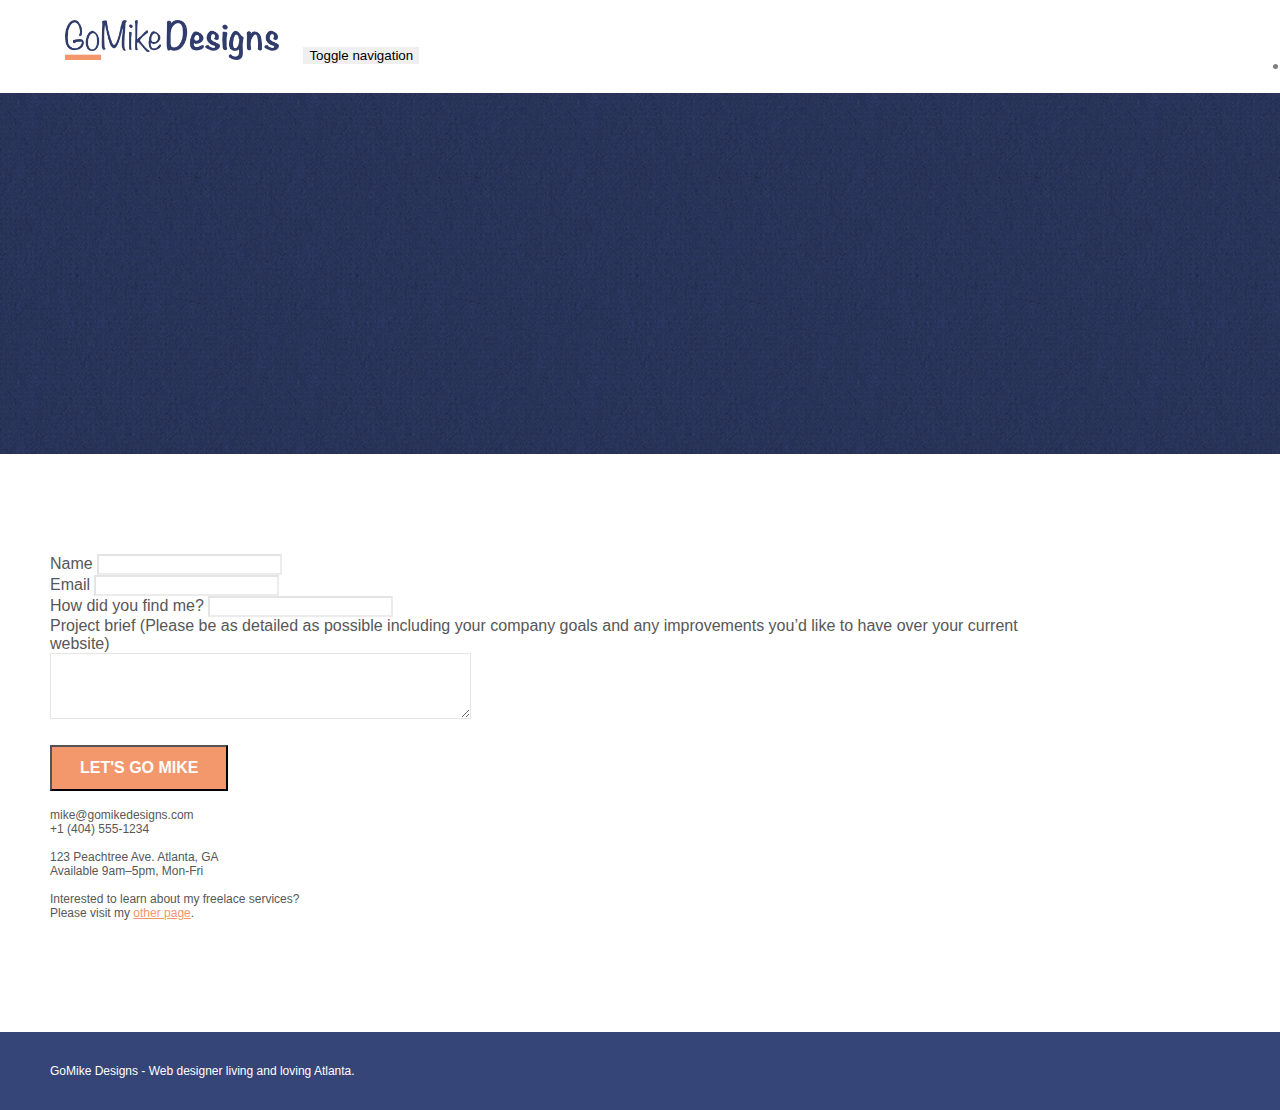
==== page2.html @ 94551f67 "deleted footer links were not nessesery to have" ====
<!doctype html>
<html lang="Default">
<head>
    <meta charset="utf-8">
    <meta name="keywords" content="">
    <meta name="description" content="">
    <meta name="viewport" content="width=device-width, initial-scale=1.0, viewport-fit=cover">
    <link rel="shortcut icon" type="image/png" href="favicon.jpg">
    
	<link rel="stylesheet" type="text/css" href="./css/bootstrap.min.css">
	<link rel="stylesheet" type="text/css" href="style.css">
	<link rel="stylesheet" type="text/css" href="./css/font-awesome.min.css">
	<link rel="stylesheet" type="text/css" href="./css/et-line.min.css">
	
    
	<script src="./js/jquery-2.1.0.min.js"></script>
	<script src="./js/bootstrap.min.js"></script>
	<script src="./js/blocs.min.js"></script>
	<script src="./js/jqBootstrapValidation.js"></script>
	<script src="./js/formHandler.js"></script>
    <title>page2</title>

    
<!-- Analytics -->
 
<!-- Analytics END -->
    
</head>
<body>
<!-- Main container -->
<div class="page-container">
    
<!-- bloc-0 -->
<div class="bloc bgc-white l-bloc " id="bloc-0">
	<div class="container bloc-sm">
		<nav class="navbar row">
			<div class="navbar-header">
				<a class="navbar-brand" href="index.html"><img src="img/atlanta%20web%20design%20logo.png"  height="40" /></a>
				<button id="nav-toggle" type="button" class="ui-navbar-toggle navbar-toggle" data-toggle="collapse" data-target=".navbar-1">
					<span class="sr-only">Toggle navigation</span><span class="icon-bar"></span><span class="icon-bar"></span><span class="icon-bar"></span>
				</button>
			</div>
			<div class="collapse navbar-collapse navbar-1 special-dropdown-nav">
				<ul class="site-navigation nav navbar-nav">
					<li>
						<a href="index.html">Home</a>
					</li>
					<li>
					</li>
					<li>
						<a href="page2.html">page2</a>
					</li>
				</ul>
			</div>
		</nav>
	</div>
</div>
<!-- bloc-0 END -->

<!-- bloc-6 -->
<div class="bloc bg-dots-bg bg-repeat bgc-dark-slate-blue d-bloc bloc-bg-texture texture-paper" id="bloc-6">
	<div class="container bloc-lg">
		<div class="row">
			<div class="col-sm-12">
				<p class="text-center hero-bloc-text tc-white">
					Let&rsquo;s talk web design!
				</p>
				<p class="text-center mg-lg tc-white tight-width-whitespace">
					I&rsquo;m super excited that you want to work together.<br>Please fill in the form below or get in touch so I can learn about your project <br>and we can setup time to &nbsp;talk websites and Atlanta city love.
				</p>
			</div>
		</div>
	</div>
</div>
<!-- bloc-6 END -->

<!-- bloc-7 -->
<div class="bloc bgc-white l-bloc" id="bloc-7">
	<div class="container bloc-lg">
		<div class="row">
			<div class="col-sm-6">
				<form id="form_1" novalidate success-msg="Your message has been sent." fail-msg="Sorry it seems that our mail server is not responding, Sorry for the inconvenience!">
					<div class="form-group">
						<label>
							Name
						</label>
						<input id="name" class="form-control" required />
					</div>
					<div class="form-group">
						<label>
							Email
						</label>
						<input id="email" class="form-control" type="email" required />
					</div>
					<div class="form-group">
						<label>
							How did you find me?
						</label>
						<input class="form-control" type="email" required id="input_504" />
					</div>
					<div class="form-group">
						<label>
							Project brief (Please be as detailed as possible including your company goals and any improvements you&rsquo;d like to have over your current website)<br>
						</label><textarea id="message" class="form-control" rows="4" cols="50" required></textarea>
					</div> 
					<button class="bloc-button btn btn-lg btn-block cta-hero btn-atomic-tangerine" type="submit">
						Let's go Mike
					</button>
				</form>
			</div>
			<div class="col-sm-6">
				<p>
					mike@gomikedesigns.com<br>+1 (404) 555-1234<br> <br>123 Peachtree Ave. Atlanta, GA<br>Available 9am–5pm, Mon-Fri <br> <br>Interested to learn about my freelace services? <br>Please visit my&nbsp;<a class="ltc-atomic-tangerine" href="index.html">other page</a>.
				</p>
			</div>
		</div>
	</div>
</div>
<!-- bloc-7 END -->

<!-- ScrollToTop Button -->
<a class="bloc-button btn btn-d scrollToTop" onclick="scrollToTarget('1')"><span class="fa fa-chevron-up"></span></a>
<!-- ScrollToTop Button END-->


<!-- Footer - bloc-8 -->
<div class="bloc bgc-dark-slate-blue d-bloc" id="bloc-8">
	<div class="container bloc-sm">
		<div class="row">
			<div class="col-sm-12">
				<p class="text-center white">
					GoMike Designs - Web designer living and loving Atlanta.<br>
				</p>
				<div class="row row-no-gutters social">
					<div class="col-sm-3">
						<div class="text-center">
							<a class="social" href="index.html"><span class="fa fa-twitter icon-md"></span></a>
						</div>
					</div>
					<div class="col-sm-3">
						<div class="text-center">
							<a class="social" href="index.html"><span class="fa fa-facebook icon-md"></span></a>
						</div>
					</div>
					<div class="col-sm-3">
						<div class="text-center">
							<a class="social" href="index.html"><span class="fa fa-dribbble icon-md"></span></a>
						</div>
					</div>
					<div class="col-sm-3">
						<div class="text-center">
							<a class="social" href="index.html"><span class="fa fa-instagram icon-md"></span></a>
						</div>
					</div>
				</div>
			</div>
		</div>
	</div>
</div>
<!-- Footer - bloc-8 END -->

</div>
<!-- Main container END -->
    

</body>
</html>
---- style.css ----
body {
    margin: 0;
    padding: 0;
    background: #FFF;
    overflow-x: hidden;
    -webkit-font-smoothing: antialiased;
    -moz-osx-font-smoothing: grayscale;
}

a,
button {
    transition: all .3s ease-in-out;
    outline: none!important;
}

a:hover {
    text-decoration: none;
    cursor: pointer;
}

#page-loading-blocs-notifaction {
    position: fixed;
    top: 0;
    bottom: 0;
    width: 100%;
    z-index: 100000;
    background: #FFFFFF url("img/pageload-spinner.gif") no-repeat center center;
}

.bloc {
    width: 100%;
    clear: both;
    background: 50% 50% no-repeat;
    padding: 0 50px;
    -webkit-background-size: cover;
    -moz-background-size: cover;
    -o-background-size: cover;
    background-size: cover;
    position: relative;
}

.bloc .container {
    padding-left: 0;
    padding-right: 0;
}

.bloc-lg {
    padding: 100px 50px;
}

.bloc-md {
    padding: 50px;
}

.bloc-sm {
    padding: 20px 50px;
}

.bg-center,
.bg-l-edge,
.bg-r-edge,
.bg-t-edge,
.bg-b-edge,
.bg-tl-edge,
.bg-bl-edge,
.bg-tr-edge,
.bg-br-edge,
.bg-repeat {
    -webkit-background-size: auto!important;
    -moz-background-size: auto!important;
    -o-background-size: auto!important;
    background-size: auto!important;
}

.bg-repeat {
    background: repeat;
}

.bg-t-edge {
    background: top no-repeat;
}

.bloc-bg-texture::before {
    content: "";
    background-size: 2px 2px;
    position: absolute;
    top: 0;
    bottom: 0;
    left: 0;
    right: 0;
}

.texture-paper::before {
    background: url("img/texture-paper.png");
    background-size: 280px 280px;
}

.b-parallax {
    background-attachment: fixed;
}

.d-bloc {
    color: rgba(255, 255, 255, .7);
}

.d-bloc button:hover {
    color: rgba(255, 255, 255, .9);
}

.d-bloc .icon-round,
.d-bloc .icon-square,
.d-bloc .icon-rounded,
.d-bloc .icon-semi-rounded-a,
.d-bloc .icon-semi-rounded-b {
    border-color: rgba(255, 255, 255, .9);
}

.d-bloc .divider-h span {
    border-color: rgba(255, 255, 255, .2);
}

.d-bloc .a-btn,
.d-bloc .navbar a,
.d-bloc .navbar-brand,
.d-bloc a .icon-sm,
.d-bloc a .icon-md,
.d-bloc a .icon-lg,
.d-bloc a .icon-xl,
.d-bloc h1 a,
.d-bloc h2 a,
.d-bloc h3 a,
.d-bloc h4 a,
.d-bloc h5 a,
.d-bloc h6 a,
.d-bloc p a {
    color: rgba(255, 255, 255, .6);
}

.d-bloc .a-btn:hover,
.d-bloc .navbar a:hover,
.d-bloc .navbar-brand:hover,
.d-bloc a:hover .icon-sm,
.d-bloc a:hover .icon-md,
.d-bloc a:hover .icon-lg,
.d-bloc a:hover .icon-xl,
.d-bloc h1 a:hover,
.d-bloc h2 a:hover,
.d-bloc h3 a:hover,
.d-bloc h4 a:hover,
.d-bloc h5 a:hover,
.d-bloc h6 a:hover,
.d-bloc p a:hover {
    color: rgba(255, 255, 255, 1);
}

.d-bloc .navbar-toggle .icon-bar {
    background: rgba(255, 255, 255, 1);
}

.d-bloc .btn-wire,
.d-bloc .btn-wire:hover {
    color: rgba(255, 255, 255, 1);
    border-color: rgba(255, 255, 255, 1);
}

.d-bloc .panel {
    color: rgba(0, 0, 0, .5);
}

.d-bloc .panel button:hover {
    color: rgba(0, 0, 0, .7);
}

.d-bloc .panel icon {
    border-color: rgba(0, 0, 0, .7);
}

.d-bloc .panel .divider-h span {
    border-color: rgba(0, 0, 0, .1);
}

.d-bloc .panel .a-btn {
    color: rgba(0, 0, 0, .6);
}

.d-bloc .panel .a-btn:hover {
    color: rgba(0, 0, 0, 1);
}

.d-bloc .panel .btn-wire,
.d-bloc .panel .btn-wire:hover {
    color: rgba(0, 0, 0, .7);
    border-color: rgba(0, 0, 0, .3);
}

.d-bloc .panel,
.l-bloc {
    color: rgba(0, 0, 0, .5);
}

.d-bloc .panel button:hover,
.l-bloc button:hover {
    color: rgba(0, 0, 0, .7);
}

.l-bloc .icon-round,
.l-bloc .icon-square,
.l-bloc .icon-rounded,
.l-bloc .icon-semi-rounded-a,
.l-bloc .icon-semi-rounded-b {
    border-color: rgba(0, 0, 0, .7);
}

.d-bloc .panel .divider-h span,
.l-bloc .divider-h span {
    border-color: rgba(0, 0, 0, .1);
}

.d-bloc .panel .a-btn,
.l-bloc .a-btn,
.l-bloc .navbar a,
.l-bloc .navbar-brand,
.l-bloc a .icon-sm,
.l-bloc a .icon-md,
.l-bloc a .icon-lg,
.l-bloc a .icon-xl,
.l-bloc h1 a,
.l-bloc h2 a,
.l-bloc h3 a,
.l-bloc h4 a,
.l-bloc h5 a,
.l-bloc h6 a,
.l-bloc p a {
    color: rgba(0, 0, 0, .6);
}

.d-bloc .panel .a-btn:hover,
.l-bloc .a-btn:hover,
.l-bloc .navbar a:hover,
.l-bloc .navbar-brand:hover,
.l-bloc a:hover .icon-sm,
.l-bloc a:hover .icon-md,
.l-bloc a:hover .icon-lg,
.l-bloc a:hover .icon-xl,
.l-bloc h1 a:hover,
.l-bloc h2 a:hover,
.l-bloc h3 a:hover,
.l-bloc h4 a:hover,
.l-bloc h5 a:hover,
.l-bloc h6 a:hover,
.l-bloc p a:hover {
    color: rgba(0, 0, 0, 1);
}

.l-bloc .navbar-toggle .icon-bar {
    color: rgba(0, 0, 0, .6);
}

.d-bloc .panel .btn-wire,
.d-bloc .panel .btn-wire:hover,
.l-bloc .btn-wire,
.l-bloc .btn-wire:hover {
    color: rgba(0, 0, 0, .7);
    border-color: rgba(0, 0, 0, .3);
}

.voffset {
    margin-top: 30px;
}

.voffset-lg {
    margin-top: 80px;
}

.row-no-gutters {
    margin-right: 0;
    margin-left: 0;
}

.row.row-no-gutters > [class^="col-"],
.row.row-no-gutters > [class*=" col-"] {
    padding-right: 0;
    padding-left: 0;
}

#bloc-2-services p {
    font-size: 11px;
}

.navbar {
    margin-bottom: 0;
    z-index: 1;
}

.navbar-brand {
    height: auto;
    padding: 3px 15px;
    font-size: 25px;
    font-weight: normal;
    font-weight: 600;
    line-height: 44px;
}

.navbar-brand img {
    max-height: 200px;
    margin: 0 5px 0 0;
    display: inline;
}

.navbar-brand img[src$=svg] {
    min-width: 100px;
}

.nav-center .navbar-brand img {
    margin: 0;
}

.navbar .nav {
    padding-top: 2px;
    margin-right: -16px;
    float: right;
    z-index: 1;
}

.nav > li {
    float: left;
    margin-top: 4px;
    font-size: 16px;
}

.navbar-nav .open .dropdown-menu > li > a {
    text-align: inherit;
}

.nav > li a:hover,
.nav > li a:focus {
    background: transparent;
}

.navbar-toggle {
    margin: 10px 10px 0 0;
    border: 0px;
}

.navbar-toggle:hover {
    background: transparent!important;
}

.navbar-toggle .icon-bar {
    background-color: rgba(0, 0, 0, .5);
    width: 26px;
}

.nav-invert .navbar .nav {
    float: left;
}

.nav-invert .navbar-header,
.nav-invert .navbar-brand {
    float: right;
    position: relative;
    z-index: 2;
}

@media (min-width: 768px) {
    .site-navigation {
        position: absolute;
        top: 50%;
        right: 20px;
        transform: translate(0, -50%);
        -webkit-transform: translateY(-50%);
    }
    .nav > li .dropdown-menu a,
    .nav > li .dropdown-menu a:hover {
        color: #484848;
    }
    .nav-invert .site-navigation {
        left: 0;
        right: 0;
    }
    .nav-center {
        text-align: center;
    }
    .nav-center .navbar-header {
        width: 100%;
    }
    .nav-center .navbar-header,
    .nav-center .navbar-brand,
    .nav-center .nav > li {
        float: none;
        display: inline-block;
    }
    .nav-center .site-navigation {
        position: relative;
        width: 100%;
        right: 0;
        margin-right: 0px;
        margin-top: 20px;
    }
    .nav-center.mini-nav .navbar-toggle {
        float: none;
        margin: 10px auto 0;
    }
}

.nav > li > .dropdown a {
    background: none!important;
    display: block;
    padding: 14px 15px;
}

nav .caret {
    margin: 0 5px;
}

.dropdown-menu .dropdown-menu {
    top: -8px;
    left: 100%;
}

.dropdown-menu .dropmenu-flow-right {
    top: 100%;
    left: 0;
    margin-left: -1px;
    border-top-left-radius: 0;
    border-top-right-radius: 0;
}

.dropdown-menu .dropdown span {
    border: 4px solid black;
    border-top-color: transparent;
    border-right-color: transparent;
    border-bottom-color: transparent;
    margin: 6px -5px 0 0!important;
    float: right;
}

.mg-md {
    margin-top: 10px;
    margin-bottom: 20px;
}

.mg-lg {
    margin-top: 10px;
    margin-bottom: 40px;
}

.btn {
    margin: 0 5px 5px 0;
}

.btn.pull-right {
    margin: 0 0 5px 5px;
}

.btn-d,
.btn-d:hover,
.btn-d:focus {
    color: #FFF;
    background: rgba(0, 0, 0, .3);
}

button {
    outline: none!important;
}

.btn-rd {
    border-radius: 40px;
}

.btn-clean {
    border: 1px solid rgba(0, 0, 0, .08);
    border-bottom-color: rgba(0, 0, 0, .1);
    text-shadow: 0 1px 0 rgba(0, 0, 1, .1);
    box-shadow: 0 1px 3px rgba(0, 0, 1, .25), inset 0 1px 0 0 rgba(255, 255, 255, .15);
}

.icon-md {
    font-size: 30px!important;
}

.icon-lg {
    font-size: 60px!important;
}

.sm-shadow {
    text-shadow: 0 1px 2px rgba(0, 0, 0, .3);
}

.panel-sq,
.panel-sq .panel-heading,
.panel-sq .panel-footer {
    border-radius: 0;
}

.panel-rd {
    border-radius: 30px;
}

.panel-rd .panel-heading {
    border-radius: 29px 29px 0 0;
}

.panel-rd .panel-footer {
    border-radius: 0 0 29px 29px;
}

.form-control {
    border-color: rgba(0, 0, 0, .1);
    box-shadow: none;
}

.scrollToTop {
    width: 40px;
    height: 40px;
    position: fixed;
    bottom: 20px;
    right: 20px;
    opacity: 0;
    z-index: 500;
    transition: all .3s ease-in-out;
}

.scrollToTop span {
    margin-top: 6px;
}

.showScrollTop {
    font-size: 14px;
    opacity: 1;
}

a[data-lightbox] {
    position: relative;
    display: block;
    text-align: center;
}

a[data-lightbox]:hover::before {
    content: "+";
    font-family: "HelveticaNeue-Light", "Helvetica Neue Light", "Helvetica Neue", Helvetica, Arial;
    font-size: 32px;
    width: 50px;
    height: 50px;
    margin-left: -25px;
    border-radius: 50%;
    background: rgba(0, 0, 0, .6);
    color: #FFF;
    font-weight: 100;
    z-index: 1;
    position: absolute;
    top: 50%;
    transform: translateY(-50%);
    -webkit-transform: translateY(-50%);
}

a[data-lightbox]:hover img {
    opacity: 0.6;
    -webkit-animation-fill-mode: none;
    animation-fill-mode: none;
}

#lightbox-modal {
    display: flex;
    align-items: center;
}

#lightbox-modal .modal-dialog {
    width: 90%;
    max-width: 900px;
    margin: 0 auto 0;
}

#lightbox-modal .modal-dialog img {
    max-height: 90vh;
    margin: 0 auto;
}

.lightbox-caption {
    padding: 20px;
    color: #FFF;
    background: rgba(0, 0, 0, .5);
    position: absolute;
    left: 15px;
    right: 15px;
    bottom: 5px;
}

.close-lightbox {
    color: #FFF;
    font-size: 30px;
    position: absolute;
    top: 20px;
    right: 20px;
    z-index: 20;
    background: rgba(0, 0, 0, .5);
    border: none;
    line-height: 30px;
    padding: 0 9px 5px;
    opacity: 0.3;
}

.close-lightbox:hover,
.next-lightbox:hover,
.prev-lightbox:hover {
    opacity: 1.0;
    color: #FFF;
}

.next-lightbox,
.prev-lightbox {
    font-size: 20px;
    color: rgba(255, 255, 255, .9);
    background: rgba(0, 0, 0, .5);
    transition: all .2s ease-in-out;
    position: absolute;
    top: 45%;
    z-index: 1;
    opacity: 0.4;
}

.next-lightbox {
    padding: 6px 8px 1px 13px;
    right: 25px;
}

.prev-lightbox {
    padding: 6px 13px 1px 10px;
    left: 25px;
}

.snapshot-lb .modal-body {
    padding-bottom: 45px;
}

.snapshot-lb .lightbox-caption {
    padding: 0;
    color: rgba(0, 0, 0, .5);
    background: none;
}

h1,
h2,
h3,
h4,
h5,
h6,
p,
label,
.btn,
a {
    font-family: "helvetica";
    font-weight: 400;
    color: #575757!important;
}

.container {
    max-width: 1000px;
}

.hero-bloc-text {
    font-size: 38px;
}

.hero-bloc-text-sub {
    font-size: 36px;
}

.statement-bloc-text {
    line-height: 26px;
    font-style: italic;
    font-size: 20px;
    text-align: center;
    font-weight: lighter;
    max-width: 520px;
    margin: auto auto auto auto;
}

p {
    font-size: 12px;
}

.tight-width-whitespace {
    max-width: 600px;
    margin: auto auto auto auto;
}

.h1 {
    font-size: 20px;
    font-family: "Open Sans";
}

.cta-hero {
    margin-top: 22px;
    color: #FFFFFF!important;
    text-transform: uppercase;
    padding: 12px 28px 12px 28px;
    font-size: 1.0em;
    font-weight: 700;
}

.social {
    max-width: 400px;
    margin: auto auto auto auto;
}

h2 {
    font-size: 22px;
    line-height: 1.4em;
}

h3 {
    font-size: 15px;
    text-transform: uppercase;
    font-weight: 700;
    color: #333333!important;
}

.med-width-whitespace {
    max-width: 800px;
    margin: auto auto auto auto;
    box-shadow: 0px 0px 0px #000000;
}

h1 {
    color: #333333!important;
}

h4 {
    color: #333333!important;
}

.icons {
    margin-bottom: 14px;
    margin-top: 24px;
}

.white {
    color: #FFFFFF!important;
}

.portfolio-thumb {
    margin-bottom: 24px;
}

.portfolio-row {
    margin-bottom: 44px;
    margin-top: 50px;
}

.avatar {
    box-shadow: 0px 4px 9px rgba(0, 0, 0, 0.3);
}

.black-background {
    background-color: rgba(35, 31, 32, 0.7);
    padding: 40px 40px 40px 40px;
}

.bold-link {
    font-weight: 900;
    text-decoration: underline!important;
}

.service-header {
    font-size: 15px;
    font-weight: 700;
    text-transform: uppercase;
}

.bgc-white {
    background-color: #FFFFFF;
}

.bgc-dark-slate-blue {
    background-color: #364577;
}

.bgc-atomic-tangerine {
    background-color: #F3976C;
}

.tc-white {
    color: #364577!important;
}

.btn-atomic-tangerine {
    background: #F3976C;
    color: #FFFFFF!important;
}

.btn-atomic-tangerine:hover {
    background: #c27956!important;
    color: #FFFFFF!important;
}

.ltc-white {
    color: #FFFFFF!important;
}

.ltc-white:hover {
    color: #cccccc!important;
}

.ltc-atomic-tangerine {
    color: #F3976C!important;
}

.ltc-atomic-tangerine:hover {
    color: #c27956!important;
}

.icon-dark-slate-blue {
    color: #364577!important;
    border-color: #364577!important;
}

.bg-dots-bg {
    background-image: url("img/dots-bg.png");
}

.bg-lines-h2-bg {
    background-image: url("img/lines-h2-bg.png");
}

.bg-atlanta-20made-20sign {
    background-image: url("img/atlanta%20made%20sign.jpg");
}

.bg-atlanta-20made-20sign-20orange {
    background-image: url("img/atlanta%20made%20sign%20orange.jpg");
}

@media (max-width: 1024px) {
    .bloc {
        padding-left: 20px;
        padding-right: 20px;
    }
    .bloc.full-width-bloc,
    .bloc-tile-2.full-width-bloc .container,
    .bloc-tile-3.full-width-bloc .container,
    .bloc-tile-4.full-width-bloc .container {
        padding-left: 0;
        padding-right: 0;
    }
}

@media (max-width: 992px) and (min-width: 768px) {
    .navbar .nav {
        max-width: 80%
    }
    .nav-center.navbar .nav {
        max-width: 100%
    }
}

@media only screen and (min-device-width: 768px) and (max-device-width: 1024px) and (orientation: landscape) {
    .b-parallax {
        background-attachment: scroll;
    }
}

@media only screen and (min-device-width: 1024px) and (max-device-width: 1366px) and (-webkit-min-device-pixel-ratio: 1.5) {
    .b-parallax {
        background-attachment: scroll;
    }
}

@media (max-width: 991px) {
    .container {
        width: 100%;
    }
    .b-parallax {
        background-attachment: scroll;
    }
    .page-container,
    #hero-bloc {
        overflow-x: hidden;
        position: relative;
    }
    .bloc {
        padding-left: constant(safe-area-inset-left);
        padding-right: constant(safe-area-inset-right);
    }
    .bloc-group,
    .bloc-group .bloc {
        display: block;
        width: 100%;
    }
    .bloc-fill-screen .fill-bloc-top-edge,
    .bloc-fill-screen .fill-bloc-bottom-edge {
        padding: 0 20px;
        padding-left: constant(safe-area-inset-left);
        padding-right: constant(safe-area-inset-right);
    }
}

@media (max-width: 767px) {
    .page-container {
        overflow-x: hidden;
        position: relative;
    }
    h1,
    h2,
    h3,
    h4,
    h5,
    h6,
    p,
    #disqus_thread {
        padding-left: 10px!important;
        padding-right: 10px!important;
    }
    .b-parallax {
        background-attachment: scroll;
    }
    .navbar .nav {
        padding-top: 0;
        border-top: 1px solid rgba(0, 0, 0, .2);
        float: none!important;
    }
    .navbar.row {
        margin-left: 0;
        margin-right: 0;
    }
    .site-navigation {
        position: inherit;
        transform: none;
        -webkit-transform: none;
        -ms-transform: none;
    }
    .nav > li {
        margin-top: 0;
        border-bottom: 1px solid rgba(0, 0, 0, .1);
        background: rgba(0, 0, 0, .05);
        text-align: left;
        padding-left: 15px;
        width: 100%;
    }
    .nav > li:hover {
        background: rgba(0, 0, 0, .08);
    }
    .dropdown .dropdown a .caret {
        float: none;
        margin: 5px 0 0 10px!important;
        border: 4px solid black;
        border-bottom-color: transparent;
        border-right-color: transparent;
        border-left-color: transparent;
    }
    #hero-bloc .navbar .nav {
        background: rgba(0, 0, 0, .8);
    }
    #hero-bloc .navbar .nav a {
        color: rgba(255, 255, 255, .6);
    }
    .hero {
        padding: 50px 0;
    }
    .hero-nav {
        left: -1px;
        right: -1px;
    }
    .navbar-collapse {
        padding: 0;
        overflow-x: hidden;
        -webkit-box-shadow: none;
        box-shadow: none;
    }
    .navbar-brand img {
        max-height: 40px;
        width: auto;
    }
    .nav-invert .navbar-header {
        float: none;
        width: 100%;
    }
    .nav-invert .navbar-toggle {
        float: left;
        margin-left: 10px;
    }
    .bloc {
        padding-left: 0;
        padding-right: 0;
    }
    .bloc-xxl,
    .bloc-xl,
    .bloc-lg {
        padding: 40px 0;
    }
    .bloc-sm,
    .bloc-md {
        padding-left: 0;
        padding-right: 0;
    }
    .bloc-tile-2 .container,
    .bloc-tile-3 .container,
    .bloc-tile-4 .container,
    .bloc-fill-screen .fill-bloc-top-edge,
    .bloc-fill-screen .fill-bloc-bottom-edge {
        padding-left: 0;
        padding-right: 0;
    }
    .a-block {
        padding: 0 10px;
    }
    .btn-dwn {
        display: none;
    }
    .voffset {
        margin-top: 5px;
    }
    .voffset-md {
        margin-top: 20px;
    }
    .voffset-lg {
        margin-top: 30px;
    }
    form {
        padding: 5px;
    }
    .close-lightbox {
        display: inline-block;
    }
    .blocsapp-device-iphone5 {
        background-size: 216px 425px;
        padding-top: 60px;
        width: 216px;
        height: 425px;
    }
    .blocsapp-device-iphone5 img {
        width: 180px;
        height: 320px;
    }
}

@media (max-width: 400px) {
    .bloc {
        padding-left: 0;
        padding-right: 0;
    }
}

@media (max-width: 767px) {
    .bloc-mob-center-text {
        text-align: center;
    }
}
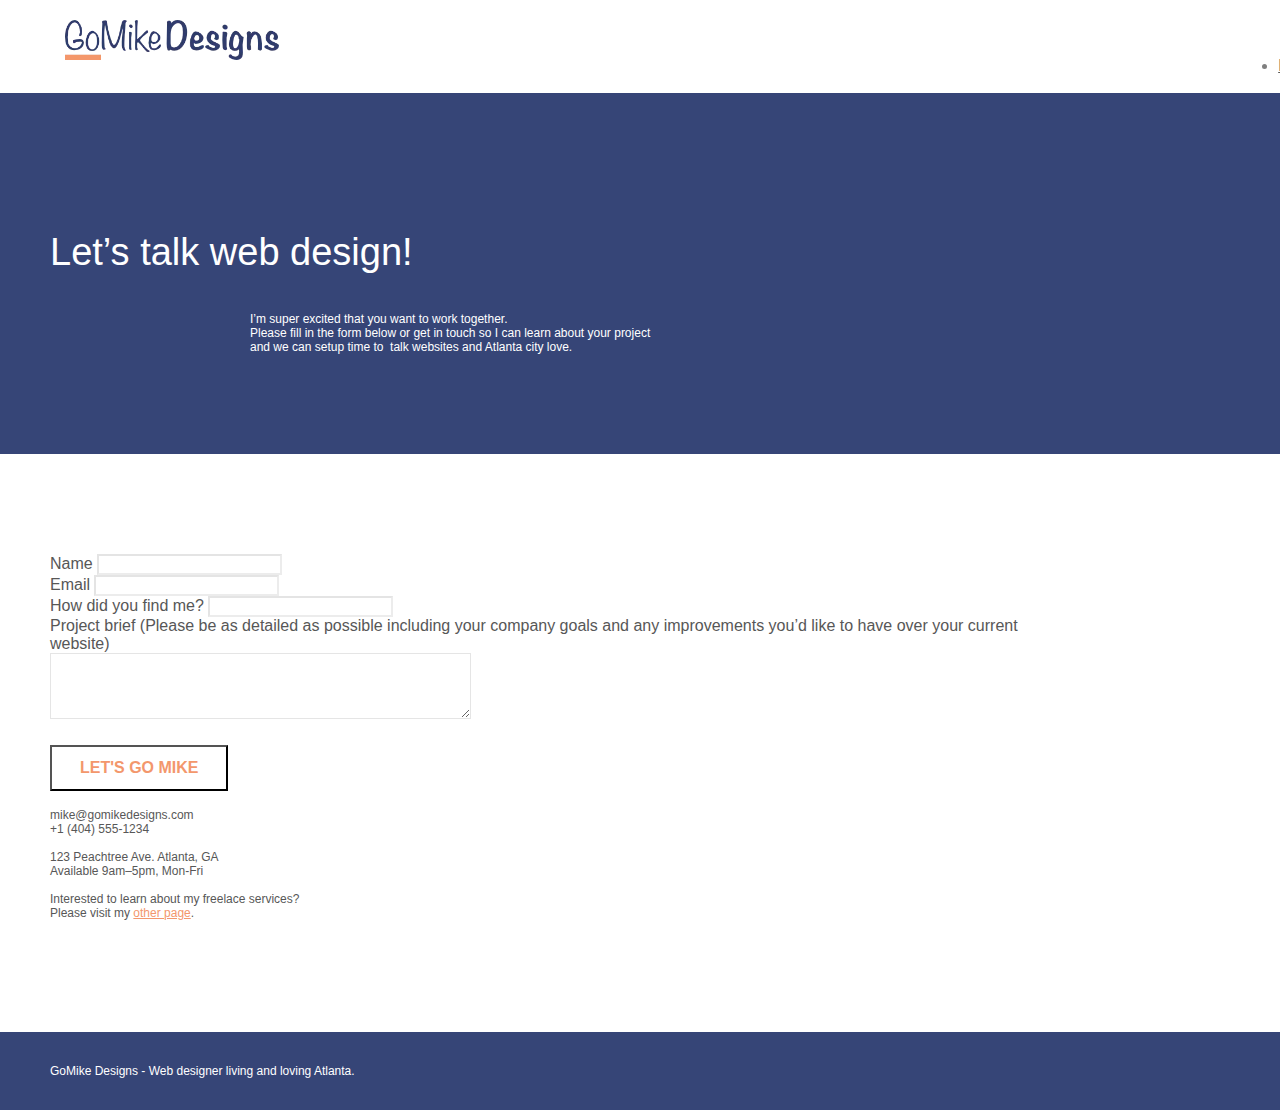
==== commit 601fc6bb: "made changes to page 2 copied deleted nav bar from home page to page 2 deleted texture img from text" ====
--- a/page2.html
+++ b/page2.html
@@ -35,10 +35,7 @@
 	<div class="container bloc-sm">
 		<nav class="navbar row">
 			<div class="navbar-header">
-				<a class="navbar-brand" href="index.html"><img src="img/atlanta%20web%20design%20logo.png"  height="40" /></a>
-				<button id="nav-toggle" type="button" class="ui-navbar-toggle navbar-toggle" data-toggle="collapse" data-target=".navbar-1">
-					<span class="sr-only">Toggle navigation</span><span class="icon-bar"></span><span class="icon-bar"></span><span class="icon-bar"></span>
-				</button>
+				<a class="navbar-brand" href="index.html"><img src="img/atlanta%20web%20design%20logo.webp" alt="Go Mikes designs logo" height="40" /></a>
 			</div>
 			<div class="collapse navbar-collapse navbar-1 special-dropdown-nav">
 				<ul class="site-navigation nav navbar-nav">
@@ -46,9 +43,7 @@
 						<a href="index.html">Home</a>
 					</li>
 					<li>
-					</li>
-					<li>
-						<a href="page2.html">page2</a>
+						<a href="page2.html">Contact</a>
 					</li>
 				</ul>
 			</div>
@@ -119,7 +114,7 @@
 <!-- bloc-7 END -->
 
 <!-- ScrollToTop Button -->
-<a class="bloc-button btn btn-d scrollToTop" onclick="scrollToTarget('1')"><span class="fa fa-chevron-up"></span></a>
+<!-- <a class="bloc-button btn btn-d scrollToTop" onclick="scrollToTarget('1')"><span class="fa fa-chevron-up"></span></a> -->
 <!-- ScrollToTop Button END-->
 
 
--- a/style.css
+++ b/style.css
@@ -90,10 +90,10 @@
     right: 0;
 }
 
-.texture-paper::before {
+/* .texture-paper::before {
     background: url("img/texture-paper.png");
     background-size: 280px 280px;
-}
+} */
 
 .b-parallax {
     background-attachment: fixed;
@@ -284,7 +284,7 @@
 }
 
 #bloc-2-services p {
-    font-size: 11px;
+    font-size: 17px;
 }
 
 .navbar {
@@ -656,6 +656,7 @@
 
 .container {
     max-width: 1000px;
+    margin-right: 0px;
 }
 
 .hero-bloc-text {
@@ -763,7 +764,7 @@
 }
 
 .service-header {
-    font-size: 15px;
+    font-size: 17px;
     font-weight: 700;
     text-transform: uppercase;
 }
@@ -781,12 +782,12 @@
 }
 
 .tc-white {
-    color: #364577!important;
+    color: #FFFFFF!important;
 }
 
 .btn-atomic-tangerine {
-    background: #F3976C;
-    color: #FFFFFF!important;
+    background: #FFFFFF;
+    color: #F3976C!important;
 }
 
 .btn-atomic-tangerine:hover {
@@ -815,20 +816,25 @@
     border-color: #364577!important;
 }
 
-.bg-dots-bg {
+.icreate-img {
+    height: 115px;
+    width: 1000px;
+}
+
+/* .bg-dots-bg {
     background-image: url("img/dots-bg.png");
-}
-
-.bg-lines-h2-bg {
+} */
+
+/* .bg-lines-h2-bg {
     background-image: url("img/lines-h2-bg.png");
-}
+} */
 
 .bg-atlanta-20made-20sign {
     background-image: url("img/atlanta%20made%20sign.jpg");
 }
 
 .bg-atlanta-20made-20sign-20orange {
-    background-image: url("img/atlanta%20made%20sign%20orange.jpg");
+    background-image: url("img/atlanta%20made%20sign%20orange.png");
 }
 
 @media (max-width: 1024px) {
@@ -895,7 +901,7 @@
     }
 }
 
-@media (max-width: 767px) {
+@media (max-width: 768px) {
     .page-container {
         overflow-x: hidden;
         position: relative;
@@ -1022,6 +1028,11 @@
     .close-lightbox {
         display: inline-block;
     }
+    
+    .icreate-img{ 
+        height: 140px;
+        width: 742px;
+    }
     .blocsapp-device-iphone5 {
         background-size: 216px 425px;
         padding-top: 60px;
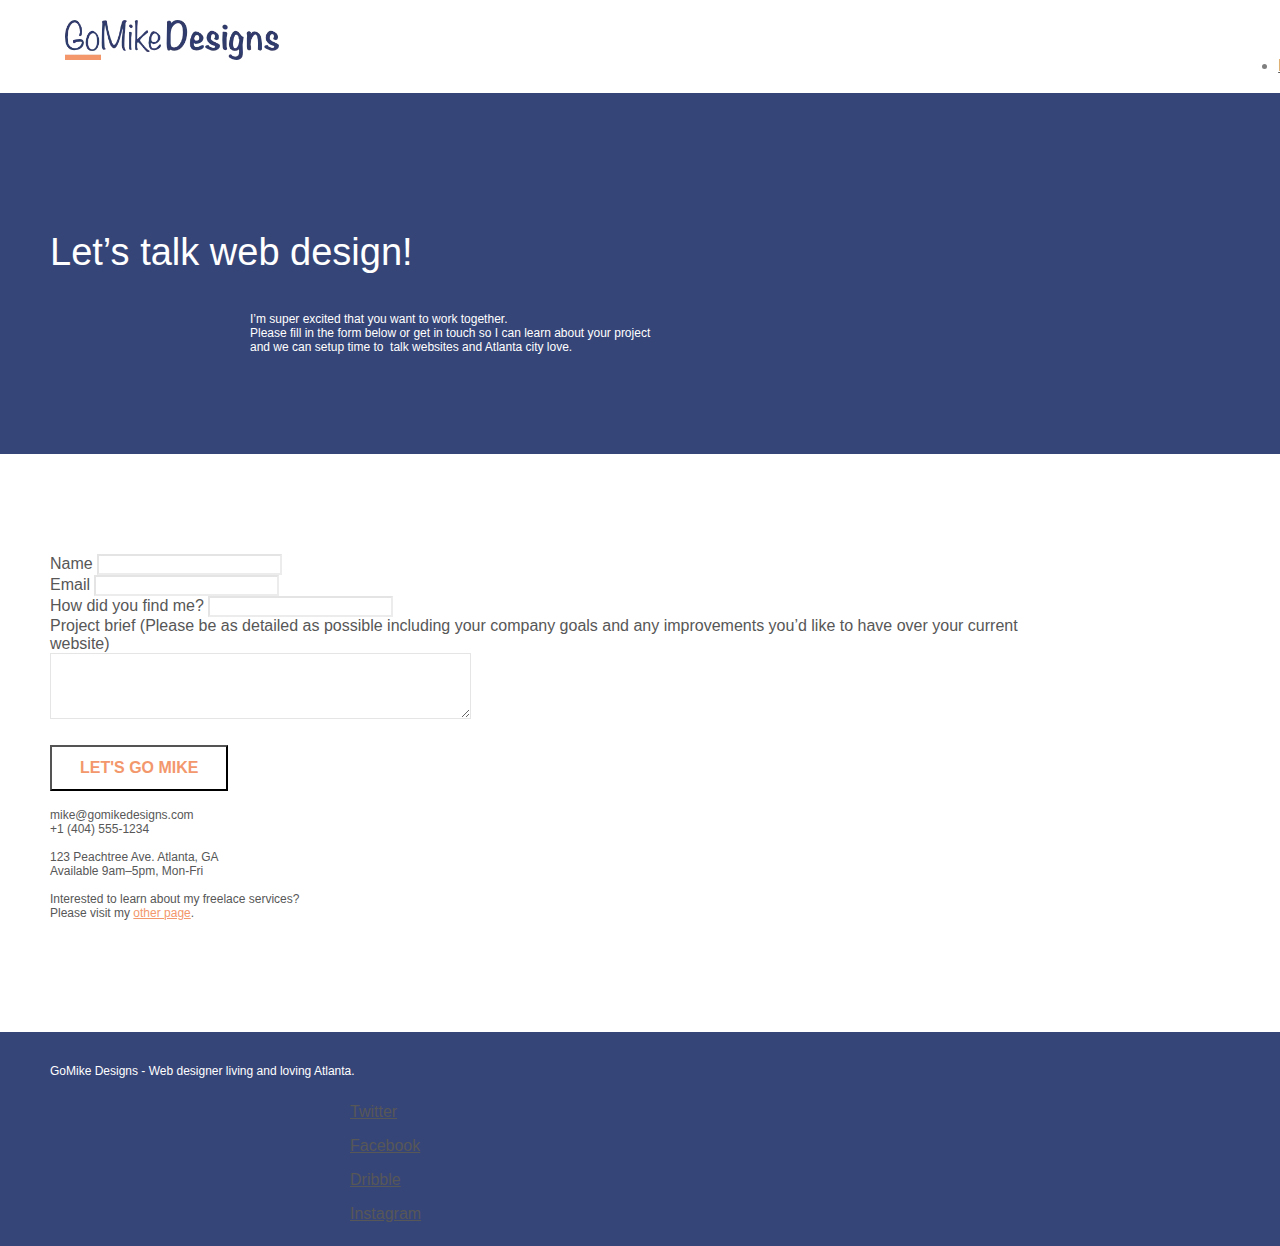
==== commit 3477d1f5: "added src set changed the size of the images to fit different responsive devices" ====
--- a/page2.html
+++ b/page2.html
@@ -1,5 +1,5 @@
 <!doctype html>
-<html lang="Default">
+<html lang="en">
 <head>
     <meta charset="utf-8">
     <meta name="keywords" content="">
@@ -129,22 +129,34 @@
 				<div class="row row-no-gutters social">
 					<div class="col-sm-3">
 						<div class="text-center">
-							<a class="social" href="index.html"><span class="fa fa-twitter icon-md"></span></a>
+							<a class="social" href="index.html">
+								<span class="fa fa-twitter icon-md"></span>
+								<span>Twitter</span>
+							</a>
 						</div>
 					</div>
 					<div class="col-sm-3">
 						<div class="text-center">
-							<a class="social" href="index.html"><span class="fa fa-facebook icon-md"></span></a>
+							<a class="social" href="index.html">
+								<span class="fa fa-facebook icon-md"></span>
+								<span>Facebook</span>
+							</a>
 						</div>
 					</div>
 					<div class="col-sm-3">
 						<div class="text-center">
-							<a class="social" href="index.html"><span class="fa fa-dribbble icon-md"></span></a>
+							<a class="social" href="index.html">
+								<span class="fa fa-dribbble icon-md"></span>
+								<span>Dribble</span>
+							</a>
 						</div>
 					</div>
 					<div class="col-sm-3">
 						<div class="text-center">
-							<a class="social" href="index.html"><span class="fa fa-instagram icon-md"></span></a>
+							<a class="social" href="index.html">
+								<span class="fa fa-instagram icon-md"></span>
+								<span>Instagram</span>
+							</a>
 						</div>
 					</div>
 				</div>
--- a/style.css
+++ b/style.css
@@ -656,7 +656,6 @@
 
 .container {
     max-width: 1000px;
-    margin-right: 0px;
 }
 
 .hero-bloc-text {
@@ -821,21 +820,6 @@
     width: 1000px;
 }
 
-/* .bg-dots-bg {
-    background-image: url("img/dots-bg.png");
-} */
-
-/* .bg-lines-h2-bg {
-    background-image: url("img/lines-h2-bg.png");
-} */
-
-.bg-atlanta-20made-20sign {
-    background-image: url("img/atlanta%20made%20sign.jpg");
-}
-
-.bg-atlanta-20made-20sign-20orange {
-    background-image: url("img/atlanta%20made%20sign%20orange.png");
-}
 
 @media (max-width: 1024px) {
     .bloc {
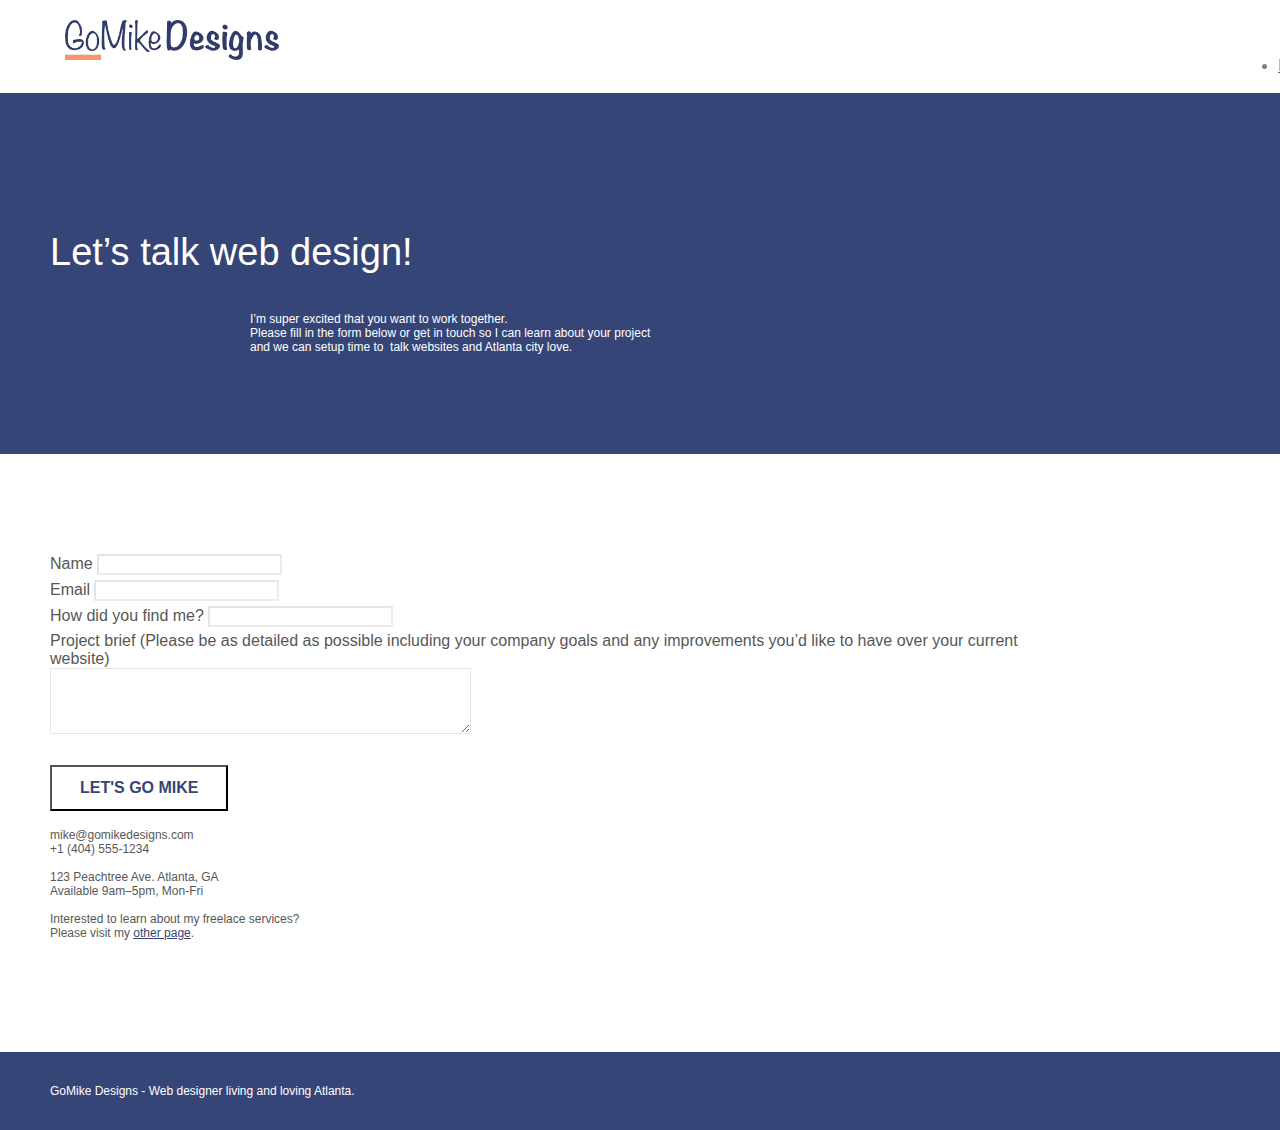
==== commit e525dc7e: "changes photos sizes made color changes to buttons minified js scripts made changes to page 2 fixed " ====
--- a/page2.html
+++ b/page2.html
@@ -2,8 +2,8 @@
 <html lang="en">
 <head>
     <meta charset="utf-8">
-    <meta name="keywords" content="">
-    <meta name="description" content="">
+    <meta name="keywords" content="website, internet, web design, web developer, design agency, atlanta, local, small business, logo design, native, freelance, experience">
+    <meta name="description" content="Need a website! Atlanta's very own local native Mike can do the job! With 7 years of experience,  Mike is the best there is in Atlanta.">
     <meta name="viewport" content="width=device-width, initial-scale=1.0, viewport-fit=cover">
     <link rel="shortcut icon" type="image/png" href="favicon.jpg">
     
@@ -12,13 +12,7 @@
 	<link rel="stylesheet" type="text/css" href="./css/font-awesome.min.css">
 	<link rel="stylesheet" type="text/css" href="./css/et-line.min.css">
 	
-    
-	<script src="./js/jquery-2.1.0.min.js"></script>
-	<script src="./js/bootstrap.min.js"></script>
-	<script src="./js/blocs.min.js"></script>
-	<script src="./js/jqBootstrapValidation.js"></script>
-	<script src="./js/formHandler.js"></script>
-    <title>page2</title>
+    <title>Mike Atlanta's Native Web Developer Contact Page</title>
 
     
 <!-- Analytics -->
@@ -78,25 +72,26 @@
 					<div class="form-group">
 						<label>
 							Name
+							<input id="name" class="form-control" required />
 						</label>
-						<input id="name" class="form-control" required />
 					</div>
 					<div class="form-group">
 						<label>
 							Email
+							<input id="email" class="form-control" type="email" required />
 						</label>
-						<input id="email" class="form-control" type="email" required />
 					</div>
 					<div class="form-group">
 						<label>
 							How did you find me?
+							<input class="form-control" type="email" required id="input_504" />
 						</label>
-						<input class="form-control" type="email" required id="input_504" />
 					</div>
 					<div class="form-group">
 						<label>
 							Project brief (Please be as detailed as possible including your company goals and any improvements you&rsquo;d like to have over your current website)<br>
-						</label><textarea id="message" class="form-control" rows="4" cols="50" required></textarea>
+							<textarea id="message" class="form-control" rows="4" cols="50" required></textarea>
+						</label>
 					</div> 
 					<button class="bloc-button btn btn-lg btn-block cta-hero btn-atomic-tangerine" type="submit">
 						Let's go Mike
@@ -131,7 +126,7 @@
 						<div class="text-center">
 							<a class="social" href="index.html">
 								<span class="fa fa-twitter icon-md"></span>
-								<span>Twitter</span>
+								<span class="logo-text">Twitter</span>
 							</a>
 						</div>
 					</div>
@@ -139,7 +134,7 @@
 						<div class="text-center">
 							<a class="social" href="index.html">
 								<span class="fa fa-facebook icon-md"></span>
-								<span>Facebook</span>
+								<span class="logo-text">Facebook</span>
 							</a>
 						</div>
 					</div>
@@ -147,7 +142,7 @@
 						<div class="text-center">
 							<a class="social" href="index.html">
 								<span class="fa fa-dribbble icon-md"></span>
-								<span>Dribble</span>
+								<span class="logo-text">Dribble</span>
 							</a>
 						</div>
 					</div>
@@ -155,7 +150,7 @@
 						<div class="text-center">
 							<a class="social" href="index.html">
 								<span class="fa fa-instagram icon-md"></span>
-								<span>Instagram</span>
+								<span class="logo-text">Instagram</span>
 							</a>
 						</div>
 					</div>
@@ -168,7 +163,11 @@
 
 </div>
 <!-- Main container END -->
-    
+<script src="./js/jquery-2.1.0.min.js"></script>
+	<script src="./js/bootstrap.min.js"></script>
+	<script src="./js/blocs.min.js"></script>
+	<script src="./js/jqBootstrapValidation.js"></script>
+	<script src="./js/formHandler.js"></script>    
 
 </body>
 </html>
--- a/style.css
+++ b/style.css
@@ -201,6 +201,10 @@
 .d-bloc .panel button:hover,
 .l-bloc button:hover {
     color: rgba(0, 0, 0, .7);
+}
+
+.form-group {
+    padding-bottom: 5px;
 }
 
 .l-bloc .icon-round,
@@ -704,6 +708,10 @@
     margin: auto auto auto auto;
 }
 
+.logo-text {
+    display: none;
+}
+
 h2 {
     font-size: 22px;
     line-height: 1.4em;
@@ -777,7 +785,7 @@
 }
 
 .bgc-atomic-tangerine {
-    background-color: #F3976C;
+    background-color: #364577;
 }
 
 .tc-white {
@@ -786,11 +794,11 @@
 
 .btn-atomic-tangerine {
     background: #FFFFFF;
-    color: #F3976C!important;
+    color: #364577!important;
 }
 
 .btn-atomic-tangerine:hover {
-    background: #c27956!important;
+    background: #364577!important;
     color: #FFFFFF!important;
 }
 
@@ -803,11 +811,11 @@
 }
 
 .ltc-atomic-tangerine {
-    color: #F3976C!important;
+    color: #364577!important;
 }
 
 .ltc-atomic-tangerine:hover {
-    color: #c27956!important;
+    color: #364577!important;
 }
 
 .icon-dark-slate-blue {
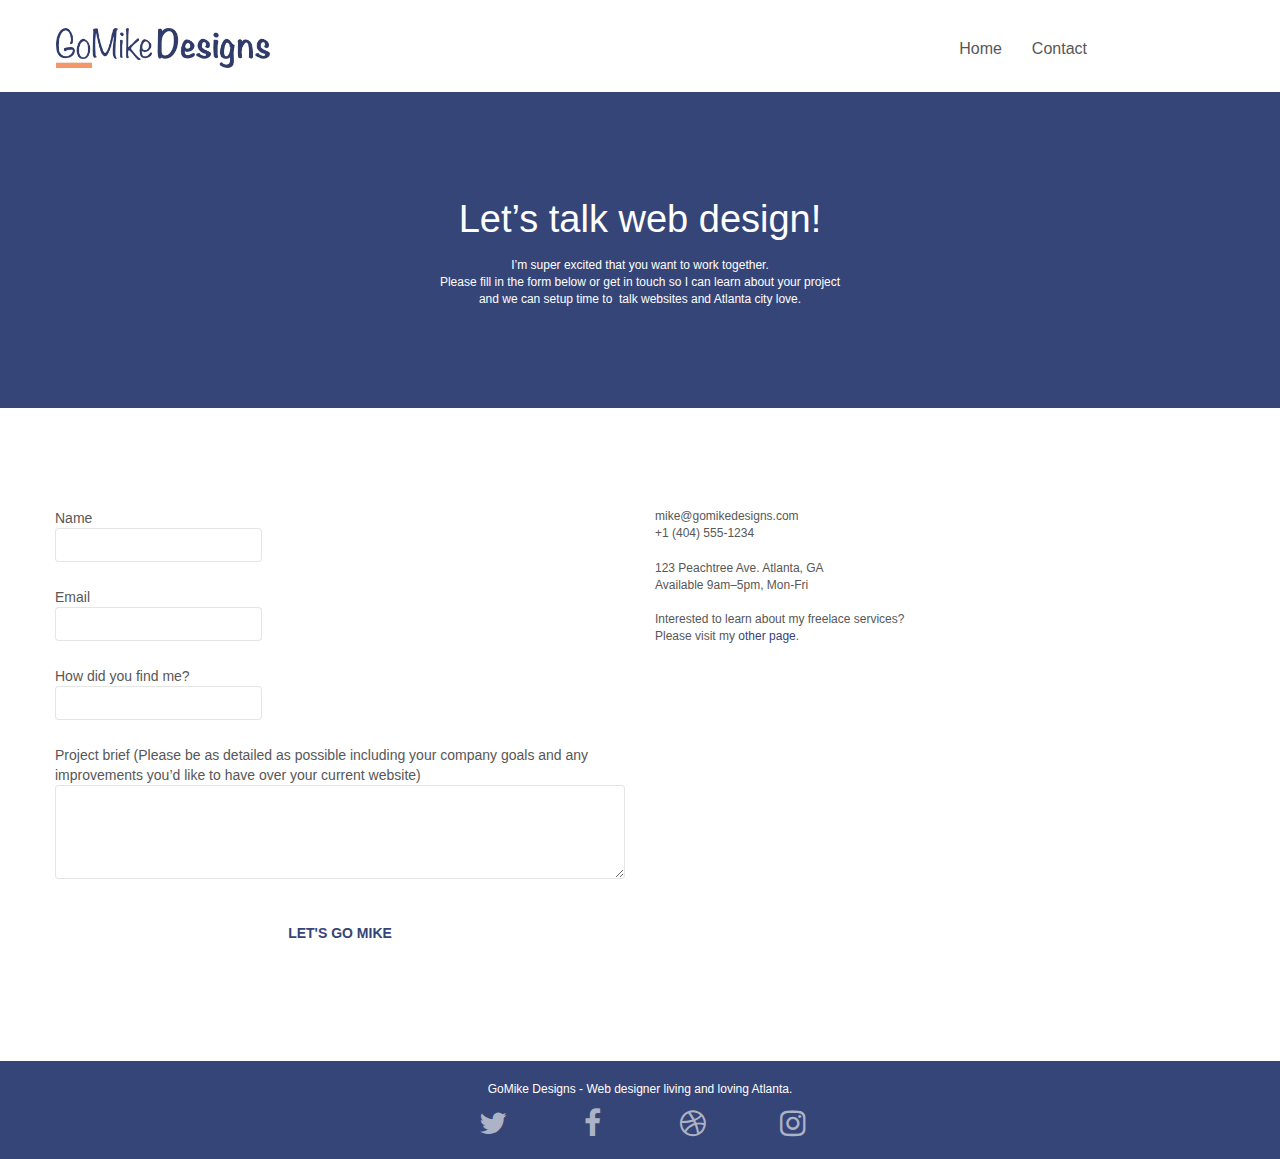
==== commit 9bbfd262: "fixed nav bar and contact page bugs seo for both  page is in all green min bootstrap page is complet" ====
--- a/page2.html
+++ b/page2.html
@@ -7,9 +7,9 @@
     <meta name="viewport" content="width=device-width, initial-scale=1.0, viewport-fit=cover">
     <link rel="shortcut icon" type="image/png" href="favicon.jpg">
     
-	<link rel="stylesheet" type="text/css" href="./css/bootstrap.min.css">
+	<link rel="stylesheet" type="text/css" href="./css/bootstrap3.3.7.min.css">
 	<link rel="stylesheet" type="text/css" href="style.css">
-	<link rel="stylesheet" type="text/css" href="./css/font-awesome.min.css">
+	<link rel="stylesheet" type="text/css" href="./css/font-awesome-min.css">
 	<link rel="stylesheet" type="text/css" href="./css/et-line.min.css">
 	
     <title>Mike Atlanta's Native Web Developer Contact Page</title>
@@ -30,7 +30,13 @@
 		<nav class="navbar row">
 			<div class="navbar-header">
 				<a class="navbar-brand" href="index.html"><img src="img/atlanta%20web%20design%20logo.webp" alt="Go Mikes designs logo" height="40" /></a>
+
+				<button id="nav-toggle" type="button" class="ui-navbar-toggle navbar-toggle" data-toggle="collapse" data-target=".navbar-1">
+					<span class="sr-only">Toggle navigation</span><span class="icon-bar"></span><span class="icon-bar"></span><span class="icon-bar"></span>
+				</button>
 			</div>
+
+			
 			<div class="collapse navbar-collapse navbar-1 special-dropdown-nav">
 				<ul class="site-navigation nav navbar-nav">
 					<li>
--- a/css/bootstrap3.3.7.min.css
+++ b/css/bootstrap3.3.7.min.css
@@ -0,0 +1,6 @@
+/*!
+ * Bootstrap v3.3.7 (http://getbootstrap.com)
+ * Copyright 2011-2016 Twitter, Inc.
+ * Licensed under MIT (https://github.com/twbs/bootstrap/blob/master/LICENSE)
+ *//*! normalize.css v3.0.3 | MIT License | github.com/necolas/normalize.css */html{font-family:sans-serif;-webkit-text-size-adjust:100%;-ms-text-size-adjust:100%}body{margin:0}article,aside,details,figcaption,figure,footer,header,hgroup,main,menu,nav,section,summary{display:block}audio,canvas,progress,video{display:inline-block;vertical-align:baseline}audio:not([controls]){display:none;height:0}[hidden],template{display:none}a{background-color:transparent}a:active,a:hover{outline:0}abbr[title]{border-bottom:1px dotted}b,strong{font-weight:700}dfn{font-style:italic}h1{margin:.67em 0;font-size:2em}mark{color:#000;background:#ff0}small{font-size:80%}sub,sup{position:relative;font-size:75%;line-height:0;vertical-align:baseline}sup{top:-.5em}sub{bottom:-.25em}img{border:0}svg:not(:root){overflow:hidden}figure{margin:1em 40px}hr{height:0;-webkit-box-sizing:content-box;-moz-box-sizing:content-box;box-sizing:content-box}pre{overflow:auto}code,kbd,pre,samp{font-family:monospace,monospace;font-size:1em}button,input,optgroup,select,textarea{margin:0;font:inherit;color:inherit}button{overflow:visible}button,select{text-transform:none}button,html input[type=button],input[type=reset],input[type=submit]{-webkit-appearance:button;cursor:pointer}button[disabled],html input[disabled]{cursor:default}button::-moz-focus-inner,input::-moz-focus-inner{padding:0;border:0}input{line-height:normal}input[type=checkbox],input[type=radio]{-webkit-box-sizing:border-box;-moz-box-sizing:border-box;box-sizing:border-box;padding:0}input[type=number]::-webkit-inner-spin-button,input[type=number]::-webkit-outer-spin-button{height:auto}input[type=search]{-webkit-box-sizing:content-box;-moz-box-sizing:content-box;box-sizing:content-box;-webkit-appearance:textfield}input[type=search]::-webkit-search-cancel-button,input[type=search]::-webkit-search-decoration{-webkit-appearance:none}fieldset{padding:.35em .625em .75em;margin:0 2px;border:1px solid silver}legend{padding:0;border:0}textarea{overflow:auto}optgroup{font-weight:700}table{border-spacing:0;border-collapse:collapse}td,th{padding:0}/*! Source: https://github.com/h5bp/html5-boilerplate/blob/master/src/css/main.css */@media print{*,:after,:before{color:#000!important;text-shadow:none!important;background:0 0!important;-webkit-box-shadow:none!important;box-shadow:none!important}a,a:visited{text-decoration:underline}a[href]:after{content:" (" attr(href) ")"}abbr[title]:after{content:" (" attr(title) ")"}a[href^="javascript:"]:after,a[href^="#"]:after{content:""}blockquote,pre{border:1px solid #999;page-break-inside:avoid}thead{display:table-header-group}img,tr{page-break-inside:avoid}img{max-width:100%!important}h2,h3,p{orphans:3;widows:3}h2,h3{page-break-after:avoid}.navbar{display:none}.btn>.caret,.dropup>.btn>.caret{border-top-color:#000!important}.label{border:1px solid #000}.table{border-collapse:collapse!important}.table td,.table th{background-color:#fff!important}.table-bordered td,.table-bordered th{border:1px solid #ddd!important}}@font-face{font-family:'Glyphicons Halflings';src:url(../fonts/glyphicons-halflings-regular.eot);src:url(../fonts/glyphicons-halflings-regular.eot?#iefix) format('embedded-opentype'),url(../fonts/glyphicons-halflings-regular.woff2) format('woff2'),url(../fonts/glyphicons-halflings-regular.woff) format('woff'),url(../fonts/glyphicons-halflings-regular.ttf) format('truetype'),url(../fonts/glyphicons-halflings-regular.svg#glyphicons_halflingsregular) format('svg')}.glyphicon{position:relative;top:1px;display:inline-block;font-family:'Glyphicons Halflings';font-style:normal;font-weight:400;line-height:1;-webkit-font-smoothing:antialiased;-moz-osx-font-smoothing:grayscale}.glyphicon-asterisk:before{content:"\002a"}.glyphicon-plus:before{content:"\002b"}.glyphicon-eur:before,.glyphicon-euro:before{content:"\20ac"}.glyphicon-minus:before{content:"\2212"}.glyphicon-cloud:before{content:"\2601"}.glyphicon-envelope:before{content:"\2709"}.glyphicon-pencil:before{content:"\270f"}.glyphicon-glass:before{content:"\e001"}.glyphicon-music:before{content:"\e002"}.glyphicon-search:before{content:"\e003"}.glyphicon-heart:before{content:"\e005"}.glyphicon-star:before{content:"\e006"}.glyphicon-star-empty:before{content:"\e007"}.glyphicon-user:before{content:"\e008"}.glyphicon-film:before{content:"\e009"}.glyphicon-th-large:before{content:"\e010"}.glyphicon-th:before{content:"\e011"}.glyphicon-th-list:before{content:"\e012"}.glyphicon-ok:before{content:"\e013"}.glyphicon-remove:before{content:"\e014"}.glyphicon-zoom-in:before{content:"\e015"}.glyphicon-zoom-out:before{content:"\e016"}.glyphicon-off:before{content:"\e017"}.glyphicon-signal:before{content:"\e018"}.glyphicon-cog:before{content:"\e019"}.glyphicon-trash:before{content:"\e020"}.glyphicon-home:before{content:"\e021"}.glyphicon-file:before{content:"\e022"}.glyphicon-time:before{content:"\e023"}.glyphicon-road:before{content:"\e024"}.glyphicon-download-alt:before{content:"\e025"}.glyphicon-download:before{content:"\e026"}.glyphicon-upload:before{content:"\e027"}.glyphicon-inbox:before{content:"\e028"}.glyphicon-play-circle:before{content:"\e029"}.glyphicon-repeat:before{content:"\e030"}.glyphicon-refresh:before{content:"\e031"}.glyphicon-list-alt:before{content:"\e032"}.glyphicon-lock:before{content:"\e033"}.glyphicon-flag:before{content:"\e034"}.glyphicon-headphones:before{content:"\e035"}.glyphicon-volume-off:before{content:"\e036"}.glyphicon-volume-down:before{content:"\e037"}.glyphicon-volume-up:before{content:"\e038"}.glyphicon-qrcode:before{content:"\e039"}.glyphicon-barcode:before{content:"\e040"}.glyphicon-tag:before{content:"\e041"}.glyphicon-tags:before{content:"\e042"}.glyphicon-book:before{content:"\e043"}.glyphicon-bookmark:before{content:"\e044"}.glyphicon-print:before{content:"\e045"}.glyphicon-camera:before{content:"\e046"}.glyphicon-font:before{content:"\e047"}.glyphicon-bold:before{content:"\e048"}.glyphicon-italic:before{content:"\e049"}.glyphicon-text-height:before{content:"\e050"}.glyphicon-text-width:before{content:"\e051"}.glyphicon-align-left:before{content:"\e052"}.glyphicon-align-center:before{content:"\e053"}.glyphicon-align-right:before{content:"\e054"}.glyphicon-align-justify:before{content:"\e055"}.glyphicon-list:before{content:"\e056"}.glyphicon-indent-left:before{content:"\e057"}.glyphicon-indent-right:before{content:"\e058"}.glyphicon-facetime-video:before{content:"\e059"}.glyphicon-picture:before{content:"\e060"}.glyphicon-map-marker:before{content:"\e062"}.glyphicon-adjust:before{content:"\e063"}.glyphicon-tint:before{content:"\e064"}.glyphicon-edit:before{content:"\e065"}.glyphicon-share:before{content:"\e066"}.glyphicon-check:before{content:"\e067"}.glyphicon-move:before{content:"\e068"}.glyphicon-step-backward:before{content:"\e069"}.glyphicon-fast-backward:before{content:"\e070"}.glyphicon-backward:before{content:"\e071"}.glyphicon-play:before{content:"\e072"}.glyphicon-pause:before{content:"\e073"}.glyphicon-stop:before{content:"\e074"}.glyphicon-forward:before{content:"\e075"}.glyphicon-fast-forward:before{content:"\e076"}.glyphicon-step-forward:before{content:"\e077"}.glyphicon-eject:before{content:"\e078"}.glyphicon-chevron-left:before{content:"\e079"}.glyphicon-chevron-right:before{content:"\e080"}.glyphicon-plus-sign:before{content:"\e081"}.glyphicon-minus-sign:before{content:"\e082"}.glyphicon-remove-sign:before{content:"\e083"}.glyphicon-ok-sign:before{content:"\e084"}.glyphicon-question-sign:before{content:"\e085"}.glyphicon-info-sign:before{content:"\e086"}.glyphicon-screenshot:before{content:"\e087"}.glyphicon-remove-circle:before{content:"\e088"}.glyphicon-ok-circle:before{content:"\e089"}.glyphicon-ban-circle:before{content:"\e090"}.glyphicon-arrow-left:before{content:"\e091"}.glyphicon-arrow-right:before{content:"\e092"}.glyphicon-arrow-up:before{content:"\e093"}.glyphicon-arrow-down:before{content:"\e094"}.glyphicon-share-alt:before{content:"\e095"}.glyphicon-resize-full:before{content:"\e096"}.glyphicon-resize-small:before{content:"\e097"}.glyphicon-exclamation-sign:before{content:"\e101"}.glyphicon-gift:before{content:"\e102"}.glyphicon-leaf:before{content:"\e103"}.glyphicon-fire:before{content:"\e104"}.glyphicon-eye-open:before{content:"\e105"}.glyphicon-eye-close:before{content:"\e106"}.glyphicon-warning-sign:before{content:"\e107"}.glyphicon-plane:before{content:"\e108"}.glyphicon-calendar:before{content:"\e109"}.glyphicon-random:before{content:"\e110"}.glyphicon-comment:before{content:"\e111"}.glyphicon-magnet:before{content:"\e112"}.glyphicon-chevron-up:before{content:"\e113"}.glyphicon-chevron-down:before{content:"\e114"}.glyphicon-retweet:before{content:"\e115"}.glyphicon-shopping-cart:before{content:"\e116"}.glyphicon-folder-close:before{content:"\e117"}.glyphicon-folder-open:before{content:"\e118"}.glyphicon-resize-vertical:before{content:"\e119"}.glyphicon-resize-horizontal:before{content:"\e120"}.glyphicon-hdd:before{content:"\e121"}.glyphicon-bullhorn:before{content:"\e122"}.glyphicon-bell:before{content:"\e123"}.glyphicon-certificate:before{content:"\e124"}.glyphicon-thumbs-up:before{content:"\e125"}.glyphicon-thumbs-down:before{content:"\e126"}.glyphicon-hand-right:before{content:"\e127"}.glyphicon-hand-left:before{content:"\e128"}.glyphicon-hand-up:before{content:"\e129"}.glyphicon-hand-down:before{content:"\e130"}.glyphicon-circle-arrow-right:before{content:"\e131"}.glyphicon-circle-arrow-left:before{content:"\e132"}.glyphicon-circle-arrow-up:before{content:"\e133"}.glyphicon-circle-arrow-down:before{content:"\e134"}.glyphicon-globe:before{content:"\e135"}.glyphicon-wrench:before{content:"\e136"}.glyphicon-tasks:before{content:"\e137"}.glyphicon-filter:before{content:"\e138"}.glyphicon-briefcase:before{content:"\e139"}.glyphicon-fullscreen:before{content:"\e140"}.glyphicon-dashboard:before{content:"\e141"}.glyphicon-paperclip:before{content:"\e142"}.glyphicon-heart-empty:before{content:"\e143"}.glyphicon-link:before{content:"\e144"}.glyphicon-phone:before{content:"\e145"}.glyphicon-pushpin:before{content:"\e146"}.glyphicon-usd:before{content:"\e148"}.glyphicon-gbp:before{content:"\e149"}.glyphicon-sort:before{content:"\e150"}.glyphicon-sort-by-alphabet:before{content:"\e151"}.glyphicon-sort-by-alphabet-alt:before{content:"\e152"}.glyphicon-sort-by-order:before{content:"\e153"}.glyphicon-sort-by-order-alt:before{content:"\e154"}.glyphicon-sort-by-attributes:before{content:"\e155"}.glyphicon-sort-by-attributes-alt:before{content:"\e156"}.glyphicon-unchecked:before{content:"\e157"}.glyphicon-expand:before{content:"\e158"}.glyphicon-collapse-down:before{content:"\e159"}.glyphicon-collapse-up:before{content:"\e160"}.glyphicon-log-in:before{content:"\e161"}.glyphicon-flash:before{content:"\e162"}.glyphicon-log-out:before{content:"\e163"}.glyphicon-new-window:before{content:"\e164"}.glyphicon-record:before{content:"\e165"}.glyphicon-save:before{content:"\e166"}.glyphicon-open:before{content:"\e167"}.glyphicon-saved:before{content:"\e168"}.glyphicon-import:before{content:"\e169"}.glyphicon-export:before{content:"\e170"}.glyphicon-send:before{content:"\e171"}.glyphicon-floppy-disk:before{content:"\e172"}.glyphicon-floppy-saved:before{content:"\e173"}.glyphicon-floppy-remove:before{content:"\e174"}.glyphicon-floppy-save:before{content:"\e175"}.glyphicon-floppy-open:before{content:"\e176"}.glyphicon-credit-card:before{content:"\e177"}.glyphicon-transfer:before{content:"\e178"}.glyphicon-cutlery:before{content:"\e179"}.glyphicon-header:before{content:"\e180"}.glyphicon-compressed:before{content:"\e181"}.glyphicon-earphone:before{content:"\e182"}.glyphicon-phone-alt:before{content:"\e183"}.glyphicon-tower:before{content:"\e184"}.glyphicon-stats:before{content:"\e185"}.glyphicon-sd-video:before{content:"\e186"}.glyphicon-hd-video:before{content:"\e187"}.glyphicon-subtitles:before{content:"\e188"}.glyphicon-sound-stereo:before{content:"\e189"}.glyphicon-sound-dolby:before{content:"\e190"}.glyphicon-sound-5-1:before{content:"\e191"}.glyphicon-sound-6-1:before{content:"\e192"}.glyphicon-sound-7-1:before{content:"\e193"}.glyphicon-copyright-mark:before{content:"\e194"}.glyphicon-registration-mark:before{content:"\e195"}.glyphicon-cloud-download:before{content:"\e197"}.glyphicon-cloud-upload:before{content:"\e198"}.glyphicon-tree-conifer:before{content:"\e199"}.glyphicon-tree-deciduous:before{content:"\e200"}.glyphicon-cd:before{content:"\e201"}.glyphicon-save-file:before{content:"\e202"}.glyphicon-open-file:before{content:"\e203"}.glyphicon-level-up:before{content:"\e204"}.glyphicon-copy:before{content:"\e205"}.glyphicon-paste:before{content:"\e206"}.glyphicon-alert:before{content:"\e209"}.glyphicon-equalizer:before{content:"\e210"}.glyphicon-king:before{content:"\e211"}.glyphicon-queen:before{content:"\e212"}.glyphicon-pawn:before{content:"\e213"}.glyphicon-bishop:before{content:"\e214"}.glyphicon-knight:before{content:"\e215"}.glyphicon-baby-formula:before{content:"\e216"}.glyphicon-tent:before{content:"\26fa"}.glyphicon-blackboard:before{content:"\e218"}.glyphicon-bed:before{content:"\e219"}.glyphicon-apple:before{content:"\f8ff"}.glyphicon-erase:before{content:"\e221"}.glyphicon-hourglass:before{content:"\231b"}.glyphicon-lamp:before{content:"\e223"}.glyphicon-duplicate:before{content:"\e224"}.glyphicon-piggy-bank:before{content:"\e225"}.glyphicon-scissors:before{content:"\e226"}.glyphicon-bitcoin:before{content:"\e227"}.glyphicon-btc:before{content:"\e227"}.glyphicon-xbt:before{content:"\e227"}.glyphicon-yen:before{content:"\00a5"}.glyphicon-jpy:before{content:"\00a5"}.glyphicon-ruble:before{content:"\20bd"}.glyphicon-rub:before{content:"\20bd"}.glyphicon-scale:before{content:"\e230"}.glyphicon-ice-lolly:before{content:"\e231"}.glyphicon-ice-lolly-tasted:before{content:"\e232"}.glyphicon-education:before{content:"\e233"}.glyphicon-option-horizontal:before{content:"\e234"}.glyphicon-option-vertical:before{content:"\e235"}.glyphicon-menu-hamburger:before{content:"\e236"}.glyphicon-modal-window:before{content:"\e237"}.glyphicon-oil:before{content:"\e238"}.glyphicon-grain:before{content:"\e239"}.glyphicon-sunglasses:before{content:"\e240"}.glyphicon-text-size:before{content:"\e241"}.glyphicon-text-color:before{content:"\e242"}.glyphicon-text-background:before{content:"\e243"}.glyphicon-object-align-top:before{content:"\e244"}.glyphicon-object-align-bottom:before{content:"\e245"}.glyphicon-object-align-horizontal:before{content:"\e246"}.glyphicon-object-align-left:before{content:"\e247"}.glyphicon-object-align-vertical:before{content:"\e248"}.glyphicon-object-align-right:before{content:"\e249"}.glyphicon-triangle-right:before{content:"\e250"}.glyphicon-triangle-left:before{content:"\e251"}.glyphicon-triangle-bottom:before{content:"\e252"}.glyphicon-triangle-top:before{content:"\e253"}.glyphicon-console:before{content:"\e254"}.glyphicon-superscript:before{content:"\e255"}.glyphicon-subscript:before{content:"\e256"}.glyphicon-menu-left:before{content:"\e257"}.glyphicon-menu-right:before{content:"\e258"}.glyphicon-menu-down:before{content:"\e259"}.glyphicon-menu-up:before{content:"\e260"}*{-webkit-box-sizing:border-box;-moz-box-sizing:border-box;box-sizing:border-box}:after,:before{-webkit-box-sizing:border-box;-moz-box-sizing:border-box;box-sizing:border-box}html{font-size:10px;-webkit-tap-highlight-color:rgba(0,0,0,0)}body{font-family:"Helvetica Neue",Helvetica,Arial,sans-serif;font-size:14px;line-height:1.42857143;color:#333;background-color:#fff}button,input,select,textarea{font-family:inherit;font-size:inherit;line-height:inherit}a{color:#337ab7;text-decoration:none}a:focus,a:hover{color:#23527c;text-decoration:underline}a:focus{outline:5px auto -webkit-focus-ring-color;outline-offset:-2px}figure{margin:0}img{vertical-align:middle}.carousel-inner>.item>a>img,.carousel-inner>.item>img,.img-responsive,.thumbnail a>img,.thumbnail>img{display:block;max-width:100%;height:auto}.img-rounded{border-radius:6px}.img-thumbnail{display:inline-block;max-width:100%;height:auto;padding:4px;line-height:1.42857143;background-color:#fff;border:1px solid #ddd;border-radius:4px;-webkit-transition:all .2s ease-in-out;-o-transition:all .2s ease-in-out;transition:all .2s ease-in-out}.img-circle{border-radius:50%}hr{margin-top:20px;margin-bottom:20px;border:0;border-top:1px solid #eee}.sr-only{position:absolute;width:1px;height:1px;padding:0;margin:-1px;overflow:hidden;clip:rect(0,0,0,0);border:0}.sr-only-focusable:active,.sr-only-focusable:focus{position:static;width:auto;height:auto;margin:0;overflow:visible;clip:auto}[role=button]{cursor:pointer}.h1,.h2,.h3,.h4,.h5,.h6,h1,h2,h3,h4,h5,h6{font-family:inherit;font-weight:500;line-height:1.1;color:inherit}.h1 .small,.h1 small,.h2 .small,.h2 small,.h3 .small,.h3 small,.h4 .small,.h4 small,.h5 .small,.h5 small,.h6 .small,.h6 small,h1 .small,h1 small,h2 .small,h2 small,h3 .small,h3 small,h4 .small,h4 small,h5 .small,h5 small,h6 .small,h6 small{font-weight:400;line-height:1;color:#777}.h1,.h2,.h3,h1,h2,h3{margin-top:20px;margin-bottom:10px}.h1 .small,.h1 small,.h2 .small,.h2 small,.h3 .small,.h3 small,h1 .small,h1 small,h2 .small,h2 small,h3 .small,h3 small{font-size:65%}.h4,.h5,.h6,h4,h5,h6{margin-top:10px;margin-bottom:10px}.h4 .small,.h4 small,.h5 .small,.h5 small,.h6 .small,.h6 small,h4 .small,h4 small,h5 .small,h5 small,h6 .small,h6 small{font-size:75%}.h1,h1{font-size:36px}.h2,h2{font-size:30px}.h3,h3{font-size:24px}.h4,h4{font-size:18px}.h5,h5{font-size:14px}.h6,h6{font-size:12px}p{margin:0 0 10px}.lead{margin-bottom:20px;font-size:16px;font-weight:300;line-height:1.4}@media (min-width:768px){.lead{font-size:21px}}.small,small{font-size:85%}.mark,mark{padding:.2em;background-color:#fcf8e3}.text-left{text-align:left}.text-right{text-align:right}.text-center{text-align:center}.text-justify{text-align:justify}.text-nowrap{white-space:nowrap}.text-lowercase{text-transform:lowercase}.text-uppercase{text-transform:uppercase}.text-capitalize{text-transform:capitalize}.text-muted{color:#777}.text-primary{color:#337ab7}a.text-primary:focus,a.text-primary:hover{color:#286090}.text-success{color:#3c763d}a.text-success:focus,a.text-success:hover{color:#2b542c}.text-info{color:#31708f}a.text-info:focus,a.text-info:hover{color:#245269}.text-warning{color:#8a6d3b}a.text-warning:focus,a.text-warning:hover{color:#66512c}.text-danger{color:#a94442}a.text-danger:focus,a.text-danger:hover{color:#843534}.bg-primary{color:#fff;background-color:#337ab7}a.bg-primary:focus,a.bg-primary:hover{background-color:#286090}.bg-success{background-color:#dff0d8}a.bg-success:focus,a.bg-success:hover{background-color:#c1e2b3}.bg-info{background-color:#d9edf7}a.bg-info:focus,a.bg-info:hover{background-color:#afd9ee}.bg-warning{background-color:#fcf8e3}a.bg-warning:focus,a.bg-warning:hover{background-color:#f7ecb5}.bg-danger{background-color:#f2dede}a.bg-danger:focus,a.bg-danger:hover{background-color:#e4b9b9}.page-header{padding-bottom:9px;margin:40px 0 20px;border-bottom:1px solid #eee}ol,ul{margin-top:0;margin-bottom:10px}ol ol,ol ul,ul ol,ul ul{margin-bottom:0}.list-unstyled{padding-left:0;list-style:none}.list-inline{padding-left:0;margin-left:-5px;list-style:none}.list-inline>li{display:inline-block;padding-right:5px;padding-left:5px}dl{margin-top:0;margin-bottom:20px}dd,dt{line-height:1.42857143}dt{font-weight:700}dd{margin-left:0}@media (min-width:768px){.dl-horizontal dt{float:left;width:160px;overflow:hidden;clear:left;text-align:right;text-overflow:ellipsis;white-space:nowrap}.dl-horizontal dd{margin-left:180px}}abbr[data-original-title],abbr[title]{cursor:help;border-bottom:1px dotted #777}.initialism{font-size:90%;text-transform:uppercase}blockquote{padding:10px 20px;margin:0 0 20px;font-size:17.5px;border-left:5px solid #eee}blockquote ol:last-child,blockquote p:last-child,blockquote ul:last-child{margin-bottom:0}blockquote .small,blockquote footer,blockquote small{display:block;font-size:80%;line-height:1.42857143;color:#777}blockquote .small:before,blockquote footer:before,blockquote small:before{content:'\2014 \00A0'}.blockquote-reverse,blockquote.pull-right{padding-right:15px;padding-left:0;text-align:right;border-right:5px solid #eee;border-left:0}.blockquote-reverse .small:before,.blockquote-reverse footer:before,.blockquote-reverse small:before,blockquote.pull-right .small:before,blockquote.pull-right footer:before,blockquote.pull-right small:before{content:''}.blockquote-reverse .small:after,.blockquote-reverse footer:after,.blockquote-reverse small:after,blockquote.pull-right .small:after,blockquote.pull-right footer:after,blockquote.pull-right small:after{content:'\00A0 \2014'}address{margin-bottom:20px;font-style:normal;line-height:1.42857143}code,kbd,pre,samp{font-family:Menlo,Monaco,Consolas,"Courier New",monospace}code{padding:2px 4px;font-size:90%;color:#c7254e;background-color:#f9f2f4;border-radius:4px}kbd{padding:2px 4px;font-size:90%;color:#fff;background-color:#333;border-radius:3px;-webkit-box-shadow:inset 0 -1px 0 rgba(0,0,0,.25);box-shadow:inset 0 -1px 0 rgba(0,0,0,.25)}kbd kbd{padding:0;font-size:100%;font-weight:700;-webkit-box-shadow:none;box-shadow:none}pre{display:block;padding:9.5px;margin:0 0 10px;font-size:13px;line-height:1.42857143;color:#333;word-break:break-all;word-wrap:break-word;background-color:#f5f5f5;border:1px solid #ccc;border-radius:4px}pre code{padding:0;font-size:inherit;color:inherit;white-space:pre-wrap;background-color:transparent;border-radius:0}.pre-scrollable{max-height:340px;overflow-y:scroll}.container{padding-right:15px;padding-left:15px;margin-right:auto;margin-left:auto}@media (min-width:768px){.container{width:750px}}@media (min-width:992px){.container{width:970px}}@media (min-width:1200px){.container{width:1170px}}.container-fluid{padding-right:15px;padding-left:15px;margin-right:auto;margin-left:auto}.row{margin-right:-15px;margin-left:-15px}.col-lg-1,.col-lg-10,.col-lg-11,.col-lg-12,.col-lg-2,.col-lg-3,.col-lg-4,.col-lg-5,.col-lg-6,.col-lg-7,.col-lg-8,.col-lg-9,.col-md-1,.col-md-10,.col-md-11,.col-md-12,.col-md-2,.col-md-3,.col-md-4,.col-md-5,.col-md-6,.col-md-7,.col-md-8,.col-md-9,.col-sm-1,.col-sm-10,.col-sm-11,.col-sm-12,.col-sm-2,.col-sm-3,.col-sm-4,.col-sm-5,.col-sm-6,.col-sm-7,.col-sm-8,.col-sm-9,.col-xs-1,.col-xs-10,.col-xs-11,.col-xs-12,.col-xs-2,.col-xs-3,.col-xs-4,.col-xs-5,.col-xs-6,.col-xs-7,.col-xs-8,.col-xs-9{position:relative;min-height:1px;padding-right:15px;padding-left:15px}.col-xs-1,.col-xs-10,.col-xs-11,.col-xs-12,.col-xs-2,.col-xs-3,.col-xs-4,.col-xs-5,.col-xs-6,.col-xs-7,.col-xs-8,.col-xs-9{float:left}.col-xs-12{width:100%}.col-xs-11{width:91.66666667%}.col-xs-10{width:83.33333333%}.col-xs-9{width:75%}.col-xs-8{width:66.66666667%}.col-xs-7{width:58.33333333%}.col-xs-6{width:50%}.col-xs-5{width:41.66666667%}.col-xs-4{width:33.33333333%}.col-xs-3{width:25%}.col-xs-2{width:16.66666667%}.col-xs-1{width:8.33333333%}.col-xs-pull-12{right:100%}.col-xs-pull-11{right:91.66666667%}.col-xs-pull-10{right:83.33333333%}.col-xs-pull-9{right:75%}.col-xs-pull-8{right:66.66666667%}.col-xs-pull-7{right:58.33333333%}.col-xs-pull-6{right:50%}.col-xs-pull-5{right:41.66666667%}.col-xs-pull-4{right:33.33333333%}.col-xs-pull-3{right:25%}.col-xs-pull-2{right:16.66666667%}.col-xs-pull-1{right:8.33333333%}.col-xs-pull-0{right:auto}.col-xs-push-12{left:100%}.col-xs-push-11{left:91.66666667%}.col-xs-push-10{left:83.33333333%}.col-xs-push-9{left:75%}.col-xs-push-8{left:66.66666667%}.col-xs-push-7{left:58.33333333%}.col-xs-push-6{left:50%}.col-xs-push-5{left:41.66666667%}.col-xs-push-4{left:33.33333333%}.col-xs-push-3{left:25%}.col-xs-push-2{left:16.66666667%}.col-xs-push-1{left:8.33333333%}.col-xs-push-0{left:auto}.col-xs-offset-12{margin-left:100%}.col-xs-offset-11{margin-left:91.66666667%}.col-xs-offset-10{margin-left:83.33333333%}.col-xs-offset-9{margin-left:75%}.col-xs-offset-8{margin-left:66.66666667%}.col-xs-offset-7{margin-left:58.33333333%}.col-xs-offset-6{margin-left:50%}.col-xs-offset-5{margin-left:41.66666667%}.col-xs-offset-4{margin-left:33.33333333%}.col-xs-offset-3{margin-left:25%}.col-xs-offset-2{margin-left:16.66666667%}.col-xs-offset-1{margin-left:8.33333333%}.col-xs-offset-0{margin-left:0}@media (min-width:768px){.col-sm-1,.col-sm-10,.col-sm-11,.col-sm-12,.col-sm-2,.col-sm-3,.col-sm-4,.col-sm-5,.col-sm-6,.col-sm-7,.col-sm-8,.col-sm-9{float:left}.col-sm-12{width:100%}.col-sm-11{width:91.66666667%}.col-sm-10{width:83.33333333%}.col-sm-9{width:75%}.col-sm-8{width:66.66666667%}.col-sm-7{width:58.33333333%}.col-sm-6{width:50%}.col-sm-5{width:41.66666667%}.col-sm-4{width:33.33333333%}.col-sm-3{width:25%}.col-sm-2{width:16.66666667%}.col-sm-1{width:8.33333333%}.col-sm-pull-12{right:100%}.col-sm-pull-11{right:91.66666667%}.col-sm-pull-10{right:83.33333333%}.col-sm-pull-9{right:75%}.col-sm-pull-8{right:66.66666667%}.col-sm-pull-7{right:58.33333333%}.col-sm-pull-6{right:50%}.col-sm-pull-5{right:41.66666667%}.col-sm-pull-4{right:33.33333333%}.col-sm-pull-3{right:25%}.col-sm-pull-2{right:16.66666667%}.col-sm-pull-1{right:8.33333333%}.col-sm-pull-0{right:auto}.col-sm-push-12{left:100%}.col-sm-push-11{left:91.66666667%}.col-sm-push-10{left:83.33333333%}.col-sm-push-9{left:75%}.col-sm-push-8{left:66.66666667%}.col-sm-push-7{left:58.33333333%}.col-sm-push-6{left:50%}.col-sm-push-5{left:41.66666667%}.col-sm-push-4{left:33.33333333%}.col-sm-push-3{left:25%}.col-sm-push-2{left:16.66666667%}.col-sm-push-1{left:8.33333333%}.col-sm-push-0{left:auto}.col-sm-offset-12{margin-left:100%}.col-sm-offset-11{margin-left:91.66666667%}.col-sm-offset-10{margin-left:83.33333333%}.col-sm-offset-9{margin-left:75%}.col-sm-offset-8{margin-left:66.66666667%}.col-sm-offset-7{margin-left:58.33333333%}.col-sm-offset-6{margin-left:50%}.col-sm-offset-5{margin-left:41.66666667%}.col-sm-offset-4{margin-left:33.33333333%}.col-sm-offset-3{margin-left:25%}.col-sm-offset-2{margin-left:16.66666667%}.col-sm-offset-1{margin-left:8.33333333%}.col-sm-offset-0{margin-left:0}}@media (min-width:992px){.col-md-1,.col-md-10,.col-md-11,.col-md-12,.col-md-2,.col-md-3,.col-md-4,.col-md-5,.col-md-6,.col-md-7,.col-md-8,.col-md-9{float:left}.col-md-12{width:100%}.col-md-11{width:91.66666667%}.col-md-10{width:83.33333333%}.col-md-9{width:75%}.col-md-8{width:66.66666667%}.col-md-7{width:58.33333333%}.col-md-6{width:50%}.col-md-5{width:41.66666667%}.col-md-4{width:33.33333333%}.col-md-3{width:25%}.col-md-2{width:16.66666667%}.col-md-1{width:8.33333333%}.col-md-pull-12{right:100%}.col-md-pull-11{right:91.66666667%}.col-md-pull-10{right:83.33333333%}.col-md-pull-9{right:75%}.col-md-pull-8{right:66.66666667%}.col-md-pull-7{right:58.33333333%}.col-md-pull-6{right:50%}.col-md-pull-5{right:41.66666667%}.col-md-pull-4{right:33.33333333%}.col-md-pull-3{right:25%}.col-md-pull-2{right:16.66666667%}.col-md-pull-1{right:8.33333333%}.col-md-pull-0{right:auto}.col-md-push-12{left:100%}.col-md-push-11{left:91.66666667%}.col-md-push-10{left:83.33333333%}.col-md-push-9{left:75%}.col-md-push-8{left:66.66666667%}.col-md-push-7{left:58.33333333%}.col-md-push-6{left:50%}.col-md-push-5{left:41.66666667%}.col-md-push-4{left:33.33333333%}.col-md-push-3{left:25%}.col-md-push-2{left:16.66666667%}.col-md-push-1{left:8.33333333%}.col-md-push-0{left:auto}.col-md-offset-12{margin-left:100%}.col-md-offset-11{margin-left:91.66666667%}.col-md-offset-10{margin-left:83.33333333%}.col-md-offset-9{margin-left:75%}.col-md-offset-8{margin-left:66.66666667%}.col-md-offset-7{margin-left:58.33333333%}.col-md-offset-6{margin-left:50%}.col-md-offset-5{margin-left:41.66666667%}.col-md-offset-4{margin-left:33.33333333%}.col-md-offset-3{margin-left:25%}.col-md-offset-2{margin-left:16.66666667%}.col-md-offset-1{margin-left:8.33333333%}.col-md-offset-0{margin-left:0}}@media (min-width:1200px){.col-lg-1,.col-lg-10,.col-lg-11,.col-lg-12,.col-lg-2,.col-lg-3,.col-lg-4,.col-lg-5,.col-lg-6,.col-lg-7,.col-lg-8,.col-lg-9{float:left}.col-lg-12{width:100%}.col-lg-11{width:91.66666667%}.col-lg-10{width:83.33333333%}.col-lg-9{width:75%}.col-lg-8{width:66.66666667%}.col-lg-7{width:58.33333333%}.col-lg-6{width:50%}.col-lg-5{width:41.66666667%}.col-lg-4{width:33.33333333%}.col-lg-3{width:25%}.col-lg-2{width:16.66666667%}.col-lg-1{width:8.33333333%}.col-lg-pull-12{right:100%}.col-lg-pull-11{right:91.66666667%}.col-lg-pull-10{right:83.33333333%}.col-lg-pull-9{right:75%}.col-lg-pull-8{right:66.66666667%}.col-lg-pull-7{right:58.33333333%}.col-lg-pull-6{right:50%}.col-lg-pull-5{right:41.66666667%}.col-lg-pull-4{right:33.33333333%}.col-lg-pull-3{right:25%}.col-lg-pull-2{right:16.66666667%}.col-lg-pull-1{right:8.33333333%}.col-lg-pull-0{right:auto}.col-lg-push-12{left:100%}.col-lg-push-11{left:91.66666667%}.col-lg-push-10{left:83.33333333%}.col-lg-push-9{left:75%}.col-lg-push-8{left:66.66666667%}.col-lg-push-7{left:58.33333333%}.col-lg-push-6{left:50%}.col-lg-push-5{left:41.66666667%}.col-lg-push-4{left:33.33333333%}.col-lg-push-3{left:25%}.col-lg-push-2{left:16.66666667%}.col-lg-push-1{left:8.33333333%}.col-lg-push-0{left:auto}.col-lg-offset-12{margin-left:100%}.col-lg-offset-11{margin-left:91.66666667%}.col-lg-offset-10{margin-left:83.33333333%}.col-lg-offset-9{margin-left:75%}.col-lg-offset-8{margin-left:66.66666667%}.col-lg-offset-7{margin-left:58.33333333%}.col-lg-offset-6{margin-left:50%}.col-lg-offset-5{margin-left:41.66666667%}.col-lg-offset-4{margin-left:33.33333333%}.col-lg-offset-3{margin-left:25%}.col-lg-offset-2{margin-left:16.66666667%}.col-lg-offset-1{margin-left:8.33333333%}.col-lg-offset-0{margin-left:0}}table{background-color:transparent}caption{padding-top:8px;padding-bottom:8px;color:#777;text-align:left}th{text-align:left}.table{width:100%;max-width:100%;margin-bottom:20px}.table>tbody>tr>td,.table>tbody>tr>th,.table>tfoot>tr>td,.table>tfoot>tr>th,.table>thead>tr>td,.table>thead>tr>th{padding:8px;line-height:1.42857143;vertical-align:top;border-top:1px solid #ddd}.table>thead>tr>th{vertical-align:bottom;border-bottom:2px solid #ddd}.table>caption+thead>tr:first-child>td,.table>caption+thead>tr:first-child>th,.table>colgroup+thead>tr:first-child>td,.table>colgroup+thead>tr:first-child>th,.table>thead:first-child>tr:first-child>td,.table>thead:first-child>tr:first-child>th{border-top:0}.table>tbody+tbody{border-top:2px solid #ddd}.table .table{background-color:#fff}.table-condensed>tbody>tr>td,.table-condensed>tbody>tr>th,.table-condensed>tfoot>tr>td,.table-condensed>tfoot>tr>th,.table-condensed>thead>tr>td,.table-condensed>thead>tr>th{padding:5px}.table-bordered{border:1px solid #ddd}.table-bordered>tbody>tr>td,.table-bordered>tbody>tr>th,.table-bordered>tfoot>tr>td,.table-bordered>tfoot>tr>th,.table-bordered>thead>tr>td,.table-bordered>thead>tr>th{border:1px solid #ddd}.table-bordered>thead>tr>td,.table-bordered>thead>tr>th{border-bottom-width:2px}.table-striped>tbody>tr:nth-of-type(odd){background-color:#f9f9f9}.table-hover>tbody>tr:hover{background-color:#f5f5f5}table col[class*=col-]{position:static;display:table-column;float:none}table td[class*=col-],table th[class*=col-]{position:static;display:table-cell;float:none}.table>tbody>tr.active>td,.table>tbody>tr.active>th,.table>tbody>tr>td.active,.table>tbody>tr>th.active,.table>tfoot>tr.active>td,.table>tfoot>tr.active>th,.table>tfoot>tr>td.active,.table>tfoot>tr>th.active,.table>thead>tr.active>td,.table>thead>tr.active>th,.table>thead>tr>td.active,.table>thead>tr>th.active{background-color:#f5f5f5}.table-hover>tbody>tr.active:hover>td,.table-hover>tbody>tr.active:hover>th,.table-hover>tbody>tr:hover>.active,.table-hover>tbody>tr>td.active:hover,.table-hover>tbody>tr>th.active:hover{background-color:#e8e8e8}.table>tbody>tr.success>td,.table>tbody>tr.success>th,.table>tbody>tr>td.success,.table>tbody>tr>th.success,.table>tfoot>tr.success>td,.table>tfoot>tr.success>th,.table>tfoot>tr>td.success,.table>tfoot>tr>th.success,.table>thead>tr.success>td,.table>thead>tr.success>th,.table>thead>tr>td.success,.table>thead>tr>th.success{background-color:#dff0d8}.table-hover>tbody>tr.success:hover>td,.table-hover>tbody>tr.success:hover>th,.table-hover>tbody>tr:hover>.success,.table-hover>tbody>tr>td.success:hover,.table-hover>tbody>tr>th.success:hover{background-color:#d0e9c6}.table>tbody>tr.info>td,.table>tbody>tr.info>th,.table>tbody>tr>td.info,.table>tbody>tr>th.info,.table>tfoot>tr.info>td,.table>tfoot>tr.info>th,.table>tfoot>tr>td.info,.table>tfoot>tr>th.info,.table>thead>tr.info>td,.table>thead>tr.info>th,.table>thead>tr>td.info,.table>thead>tr>th.info{background-color:#d9edf7}.table-hover>tbody>tr.info:hover>td,.table-hover>tbody>tr.info:hover>th,.table-hover>tbody>tr:hover>.info,.table-hover>tbody>tr>td.info:hover,.table-hover>tbody>tr>th.info:hover{background-color:#c4e3f3}.table>tbody>tr.warning>td,.table>tbody>tr.warning>th,.table>tbody>tr>td.warning,.table>tbody>tr>th.warning,.table>tfoot>tr.warning>td,.table>tfoot>tr.warning>th,.table>tfoot>tr>td.warning,.table>tfoot>tr>th.warning,.table>thead>tr.warning>td,.table>thead>tr.warning>th,.table>thead>tr>td.warning,.table>thead>tr>th.warning{background-color:#fcf8e3}.table-hover>tbody>tr.warning:hover>td,.table-hover>tbody>tr.warning:hover>th,.table-hover>tbody>tr:hover>.warning,.table-hover>tbody>tr>td.warning:hover,.table-hover>tbody>tr>th.warning:hover{background-color:#faf2cc}.table>tbody>tr.danger>td,.table>tbody>tr.danger>th,.table>tbody>tr>td.danger,.table>tbody>tr>th.danger,.table>tfoot>tr.danger>td,.table>tfoot>tr.danger>th,.table>tfoot>tr>td.danger,.table>tfoot>tr>th.danger,.table>thead>tr.danger>td,.table>thead>tr.danger>th,.table>thead>tr>td.danger,.table>thead>tr>th.danger{background-color:#f2dede}.table-hover>tbody>tr.danger:hover>td,.table-hover>tbody>tr.danger:hover>th,.table-hover>tbody>tr:hover>.danger,.table-hover>tbody>tr>td.danger:hover,.table-hover>tbody>tr>th.danger:hover{background-color:#ebcccc}.table-responsive{min-height:.01%;overflow-x:auto}@media screen and (max-width:767px){.table-responsive{width:100%;margin-bottom:15px;overflow-y:hidden;-ms-overflow-style:-ms-autohiding-scrollbar;border:1px solid #ddd}.table-responsive>.table{margin-bottom:0}.table-responsive>.table>tbody>tr>td,.table-responsive>.table>tbody>tr>th,.table-responsive>.table>tfoot>tr>td,.table-responsive>.table>tfoot>tr>th,.table-responsive>.table>thead>tr>td,.table-responsive>.table>thead>tr>th{white-space:nowrap}.table-responsive>.table-bordered{border:0}.table-responsive>.table-bordered>tbody>tr>td:first-child,.table-responsive>.table-bordered>tbody>tr>th:first-child,.table-responsive>.table-bordered>tfoot>tr>td:first-child,.table-responsive>.table-bordered>tfoot>tr>th:first-child,.table-responsive>.table-bordered>thead>tr>td:first-child,.table-responsive>.table-bordered>thead>tr>th:first-child{border-left:0}.table-responsive>.table-bordered>tbody>tr>td:last-child,.table-responsive>.table-bordered>tbody>tr>th:last-child,.table-responsive>.table-bordered>tfoot>tr>td:last-child,.table-responsive>.table-bordered>tfoot>tr>th:last-child,.table-responsive>.table-bordered>thead>tr>td:last-child,.table-responsive>.table-bordered>thead>tr>th:last-child{border-right:0}.table-responsive>.table-bordered>tbody>tr:last-child>td,.table-responsive>.table-bordered>tbody>tr:last-child>th,.table-responsive>.table-bordered>tfoot>tr:last-child>td,.table-responsive>.table-bordered>tfoot>tr:last-child>th{border-bottom:0}}fieldset{min-width:0;padding:0;margin:0;border:0}legend{display:block;width:100%;padding:0;margin-bottom:20px;font-size:21px;line-height:inherit;color:#333;border:0;border-bottom:1px solid #e5e5e5}label{display:inline-block;max-width:100%;margin-bottom:5px;font-weight:700}input[type=search]{-webkit-box-sizing:border-box;-moz-box-sizing:border-box;box-sizing:border-box}input[type=checkbox],input[type=radio]{margin:4px 0 0;margin-top:1px\9;line-height:normal}input[type=file]{display:block}input[type=range]{display:block;width:100%}select[multiple],select[size]{height:auto}input[type=file]:focus,input[type=checkbox]:focus,input[type=radio]:focus{outline:5px auto -webkit-focus-ring-color;outline-offset:-2px}output{display:block;padding-top:7px;font-size:14px;line-height:1.42857143;color:#555}.form-control{display:block;width:100%;height:34px;padding:6px 12px;font-size:14px;line-height:1.42857143;color:#555;background-color:#fff;background-image:none;border:1px solid #ccc;border-radius:4px;-webkit-box-shadow:inset 0 1px 1px rgba(0,0,0,.075);box-shadow:inset 0 1px 1px rgba(0,0,0,.075);-webkit-transition:border-color ease-in-out .15s,-webkit-box-shadow ease-in-out .15s;-o-transition:border-color ease-in-out .15s,box-shadow ease-in-out .15s;transition:border-color ease-in-out .15s,box-shadow ease-in-out .15s}.form-control:focus{border-color:#66afe9;outline:0;-webkit-box-shadow:inset 0 1px 1px rgba(0,0,0,.075),0 0 8px rgba(102,175,233,.6);box-shadow:inset 0 1px 1px rgba(0,0,0,.075),0 0 8px rgba(102,175,233,.6)}.form-control::-moz-placeholder{color:#999;opacity:1}.form-control:-ms-input-placeholder{color:#999}.form-control::-webkit-input-placeholder{color:#999}.form-control::-ms-expand{background-color:transparent;border:0}.form-control[disabled],.form-control[readonly],fieldset[disabled] .form-control{background-color:#eee;opacity:1}.form-control[disabled],fieldset[disabled] .form-control{cursor:not-allowed}textarea.form-control{height:auto}input[type=search]{-webkit-appearance:none}@media screen and (-webkit-min-device-pixel-ratio:0){input[type=date].form-control,input[type=time].form-control,input[type=datetime-local].form-control,input[type=month].form-control{line-height:34px}.input-group-sm input[type=date],.input-group-sm input[type=time],.input-group-sm input[type=datetime-local],.input-group-sm input[type=month],input[type=date].input-sm,input[type=time].input-sm,input[type=datetime-local].input-sm,input[type=month].input-sm{line-height:30px}.input-group-lg input[type=date],.input-group-lg input[type=time],.input-group-lg input[type=datetime-local],.input-group-lg input[type=month],input[type=date].input-lg,input[type=time].input-lg,input[type=datetime-local].input-lg,input[type=month].input-lg{line-height:46px}}.form-group{margin-bottom:15px}.checkbox,.radio{position:relative;display:block;margin-top:10px;margin-bottom:10px}.checkbox label,.radio label{min-height:20px;padding-left:20px;margin-bottom:0;font-weight:400;cursor:pointer}.checkbox input[type=checkbox],.checkbox-inline input[type=checkbox],.radio input[type=radio],.radio-inline input[type=radio]{position:absolute;margin-top:4px\9;margin-left:-20px}.checkbox+.checkbox,.radio+.radio{margin-top:-5px}.checkbox-inline,.radio-inline{position:relative;display:inline-block;padding-left:20px;margin-bottom:0;font-weight:400;vertical-align:middle;cursor:pointer}.checkbox-inline+.checkbox-inline,.radio-inline+.radio-inline{margin-top:0;margin-left:10px}fieldset[disabled] input[type=checkbox],fieldset[disabled] input[type=radio],input[type=checkbox].disabled,input[type=checkbox][disabled],input[type=radio].disabled,input[type=radio][disabled]{cursor:not-allowed}.checkbox-inline.disabled,.radio-inline.disabled,fieldset[disabled] .checkbox-inline,fieldset[disabled] .radio-inline{cursor:not-allowed}.checkbox.disabled label,.radio.disabled label,fieldset[disabled] .checkbox label,fieldset[disabled] .radio label{cursor:not-allowed}.form-control-static{min-height:34px;padding-top:7px;padding-bottom:7px;margin-bottom:0}.form-control-static.input-lg,.form-control-static.input-sm{padding-right:0;padding-left:0}.input-sm{height:30px;padding:5px 10px;font-size:12px;line-height:1.5;border-radius:3px}select.input-sm{height:30px;line-height:30px}select[multiple].input-sm,textarea.input-sm{height:auto}.form-group-sm .form-control{height:30px;padding:5px 10px;font-size:12px;line-height:1.5;border-radius:3px}.form-group-sm select.form-control{height:30px;line-height:30px}.form-group-sm select[multiple].form-control,.form-group-sm textarea.form-control{height:auto}.form-group-sm .form-control-static{height:30px;min-height:32px;padding:6px 10px;font-size:12px;line-height:1.5}.input-lg{height:46px;padding:10px 16px;font-size:18px;line-height:1.3333333;border-radius:6px}select.input-lg{height:46px;line-height:46px}select[multiple].input-lg,textarea.input-lg{height:auto}.form-group-lg .form-control{height:46px;padding:10px 16px;font-size:18px;line-height:1.3333333;border-radius:6px}.form-group-lg select.form-control{height:46px;line-height:46px}.form-group-lg select[multiple].form-control,.form-group-lg textarea.form-control{height:auto}.form-group-lg .form-control-static{height:46px;min-height:38px;padding:11px 16px;font-size:18px;line-height:1.3333333}.has-feedback{position:relative}.has-feedback .form-control{padding-right:42.5px}.form-control-feedback{position:absolute;top:0;right:0;z-index:2;display:block;width:34px;height:34px;line-height:34px;text-align:center;pointer-events:none}.form-group-lg .form-control+.form-control-feedback,.input-group-lg+.form-control-feedback,.input-lg+.form-control-feedback{width:46px;height:46px;line-height:46px}.form-group-sm .form-control+.form-control-feedback,.input-group-sm+.form-control-feedback,.input-sm+.form-control-feedback{width:30px;height:30px;line-height:30px}.has-success .checkbox,.has-success .checkbox-inline,.has-success .control-label,.has-success .help-block,.has-success .radio,.has-success .radio-inline,.has-success.checkbox label,.has-success.checkbox-inline label,.has-success.radio label,.has-success.radio-inline label{color:#3c763d}.has-success .form-control{border-color:#3c763d;-webkit-box-shadow:inset 0 1px 1px rgba(0,0,0,.075);box-shadow:inset 0 1px 1px rgba(0,0,0,.075)}.has-success .form-control:focus{border-color:#2b542c;-webkit-box-shadow:inset 0 1px 1px rgba(0,0,0,.075),0 0 6px #67b168;box-shadow:inset 0 1px 1px rgba(0,0,0,.075),0 0 6px #67b168}.has-success .input-group-addon{color:#3c763d;background-color:#dff0d8;border-color:#3c763d}.has-success .form-control-feedback{color:#3c763d}.has-warning .checkbox,.has-warning .checkbox-inline,.has-warning .control-label,.has-warning .help-block,.has-warning .radio,.has-warning .radio-inline,.has-warning.checkbox label,.has-warning.checkbox-inline label,.has-warning.radio label,.has-warning.radio-inline label{color:#8a6d3b}.has-warning .form-control{border-color:#8a6d3b;-webkit-box-shadow:inset 0 1px 1px rgba(0,0,0,.075);box-shadow:inset 0 1px 1px rgba(0,0,0,.075)}.has-warning .form-control:focus{border-color:#66512c;-webkit-box-shadow:inset 0 1px 1px rgba(0,0,0,.075),0 0 6px #c0a16b;box-shadow:inset 0 1px 1px rgba(0,0,0,.075),0 0 6px #c0a16b}.has-warning .input-group-addon{color:#8a6d3b;background-color:#fcf8e3;border-color:#8a6d3b}.has-warning .form-control-feedback{color:#8a6d3b}.has-error .checkbox,.has-error .checkbox-inline,.has-error .control-label,.has-error .help-block,.has-error .radio,.has-error .radio-inline,.has-error.checkbox label,.has-error.checkbox-inline label,.has-error.radio label,.has-error.radio-inline label{color:#a94442}.has-error .form-control{border-color:#a94442;-webkit-box-shadow:inset 0 1px 1px rgba(0,0,0,.075);box-shadow:inset 0 1px 1px rgba(0,0,0,.075)}.has-error .form-control:focus{border-color:#843534;-webkit-box-shadow:inset 0 1px 1px rgba(0,0,0,.075),0 0 6px #ce8483;box-shadow:inset 0 1px 1px rgba(0,0,0,.075),0 0 6px #ce8483}.has-error .input-group-addon{color:#a94442;background-color:#f2dede;border-color:#a94442}.has-error .form-control-feedback{color:#a94442}.has-feedback label~.form-control-feedback{top:25px}.has-feedback label.sr-only~.form-control-feedback{top:0}.help-block{display:block;margin-top:5px;margin-bottom:10px;color:#737373}@media (min-width:768px){.form-inline .form-group{display:inline-block;margin-bottom:0;vertical-align:middle}.form-inline .form-control{display:inline-block;width:auto;vertical-align:middle}.form-inline .form-control-static{display:inline-block}.form-inline .input-group{display:inline-table;vertical-align:middle}.form-inline .input-group .form-control,.form-inline .input-group .input-group-addon,.form-inline .input-group .input-group-btn{width:auto}.form-inline .input-group>.form-control{width:100%}.form-inline .control-label{margin-bottom:0;vertical-align:middle}.form-inline .checkbox,.form-inline .radio{display:inline-block;margin-top:0;margin-bottom:0;vertical-align:middle}.form-inline .checkbox label,.form-inline .radio label{padding-left:0}.form-inline .checkbox input[type=checkbox],.form-inline .radio input[type=radio]{position:relative;margin-left:0}.form-inline .has-feedback .form-control-feedback{top:0}}.form-horizontal .checkbox,.form-horizontal .checkbox-inline,.form-horizontal .radio,.form-horizontal .radio-inline{padding-top:7px;margin-top:0;margin-bottom:0}.form-horizontal .checkbox,.form-horizontal .radio{min-height:27px}.form-horizontal .form-group{margin-right:-15px;margin-left:-15px}@media (min-width:768px){.form-horizontal .control-label{padding-top:7px;margin-bottom:0;text-align:right}}.form-horizontal .has-feedback .form-control-feedback{right:15px}@media (min-width:768px){.form-horizontal .form-group-lg .control-label{padding-top:11px;font-size:18px}}@media (min-width:768px){.form-horizontal .form-group-sm .control-label{padding-top:6px;font-size:12px}}.btn{display:inline-block;padding:6px 12px;margin-bottom:0;font-size:14px;font-weight:400;line-height:1.42857143;text-align:center;white-space:nowrap;vertical-align:middle;-ms-touch-action:manipulation;touch-action:manipulation;cursor:pointer;-webkit-user-select:none;-moz-user-select:none;-ms-user-select:none;user-select:none;background-image:none;border:1px solid transparent;border-radius:4px}.btn.active.focus,.btn.active:focus,.btn.focus,.btn:active.focus,.btn:active:focus,.btn:focus{outline:5px auto -webkit-focus-ring-color;outline-offset:-2px}.btn.focus,.btn:focus,.btn:hover{color:#333;text-decoration:none}.btn.active,.btn:active{background-image:none;outline:0;-webkit-box-shadow:inset 0 3px 5px rgba(0,0,0,.125);box-shadow:inset 0 3px 5px rgba(0,0,0,.125)}.btn.disabled,.btn[disabled],fieldset[disabled] .btn{cursor:not-allowed;filter:alpha(opacity=65);-webkit-box-shadow:none;box-shadow:none;opacity:.65}a.btn.disabled,fieldset[disabled] a.btn{pointer-events:none}.btn-default{color:#333;background-color:#fff;border-color:#ccc}.btn-default.focus,.btn-default:focus{color:#333;background-color:#e6e6e6;border-color:#8c8c8c}.btn-default:hover{color:#333;background-color:#e6e6e6;border-color:#adadad}.btn-default.active,.btn-default:active,.open>.dropdown-toggle.btn-default{color:#333;background-color:#e6e6e6;border-color:#adadad}.btn-default.active.focus,.btn-default.active:focus,.btn-default.active:hover,.btn-default:active.focus,.btn-default:active:focus,.btn-default:active:hover,.open>.dropdown-toggle.btn-default.focus,.open>.dropdown-toggle.btn-default:focus,.open>.dropdown-toggle.btn-default:hover{color:#333;background-color:#d4d4d4;border-color:#8c8c8c}.btn-default.active,.btn-default:active,.open>.dropdown-toggle.btn-default{background-image:none}.btn-default.disabled.focus,.btn-default.disabled:focus,.btn-default.disabled:hover,.btn-default[disabled].focus,.btn-default[disabled]:focus,.btn-default[disabled]:hover,fieldset[disabled] .btn-default.focus,fieldset[disabled] .btn-default:focus,fieldset[disabled] .btn-default:hover{background-color:#fff;border-color:#ccc}.btn-default .badge{color:#fff;background-color:#333}.btn-primary{color:#fff;background-color:#337ab7;border-color:#2e6da4}.btn-primary.focus,.btn-primary:focus{color:#fff;background-color:#286090;border-color:#122b40}.btn-primary:hover{color:#fff;background-color:#286090;border-color:#204d74}.btn-primary.active,.btn-primary:active,.open>.dropdown-toggle.btn-primary{color:#fff;background-color:#286090;border-color:#204d74}.btn-primary.active.focus,.btn-primary.active:focus,.btn-primary.active:hover,.btn-primary:active.focus,.btn-primary:active:focus,.btn-primary:active:hover,.open>.dropdown-toggle.btn-primary.focus,.open>.dropdown-toggle.btn-primary:focus,.open>.dropdown-toggle.btn-primary:hover{color:#fff;background-color:#204d74;border-color:#122b40}.btn-primary.active,.btn-primary:active,.open>.dropdown-toggle.btn-primary{background-image:none}.btn-primary.disabled.focus,.btn-primary.disabled:focus,.btn-primary.disabled:hover,.btn-primary[disabled].focus,.btn-primary[disabled]:focus,.btn-primary[disabled]:hover,fieldset[disabled] .btn-primary.focus,fieldset[disabled] .btn-primary:focus,fieldset[disabled] .btn-primary:hover{background-color:#337ab7;border-color:#2e6da4}.btn-primary .badge{color:#337ab7;background-color:#fff}.btn-success{color:#fff;background-color:#5cb85c;border-color:#4cae4c}.btn-success.focus,.btn-success:focus{color:#fff;background-color:#449d44;border-color:#255625}.btn-success:hover{color:#fff;background-color:#449d44;border-color:#398439}.btn-success.active,.btn-success:active,.open>.dropdown-toggle.btn-success{color:#fff;background-color:#449d44;border-color:#398439}.btn-success.active.focus,.btn-success.active:focus,.btn-success.active:hover,.btn-success:active.focus,.btn-success:active:focus,.btn-success:active:hover,.open>.dropdown-toggle.btn-success.focus,.open>.dropdown-toggle.btn-success:focus,.open>.dropdown-toggle.btn-success:hover{color:#fff;background-color:#398439;border-color:#255625}.btn-success.active,.btn-success:active,.open>.dropdown-toggle.btn-success{background-image:none}.btn-success.disabled.focus,.btn-success.disabled:focus,.btn-success.disabled:hover,.btn-success[disabled].focus,.btn-success[disabled]:focus,.btn-success[disabled]:hover,fieldset[disabled] .btn-success.focus,fieldset[disabled] .btn-success:focus,fieldset[disabled] .btn-success:hover{background-color:#5cb85c;border-color:#4cae4c}.btn-success .badge{color:#5cb85c;background-color:#fff}.btn-info{color:#fff;background-color:#5bc0de;border-color:#46b8da}.btn-info.focus,.btn-info:focus{color:#fff;background-color:#31b0d5;border-color:#1b6d85}.btn-info:hover{color:#fff;background-color:#31b0d5;border-color:#269abc}.btn-info.active,.btn-info:active,.open>.dropdown-toggle.btn-info{color:#fff;background-color:#31b0d5;border-color:#269abc}.btn-info.active.focus,.btn-info.active:focus,.btn-info.active:hover,.btn-info:active.focus,.btn-info:active:focus,.btn-info:active:hover,.open>.dropdown-toggle.btn-info.focus,.open>.dropdown-toggle.btn-info:focus,.open>.dropdown-toggle.btn-info:hover{color:#fff;background-color:#269abc;border-color:#1b6d85}.btn-info.active,.btn-info:active,.open>.dropdown-toggle.btn-info{background-image:none}.btn-info.disabled.focus,.btn-info.disabled:focus,.btn-info.disabled:hover,.btn-info[disabled].focus,.btn-info[disabled]:focus,.btn-info[disabled]:hover,fieldset[disabled] .btn-info.focus,fieldset[disabled] .btn-info:focus,fieldset[disabled] .btn-info:hover{background-color:#5bc0de;border-color:#46b8da}.btn-info .badge{color:#5bc0de;background-color:#fff}.btn-warning{color:#fff;background-color:#f0ad4e;border-color:#eea236}.btn-warning.focus,.btn-warning:focus{color:#fff;background-color:#ec971f;border-color:#985f0d}.btn-warning:hover{color:#fff;background-color:#ec971f;border-color:#d58512}.btn-warning.active,.btn-warning:active,.open>.dropdown-toggle.btn-warning{color:#fff;background-color:#ec971f;border-color:#d58512}.btn-warning.active.focus,.btn-warning.active:focus,.btn-warning.active:hover,.btn-warning:active.focus,.btn-warning:active:focus,.btn-warning:active:hover,.open>.dropdown-toggle.btn-warning.focus,.open>.dropdown-toggle.btn-warning:focus,.open>.dropdown-toggle.btn-warning:hover{color:#fff;background-color:#d58512;border-color:#985f0d}.btn-warning.active,.btn-warning:active,.open>.dropdown-toggle.btn-warning{background-image:none}.btn-warning.disabled.focus,.btn-warning.disabled:focus,.btn-warning.disabled:hover,.btn-warning[disabled].focus,.btn-warning[disabled]:focus,.btn-warning[disabled]:hover,fieldset[disabled] .btn-warning.focus,fieldset[disabled] .btn-warning:focus,fieldset[disabled] .btn-warning:hover{background-color:#f0ad4e;border-color:#eea236}.btn-warning .badge{color:#f0ad4e;background-color:#fff}.btn-danger{color:#fff;background-color:#d9534f;border-color:#d43f3a}.btn-danger.focus,.btn-danger:focus{color:#fff;background-color:#c9302c;border-color:#761c19}.btn-danger:hover{color:#fff;background-color:#c9302c;border-color:#ac2925}.btn-danger.active,.btn-danger:active,.open>.dropdown-toggle.btn-danger{color:#fff;background-color:#c9302c;border-color:#ac2925}.btn-danger.active.focus,.btn-danger.active:focus,.btn-danger.active:hover,.btn-danger:active.focus,.btn-danger:active:focus,.btn-danger:active:hover,.open>.dropdown-toggle.btn-danger.focus,.open>.dropdown-toggle.btn-danger:focus,.open>.dropdown-toggle.btn-danger:hover{color:#fff;background-color:#ac2925;border-color:#761c19}.btn-danger.active,.btn-danger:active,.open>.dropdown-toggle.btn-danger{background-image:none}.btn-danger.disabled.focus,.btn-danger.disabled:focus,.btn-danger.disabled:hover,.btn-danger[disabled].focus,.btn-danger[disabled]:focus,.btn-danger[disabled]:hover,fieldset[disabled] .btn-danger.focus,fieldset[disabled] .btn-danger:focus,fieldset[disabled] .btn-danger:hover{background-color:#d9534f;border-color:#d43f3a}.btn-danger .badge{color:#d9534f;background-color:#fff}.btn-link{font-weight:400;color:#337ab7;border-radius:0}.btn-link,.btn-link.active,.btn-link:active,.btn-link[disabled],fieldset[disabled] .btn-link{background-color:transparent;-webkit-box-shadow:none;box-shadow:none}.btn-link,.btn-link:active,.btn-link:focus,.btn-link:hover{border-color:transparent}.btn-link:focus,.btn-link:hover{color:#23527c;text-decoration:underline;background-color:transparent}.btn-link[disabled]:focus,.btn-link[disabled]:hover,fieldset[disabled] .btn-link:focus,fieldset[disabled] .btn-link:hover{color:#777;text-decoration:none}.btn-group-lg>.btn,.btn-lg{padding:10px 16px;font-size:18px;line-height:1.3333333;border-radius:6px}.btn-group-sm>.btn,.btn-sm{padding:5px 10px;font-size:12px;line-height:1.5;border-radius:3px}.btn-group-xs>.btn,.btn-xs{padding:1px 5px;font-size:12px;line-height:1.5;border-radius:3px}.btn-block{display:block;width:100%}.btn-block+.btn-block{margin-top:5px}input[type=button].btn-block,input[type=reset].btn-block,input[type=submit].btn-block{width:100%}.fade{opacity:0;-webkit-transition:opacity .15s linear;-o-transition:opacity .15s linear;transition:opacity .15s linear}.fade.in{opacity:1}.collapse{display:none}.collapse.in{display:block}tr.collapse.in{display:table-row}tbody.collapse.in{display:table-row-group}.collapsing{position:relative;height:0;overflow:hidden;-webkit-transition-timing-function:ease;-o-transition-timing-function:ease;transition-timing-function:ease;-webkit-transition-duration:.35s;-o-transition-duration:.35s;transition-duration:.35s;-webkit-transition-property:height,visibility;-o-transition-property:height,visibility;transition-property:height,visibility}.caret{display:inline-block;width:0;height:0;margin-left:2px;vertical-align:middle;border-top:4px dashed;border-top:4px solid\9;border-right:4px solid transparent;border-left:4px solid transparent}.dropdown,.dropup{position:relative}.dropdown-toggle:focus{outline:0}.dropdown-menu{position:absolute;top:100%;left:0;z-index:1000;display:none;float:left;min-width:160px;padding:5px 0;margin:2px 0 0;font-size:14px;text-align:left;list-style:none;background-color:#fff;-webkit-background-clip:padding-box;background-clip:padding-box;border:1px solid #ccc;border:1px solid rgba(0,0,0,.15);border-radius:4px;-webkit-box-shadow:0 6px 12px rgba(0,0,0,.175);box-shadow:0 6px 12px rgba(0,0,0,.175)}.dropdown-menu.pull-right{right:0;left:auto}.dropdown-menu .divider{height:1px;margin:9px 0;overflow:hidden;background-color:#e5e5e5}.dropdown-menu>li>a{display:block;padding:3px 20px;clear:both;font-weight:400;line-height:1.42857143;color:#333;white-space:nowrap}.dropdown-menu>li>a:focus,.dropdown-menu>li>a:hover{color:#262626;text-decoration:none;background-color:#f5f5f5}.dropdown-menu>.active>a,.dropdown-menu>.active>a:focus,.dropdown-menu>.active>a:hover{color:#fff;text-decoration:none;background-color:#337ab7;outline:0}.dropdown-menu>.disabled>a,.dropdown-menu>.disabled>a:focus,.dropdown-menu>.disabled>a:hover{color:#777}.dropdown-menu>.disabled>a:focus,.dropdown-menu>.disabled>a:hover{text-decoration:none;cursor:not-allowed;background-color:transparent;background-image:none;filter:progid:DXImageTransform.Microsoft.gradient(enabled=false)}.open>.dropdown-menu{display:block}.open>a{outline:0}.dropdown-menu-right{right:0;left:auto}.dropdown-menu-left{right:auto;left:0}.dropdown-header{display:block;padding:3px 20px;font-size:12px;line-height:1.42857143;color:#777;white-space:nowrap}.dropdown-backdrop{position:fixed;top:0;right:0;bottom:0;left:0;z-index:990}.pull-right>.dropdown-menu{right:0;left:auto}.dropup .caret,.navbar-fixed-bottom .dropdown .caret{content:"";border-top:0;border-bottom:4px dashed;border-bottom:4px solid\9}.dropup .dropdown-menu,.navbar-fixed-bottom .dropdown .dropdown-menu{top:auto;bottom:100%;margin-bottom:2px}@media (min-width:768px){.navbar-right .dropdown-menu{right:0;left:auto}.navbar-right .dropdown-menu-left{right:auto;left:0}}.btn-group,.btn-group-vertical{position:relative;display:inline-block;vertical-align:middle}.btn-group-vertical>.btn,.btn-group>.btn{position:relative;float:left}.btn-group-vertical>.btn.active,.btn-group-vertical>.btn:active,.btn-group-vertical>.btn:focus,.btn-group-vertical>.btn:hover,.btn-group>.btn.active,.btn-group>.btn:active,.btn-group>.btn:focus,.btn-group>.btn:hover{z-index:2}.btn-group .btn+.btn,.btn-group .btn+.btn-group,.btn-group .btn-group+.btn,.btn-group .btn-group+.btn-group{margin-left:-1px}.btn-toolbar{margin-left:-5px}.btn-toolbar .btn,.btn-toolbar .btn-group,.btn-toolbar .input-group{float:left}.btn-toolbar>.btn,.btn-toolbar>.btn-group,.btn-toolbar>.input-group{margin-left:5px}.btn-group>.btn:not(:first-child):not(:last-child):not(.dropdown-toggle){border-radius:0}.btn-group>.btn:first-child{margin-left:0}.btn-group>.btn:first-child:not(:last-child):not(.dropdown-toggle){border-top-right-radius:0;border-bottom-right-radius:0}.btn-group>.btn:last-child:not(:first-child),.btn-group>.dropdown-toggle:not(:first-child){border-top-left-radius:0;border-bottom-left-radius:0}.btn-group>.btn-group{float:left}.btn-group>.btn-group:not(:first-child):not(:last-child)>.btn{border-radius:0}.btn-group>.btn-group:first-child:not(:last-child)>.btn:last-child,.btn-group>.btn-group:first-child:not(:last-child)>.dropdown-toggle{border-top-right-radius:0;border-bottom-right-radius:0}.btn-group>.btn-group:last-child:not(:first-child)>.btn:first-child{border-top-left-radius:0;border-bottom-left-radius:0}.btn-group .dropdown-toggle:active,.btn-group.open .dropdown-toggle{outline:0}.btn-group>.btn+.dropdown-toggle{padding-right:8px;padding-left:8px}.btn-group>.btn-lg+.dropdown-toggle{padding-right:12px;padding-left:12px}.btn-group.open .dropdown-toggle{-webkit-box-shadow:inset 0 3px 5px rgba(0,0,0,.125);box-shadow:inset 0 3px 5px rgba(0,0,0,.125)}.btn-group.open .dropdown-toggle.btn-link{-webkit-box-shadow:none;box-shadow:none}.btn .caret{margin-left:0}.btn-lg .caret{border-width:5px 5px 0;border-bottom-width:0}.dropup .btn-lg .caret{border-width:0 5px 5px}.btn-group-vertical>.btn,.btn-group-vertical>.btn-group,.btn-group-vertical>.btn-group>.btn{display:block;float:none;width:100%;max-width:100%}.btn-group-vertical>.btn-group>.btn{float:none}.btn-group-vertical>.btn+.btn,.btn-group-vertical>.btn+.btn-group,.btn-group-vertical>.btn-group+.btn,.btn-group-vertical>.btn-group+.btn-group{margin-top:-1px;margin-left:0}.btn-group-vertical>.btn:not(:first-child):not(:last-child){border-radius:0}.btn-group-vertical>.btn:first-child:not(:last-child){border-top-left-radius:4px;border-top-right-radius:4px;border-bottom-right-radius:0;border-bottom-left-radius:0}.btn-group-vertical>.btn:last-child:not(:first-child){border-top-left-radius:0;border-top-right-radius:0;border-bottom-right-radius:4px;border-bottom-left-radius:4px}.btn-group-vertical>.btn-group:not(:first-child):not(:last-child)>.btn{border-radius:0}.btn-group-vertical>.btn-group:first-child:not(:last-child)>.btn:last-child,.btn-group-vertical>.btn-group:first-child:not(:last-child)>.dropdown-toggle{border-bottom-right-radius:0;border-bottom-left-radius:0}.btn-group-vertical>.btn-group:last-child:not(:first-child)>.btn:first-child{border-top-left-radius:0;border-top-right-radius:0}.btn-group-justified{display:table;width:100%;table-layout:fixed;border-collapse:separate}.btn-group-justified>.btn,.btn-group-justified>.btn-group{display:table-cell;float:none;width:1%}.btn-group-justified>.btn-group .btn{width:100%}.btn-group-justified>.btn-group .dropdown-menu{left:auto}[data-toggle=buttons]>.btn input[type=checkbox],[data-toggle=buttons]>.btn input[type=radio],[data-toggle=buttons]>.btn-group>.btn input[type=checkbox],[data-toggle=buttons]>.btn-group>.btn input[type=radio]{position:absolute;clip:rect(0,0,0,0);pointer-events:none}.input-group{position:relative;display:table;border-collapse:separate}.input-group[class*=col-]{float:none;padding-right:0;padding-left:0}.input-group .form-control{position:relative;z-index:2;float:left;width:100%;margin-bottom:0}.input-group .form-control:focus{z-index:3}.input-group-lg>.form-control,.input-group-lg>.input-group-addon,.input-group-lg>.input-group-btn>.btn{height:46px;padding:10px 16px;font-size:18px;line-height:1.3333333;border-radius:6px}select.input-group-lg>.form-control,select.input-group-lg>.input-group-addon,select.input-group-lg>.input-group-btn>.btn{height:46px;line-height:46px}select[multiple].input-group-lg>.form-control,select[multiple].input-group-lg>.input-group-addon,select[multiple].input-group-lg>.input-group-btn>.btn,textarea.input-group-lg>.form-control,textarea.input-group-lg>.input-group-addon,textarea.input-group-lg>.input-group-btn>.btn{height:auto}.input-group-sm>.form-control,.input-group-sm>.input-group-addon,.input-group-sm>.input-group-btn>.btn{height:30px;padding:5px 10px;font-size:12px;line-height:1.5;border-radius:3px}select.input-group-sm>.form-control,select.input-group-sm>.input-group-addon,select.input-group-sm>.input-group-btn>.btn{height:30px;line-height:30px}select[multiple].input-group-sm>.form-control,select[multiple].input-group-sm>.input-group-addon,select[multiple].input-group-sm>.input-group-btn>.btn,textarea.input-group-sm>.form-control,textarea.input-group-sm>.input-group-addon,textarea.input-group-sm>.input-group-btn>.btn{height:auto}.input-group .form-control,.input-group-addon,.input-group-btn{display:table-cell}.input-group .form-control:not(:first-child):not(:last-child),.input-group-addon:not(:first-child):not(:last-child),.input-group-btn:not(:first-child):not(:last-child){border-radius:0}.input-group-addon,.input-group-btn{width:1%;white-space:nowrap;vertical-align:middle}.input-group-addon{padding:6px 12px;font-size:14px;font-weight:400;line-height:1;color:#555;text-align:center;background-color:#eee;border:1px solid #ccc;border-radius:4px}.input-group-addon.input-sm{padding:5px 10px;font-size:12px;border-radius:3px}.input-group-addon.input-lg{padding:10px 16px;font-size:18px;border-radius:6px}.input-group-addon input[type=checkbox],.input-group-addon input[type=radio]{margin-top:0}.input-group .form-control:first-child,.input-group-addon:first-child,.input-group-btn:first-child>.btn,.input-group-btn:first-child>.btn-group>.btn,.input-group-btn:first-child>.dropdown-toggle,.input-group-btn:last-child>.btn-group:not(:last-child)>.btn,.input-group-btn:last-child>.btn:not(:last-child):not(.dropdown-toggle){border-top-right-radius:0;border-bottom-right-radius:0}.input-group-addon:first-child{border-right:0}.input-group .form-control:last-child,.input-group-addon:last-child,.input-group-btn:first-child>.btn-group:not(:first-child)>.btn,.input-group-btn:first-child>.btn:not(:first-child),.input-group-btn:last-child>.btn,.input-group-btn:last-child>.btn-group>.btn,.input-group-btn:last-child>.dropdown-toggle{border-top-left-radius:0;border-bottom-left-radius:0}.input-group-addon:last-child{border-left:0}.input-group-btn{position:relative;font-size:0;white-space:nowrap}.input-group-btn>.btn{position:relative}.input-group-btn>.btn+.btn{margin-left:-1px}.input-group-btn>.btn:active,.input-group-btn>.btn:focus,.input-group-btn>.btn:hover{z-index:2}.input-group-btn:first-child>.btn,.input-group-btn:first-child>.btn-group{margin-right:-1px}.input-group-btn:last-child>.btn,.input-group-btn:last-child>.btn-group{z-index:2;margin-left:-1px}.nav{padding-left:0;margin-bottom:0;list-style:none}.nav>li{position:relative;display:block}.nav>li>a{position:relative;display:block;padding:10px 15px}.nav>li>a:focus,.nav>li>a:hover{text-decoration:none;background-color:#eee}.nav>li.disabled>a{color:#777}.nav>li.disabled>a:focus,.nav>li.disabled>a:hover{color:#777;text-decoration:none;cursor:not-allowed;background-color:transparent}.nav .open>a,.nav .open>a:focus,.nav .open>a:hover{background-color:#eee;border-color:#337ab7}.nav .nav-divider{height:1px;margin:9px 0;overflow:hidden;background-color:#e5e5e5}.nav>li>a>img{max-width:none}.nav-tabs{border-bottom:1px solid #ddd}.nav-tabs>li{float:left;margin-bottom:-1px}.nav-tabs>li>a{margin-right:2px;line-height:1.42857143;border:1px solid transparent;border-radius:4px 4px 0 0}.nav-tabs>li>a:hover{border-color:#eee #eee #ddd}.nav-tabs>li.active>a,.nav-tabs>li.active>a:focus,.nav-tabs>li.active>a:hover{color:#555;cursor:default;background-color:#fff;border:1px solid #ddd;border-bottom-color:transparent}.nav-tabs.nav-justified{width:100%;border-bottom:0}.nav-tabs.nav-justified>li{float:none}.nav-tabs.nav-justified>li>a{margin-bottom:5px;text-align:center}.nav-tabs.nav-justified>.dropdown .dropdown-menu{top:auto;left:auto}@media (min-width:768px){.nav-tabs.nav-justified>li{display:table-cell;width:1%}.nav-tabs.nav-justified>li>a{margin-bottom:0}}.nav-tabs.nav-justified>li>a{margin-right:0;border-radius:4px}.nav-tabs.nav-justified>.active>a,.nav-tabs.nav-justified>.active>a:focus,.nav-tabs.nav-justified>.active>a:hover{border:1px solid #ddd}@media (min-width:768px){.nav-tabs.nav-justified>li>a{border-bottom:1px solid #ddd;border-radius:4px 4px 0 0}.nav-tabs.nav-justified>.active>a,.nav-tabs.nav-justified>.active>a:focus,.nav-tabs.nav-justified>.active>a:hover{border-bottom-color:#fff}}.nav-pills>li{float:left}.nav-pills>li>a{border-radius:4px}.nav-pills>li+li{margin-left:2px}.nav-pills>li.active>a,.nav-pills>li.active>a:focus,.nav-pills>li.active>a:hover{color:#fff;background-color:#337ab7}.nav-stacked>li{float:none}.nav-stacked>li+li{margin-top:2px;margin-left:0}.nav-justified{width:100%}.nav-justified>li{float:none}.nav-justified>li>a{margin-bottom:5px;text-align:center}.nav-justified>.dropdown .dropdown-menu{top:auto;left:auto}@media (min-width:768px){.nav-justified>li{display:table-cell;width:1%}.nav-justified>li>a{margin-bottom:0}}.nav-tabs-justified{border-bottom:0}.nav-tabs-justified>li>a{margin-right:0;border-radius:4px}.nav-tabs-justified>.active>a,.nav-tabs-justified>.active>a:focus,.nav-tabs-justified>.active>a:hover{border:1px solid #ddd}@media (min-width:768px){.nav-tabs-justified>li>a{border-bottom:1px solid #ddd;border-radius:4px 4px 0 0}.nav-tabs-justified>.active>a,.nav-tabs-justified>.active>a:focus,.nav-tabs-justified>.active>a:hover{border-bottom-color:#fff}}.tab-content>.tab-pane{display:none}.tab-content>.active{display:block}.nav-tabs .dropdown-menu{margin-top:-1px;border-top-left-radius:0;border-top-right-radius:0}.navbar{position:relative;min-height:50px;margin-bottom:20px;border:1px solid transparent}@media (min-width:768px){.navbar{border-radius:4px}}@media (min-width:768px){.navbar-header{float:left}}.navbar-collapse{padding-right:15px;padding-left:15px;overflow-x:visible;-webkit-overflow-scrolling:touch;border-top:1px solid transparent;-webkit-box-shadow:inset 0 1px 0 rgba(255,255,255,.1);box-shadow:inset 0 1px 0 rgba(255,255,255,.1)}.navbar-collapse.in{overflow-y:auto}@media (min-width:768px){.navbar-collapse{width:auto;border-top:0;-webkit-box-shadow:none;box-shadow:none}.navbar-collapse.collapse{display:block!important;height:auto!important;padding-bottom:0;overflow:visible!important}.navbar-collapse.in{overflow-y:visible}.navbar-fixed-bottom .navbar-collapse,.navbar-fixed-top .navbar-collapse,.navbar-static-top .navbar-collapse{padding-right:0;padding-left:0}}.navbar-fixed-bottom .navbar-collapse,.navbar-fixed-top .navbar-collapse{max-height:340px}@media (max-device-width:480px) and (orientation:landscape){.navbar-fixed-bottom .navbar-collapse,.navbar-fixed-top .navbar-collapse{max-height:200px}}.container-fluid>.navbar-collapse,.container-fluid>.navbar-header,.container>.navbar-collapse,.container>.navbar-header{margin-right:-15px;margin-left:-15px}@media (min-width:768px){.container-fluid>.navbar-collapse,.container-fluid>.navbar-header,.container>.navbar-collapse,.container>.navbar-header{margin-right:0;margin-left:0}}.navbar-static-top{z-index:1000;border-width:0 0 1px}@media (min-width:768px){.navbar-static-top{border-radius:0}}.navbar-fixed-bottom,.navbar-fixed-top{position:fixed;right:0;left:0;z-index:1030}@media (min-width:768px){.navbar-fixed-bottom,.navbar-fixed-top{border-radius:0}}.navbar-fixed-top{top:0;border-width:0 0 1px}.navbar-fixed-bottom{bottom:0;margin-bottom:0;border-width:1px 0 0}.navbar-brand{float:left;height:50px;padding:15px 15px;font-size:18px;line-height:20px}.navbar-brand:focus,.navbar-brand:hover{text-decoration:none}.navbar-brand>img{display:block}@media (min-width:768px){.navbar>.container .navbar-brand,.navbar>.container-fluid .navbar-brand{margin-left:-15px}}.navbar-toggle{position:relative;float:right;padding:9px 10px;margin-top:8px;margin-right:15px;margin-bottom:8px;background-color:transparent;background-image:none;border:1px solid transparent;border-radius:4px}.navbar-toggle:focus{outline:0}.navbar-toggle .icon-bar{display:block;width:22px;height:2px;border-radius:1px}.navbar-toggle .icon-bar+.icon-bar{margin-top:4px}@media (min-width:768px){.navbar-toggle{display:none}}.navbar-nav{margin:7.5px -15px}.navbar-nav>li>a{padding-top:10px;padding-bottom:10px;line-height:20px}@media (max-width:767px){.navbar-nav .open .dropdown-menu{position:static;float:none;width:auto;margin-top:0;background-color:transparent;border:0;-webkit-box-shadow:none;box-shadow:none}.navbar-nav .open .dropdown-menu .dropdown-header,.navbar-nav .open .dropdown-menu>li>a{padding:5px 15px 5px 25px}.navbar-nav .open .dropdown-menu>li>a{line-height:20px}.navbar-nav .open .dropdown-menu>li>a:focus,.navbar-nav .open .dropdown-menu>li>a:hover{background-image:none}}@media (min-width:768px){.navbar-nav{float:left;margin:0}.navbar-nav>li{float:left}.navbar-nav>li>a{padding-top:15px;padding-bottom:15px}}.navbar-form{padding:10px 15px;margin-top:8px;margin-right:-15px;margin-bottom:8px;margin-left:-15px;border-top:1px solid transparent;border-bottom:1px solid transparent;-webkit-box-shadow:inset 0 1px 0 rgba(255,255,255,.1),0 1px 0 rgba(255,255,255,.1);box-shadow:inset 0 1px 0 rgba(255,255,255,.1),0 1px 0 rgba(255,255,255,.1)}@media (min-width:768px){.navbar-form .form-group{display:inline-block;margin-bottom:0;vertical-align:middle}.navbar-form .form-control{display:inline-block;width:auto;vertical-align:middle}.navbar-form .form-control-static{display:inline-block}.navbar-form .input-group{display:inline-table;vertical-align:middle}.navbar-form .input-group .form-control,.navbar-form .input-group .input-group-addon,.navbar-form .input-group .input-group-btn{width:auto}.navbar-form .input-group>.form-control{width:100%}.navbar-form .control-label{margin-bottom:0;vertical-align:middle}.navbar-form .checkbox,.navbar-form .radio{display:inline-block;margin-top:0;margin-bottom:0;vertical-align:middle}.navbar-form .checkbox label,.navbar-form .radio label{padding-left:0}.navbar-form .checkbox input[type=checkbox],.navbar-form .radio input[type=radio]{position:relative;margin-left:0}.navbar-form .has-feedback .form-control-feedback{top:0}}@media (max-width:767px){.navbar-form .form-group{margin-bottom:5px}.navbar-form .form-group:last-child{margin-bottom:0}}@media (min-width:768px){.navbar-form{width:auto;padding-top:0;padding-bottom:0;margin-right:0;margin-left:0;border:0;-webkit-box-shadow:none;box-shadow:none}}.navbar-nav>li>.dropdown-menu{margin-top:0;border-top-left-radius:0;border-top-right-radius:0}.navbar-fixed-bottom .navbar-nav>li>.dropdown-menu{margin-bottom:0;border-top-left-radius:4px;border-top-right-radius:4px;border-bottom-right-radius:0;border-bottom-left-radius:0}.navbar-btn{margin-top:8px;margin-bottom:8px}.navbar-btn.btn-sm{margin-top:10px;margin-bottom:10px}.navbar-btn.btn-xs{margin-top:14px;margin-bottom:14px}.navbar-text{margin-top:15px;margin-bottom:15px}@media (min-width:768px){.navbar-text{float:left;margin-right:15px;margin-left:15px}}@media (min-width:768px){.navbar-left{float:left!important}.navbar-right{float:right!important;margin-right:-15px}.navbar-right~.navbar-right{margin-right:0}}.navbar-default{background-color:#f8f8f8;border-color:#e7e7e7}.navbar-default .navbar-brand{color:#777}.navbar-default .navbar-brand:focus,.navbar-default .navbar-brand:hover{color:#5e5e5e;background-color:transparent}.navbar-default .navbar-text{color:#777}.navbar-default .navbar-nav>li>a{color:#777}.navbar-default .navbar-nav>li>a:focus,.navbar-default .navbar-nav>li>a:hover{color:#333;background-color:transparent}.navbar-default .navbar-nav>.active>a,.navbar-default .navbar-nav>.active>a:focus,.navbar-default .navbar-nav>.active>a:hover{color:#555;background-color:#e7e7e7}.navbar-default .navbar-nav>.disabled>a,.navbar-default .navbar-nav>.disabled>a:focus,.navbar-default .navbar-nav>.disabled>a:hover{color:#ccc;background-color:transparent}.navbar-default .navbar-toggle{border-color:#ddd}.navbar-default .navbar-toggle:focus,.navbar-default .navbar-toggle:hover{background-color:#ddd}.navbar-default .navbar-toggle .icon-bar{background-color:#888}.navbar-default .navbar-collapse,.navbar-default .navbar-form{border-color:#e7e7e7}.navbar-default .navbar-nav>.open>a,.navbar-default .navbar-nav>.open>a:focus,.navbar-default .navbar-nav>.open>a:hover{color:#555;background-color:#e7e7e7}@media (max-width:767px){.navbar-default .navbar-nav .open .dropdown-menu>li>a{color:#777}.navbar-default .navbar-nav .open .dropdown-menu>li>a:focus,.navbar-default .navbar-nav .open .dropdown-menu>li>a:hover{color:#333;background-color:transparent}.navbar-default .navbar-nav .open .dropdown-menu>.active>a,.navbar-default .navbar-nav .open .dropdown-menu>.active>a:focus,.navbar-default .navbar-nav .open .dropdown-menu>.active>a:hover{color:#555;background-color:#e7e7e7}.navbar-default .navbar-nav .open .dropdown-menu>.disabled>a,.navbar-default .navbar-nav .open .dropdown-menu>.disabled>a:focus,.navbar-default .navbar-nav .open .dropdown-menu>.disabled>a:hover{color:#ccc;background-color:transparent}}.navbar-default .navbar-link{color:#777}.navbar-default .navbar-link:hover{color:#333}.navbar-default .btn-link{color:#777}.navbar-default .btn-link:focus,.navbar-default .btn-link:hover{color:#333}.navbar-default .btn-link[disabled]:focus,.navbar-default .btn-link[disabled]:hover,fieldset[disabled] .navbar-default .btn-link:focus,fieldset[disabled] .navbar-default .btn-link:hover{color:#ccc}.navbar-inverse{background-color:#222;border-color:#080808}.navbar-inverse .navbar-brand{color:#9d9d9d}.navbar-inverse .navbar-brand:focus,.navbar-inverse .navbar-brand:hover{color:#fff;background-color:transparent}.navbar-inverse .navbar-text{color:#9d9d9d}.navbar-inverse .navbar-nav>li>a{color:#9d9d9d}.navbar-inverse .navbar-nav>li>a:focus,.navbar-inverse .navbar-nav>li>a:hover{color:#fff;background-color:transparent}.navbar-inverse .navbar-nav>.active>a,.navbar-inverse .navbar-nav>.active>a:focus,.navbar-inverse .navbar-nav>.active>a:hover{color:#fff;background-color:#080808}.navbar-inverse .navbar-nav>.disabled>a,.navbar-inverse .navbar-nav>.disabled>a:focus,.navbar-inverse .navbar-nav>.disabled>a:hover{color:#444;background-color:transparent}.navbar-inverse .navbar-toggle{border-color:#333}.navbar-inverse .navbar-toggle:focus,.navbar-inverse .navbar-toggle:hover{background-color:#333}.navbar-inverse .navbar-toggle .icon-bar{background-color:#fff}.navbar-inverse .navbar-collapse,.navbar-inverse .navbar-form{border-color:#101010}.navbar-inverse .navbar-nav>.open>a,.navbar-inverse .navbar-nav>.open>a:focus,.navbar-inverse .navbar-nav>.open>a:hover{color:#fff;background-color:#080808}@media (max-width:767px){.navbar-inverse .navbar-nav .open .dropdown-menu>.dropdown-header{border-color:#080808}.navbar-inverse .navbar-nav .open .dropdown-menu .divider{background-color:#080808}.navbar-inverse .navbar-nav .open .dropdown-menu>li>a{color:#9d9d9d}.navbar-inverse .navbar-nav .open .dropdown-menu>li>a:focus,.navbar-inverse .navbar-nav .open .dropdown-menu>li>a:hover{color:#fff;background-color:transparent}.navbar-inverse .navbar-nav .open .dropdown-menu>.active>a,.navbar-inverse .navbar-nav .open .dropdown-menu>.active>a:focus,.navbar-inverse .navbar-nav .open .dropdown-menu>.active>a:hover{color:#fff;background-color:#080808}.navbar-inverse .navbar-nav .open .dropdown-menu>.disabled>a,.navbar-inverse .navbar-nav .open .dropdown-menu>.disabled>a:focus,.navbar-inverse .navbar-nav .open .dropdown-menu>.disabled>a:hover{color:#444;background-color:transparent}}.navbar-inverse .navbar-link{color:#9d9d9d}.navbar-inverse .navbar-link:hover{color:#fff}.navbar-inverse .btn-link{color:#9d9d9d}.navbar-inverse .btn-link:focus,.navbar-inverse .btn-link:hover{color:#fff}.navbar-inverse .btn-link[disabled]:focus,.navbar-inverse .btn-link[disabled]:hover,fieldset[disabled] .navbar-inverse .btn-link:focus,fieldset[disabled] .navbar-inverse .btn-link:hover{color:#444}.breadcrumb{padding:8px 15px;margin-bottom:20px;list-style:none;background-color:#f5f5f5;border-radius:4px}.breadcrumb>li{display:inline-block}.breadcrumb>li+li:before{padding:0 5px;color:#ccc;content:"/\00a0"}.breadcrumb>.active{color:#777}.pagination{display:inline-block;padding-left:0;margin:20px 0;border-radius:4px}.pagination>li{display:inline}.pagination>li>a,.pagination>li>span{position:relative;float:left;padding:6px 12px;margin-left:-1px;line-height:1.42857143;color:#337ab7;text-decoration:none;background-color:#fff;border:1px solid #ddd}.pagination>li:first-child>a,.pagination>li:first-child>span{margin-left:0;border-top-left-radius:4px;border-bottom-left-radius:4px}.pagination>li:last-child>a,.pagination>li:last-child>span{border-top-right-radius:4px;border-bottom-right-radius:4px}.pagination>li>a:focus,.pagination>li>a:hover,.pagination>li>span:focus,.pagination>li>span:hover{z-index:2;color:#23527c;background-color:#eee;border-color:#ddd}.pagination>.active>a,.pagination>.active>a:focus,.pagination>.active>a:hover,.pagination>.active>span,.pagination>.active>span:focus,.pagination>.active>span:hover{z-index:3;color:#fff;cursor:default;background-color:#337ab7;border-color:#337ab7}.pagination>.disabled>a,.pagination>.disabled>a:focus,.pagination>.disabled>a:hover,.pagination>.disabled>span,.pagination>.disabled>span:focus,.pagination>.disabled>span:hover{color:#777;cursor:not-allowed;background-color:#fff;border-color:#ddd}.pagination-lg>li>a,.pagination-lg>li>span{padding:10px 16px;font-size:18px;line-height:1.3333333}.pagination-lg>li:first-child>a,.pagination-lg>li:first-child>span{border-top-left-radius:6px;border-bottom-left-radius:6px}.pagination-lg>li:last-child>a,.pagination-lg>li:last-child>span{border-top-right-radius:6px;border-bottom-right-radius:6px}.pagination-sm>li>a,.pagination-sm>li>span{padding:5px 10px;font-size:12px;line-height:1.5}.pagination-sm>li:first-child>a,.pagination-sm>li:first-child>span{border-top-left-radius:3px;border-bottom-left-radius:3px}.pagination-sm>li:last-child>a,.pagination-sm>li:last-child>span{border-top-right-radius:3px;border-bottom-right-radius:3px}.pager{padding-left:0;margin:20px 0;text-align:center;list-style:none}.pager li{display:inline}.pager li>a,.pager li>span{display:inline-block;padding:5px 14px;background-color:#fff;border:1px solid #ddd;border-radius:15px}.pager li>a:focus,.pager li>a:hover{text-decoration:none;background-color:#eee}.pager .next>a,.pager .next>span{float:right}.pager .previous>a,.pager .previous>span{float:left}.pager .disabled>a,.pager .disabled>a:focus,.pager .disabled>a:hover,.pager .disabled>span{color:#777;cursor:not-allowed;background-color:#fff}.label{display:inline;padding:.2em .6em .3em;font-size:75%;font-weight:700;line-height:1;color:#fff;text-align:center;white-space:nowrap;vertical-align:baseline;border-radius:.25em}a.label:focus,a.label:hover{color:#fff;text-decoration:none;cursor:pointer}.label:empty{display:none}.btn .label{position:relative;top:-1px}.label-default{background-color:#777}.label-default[href]:focus,.label-default[href]:hover{background-color:#5e5e5e}.label-primary{background-color:#337ab7}.label-primary[href]:focus,.label-primary[href]:hover{background-color:#286090}.label-success{background-color:#5cb85c}.label-success[href]:focus,.label-success[href]:hover{background-color:#449d44}.label-info{background-color:#5bc0de}.label-info[href]:focus,.label-info[href]:hover{background-color:#31b0d5}.label-warning{background-color:#f0ad4e}.label-warning[href]:focus,.label-warning[href]:hover{background-color:#ec971f}.label-danger{background-color:#d9534f}.label-danger[href]:focus,.label-danger[href]:hover{background-color:#c9302c}.badge{display:inline-block;min-width:10px;padding:3px 7px;font-size:12px;font-weight:700;line-height:1;color:#fff;text-align:center;white-space:nowrap;vertical-align:middle;background-color:#777;border-radius:10px}.badge:empty{display:none}.btn .badge{position:relative;top:-1px}.btn-group-xs>.btn .badge,.btn-xs .badge{top:0;padding:1px 5px}a.badge:focus,a.badge:hover{color:#fff;text-decoration:none;cursor:pointer}.list-group-item.active>.badge,.nav-pills>.active>a>.badge{color:#337ab7;background-color:#fff}.list-group-item>.badge{float:right}.list-group-item>.badge+.badge{margin-right:5px}.nav-pills>li>a>.badge{margin-left:3px}.jumbotron{padding-top:30px;padding-bottom:30px;margin-bottom:30px;color:inherit;background-color:#eee}.jumbotron .h1,.jumbotron h1{color:inherit}.jumbotron p{margin-bottom:15px;font-size:21px;font-weight:200}.jumbotron>hr{border-top-color:#d5d5d5}.container .jumbotron,.container-fluid .jumbotron{padding-right:15px;padding-left:15px;border-radius:6px}.jumbotron .container{max-width:100%}@media screen and (min-width:768px){.jumbotron{padding-top:48px;padding-bottom:48px}.container .jumbotron,.container-fluid .jumbotron{padding-right:60px;padding-left:60px}.jumbotron .h1,.jumbotron h1{font-size:63px}}.thumbnail{display:block;padding:4px;margin-bottom:20px;line-height:1.42857143;background-color:#fff;border:1px solid #ddd;border-radius:4px;-webkit-transition:border .2s ease-in-out;-o-transition:border .2s ease-in-out;transition:border .2s ease-in-out}.thumbnail a>img,.thumbnail>img{margin-right:auto;margin-left:auto}a.thumbnail.active,a.thumbnail:focus,a.thumbnail:hover{border-color:#337ab7}.thumbnail .caption{padding:9px;color:#333}.alert{padding:15px;margin-bottom:20px;border:1px solid transparent;border-radius:4px}.alert h4{margin-top:0;color:inherit}.alert .alert-link{font-weight:700}.alert>p,.alert>ul{margin-bottom:0}.alert>p+p{margin-top:5px}.alert-dismissable,.alert-dismissible{padding-right:35px}.alert-dismissable .close,.alert-dismissible .close{position:relative;top:-2px;right:-21px;color:inherit}.alert-success{color:#3c763d;background-color:#dff0d8;border-color:#d6e9c6}.alert-success hr{border-top-color:#c9e2b3}.alert-success .alert-link{color:#2b542c}.alert-info{color:#31708f;background-color:#d9edf7;border-color:#bce8f1}.alert-info hr{border-top-color:#a6e1ec}.alert-info .alert-link{color:#245269}.alert-warning{color:#8a6d3b;background-color:#fcf8e3;border-color:#faebcc}.alert-warning hr{border-top-color:#f7e1b5}.alert-warning .alert-link{color:#66512c}.alert-danger{color:#a94442;background-color:#f2dede;border-color:#ebccd1}.alert-danger hr{border-top-color:#e4b9c0}.alert-danger .alert-link{color:#843534}@-webkit-keyframes progress-bar-stripes{from{background-position:40px 0}to{background-position:0 0}}@-o-keyframes progress-bar-stripes{from{background-position:40px 0}to{background-position:0 0}}@keyframes progress-bar-stripes{from{background-position:40px 0}to{background-position:0 0}}.progress{height:20px;margin-bottom:20px;overflow:hidden;background-color:#f5f5f5;border-radius:4px;-webkit-box-shadow:inset 0 1px 2px rgba(0,0,0,.1);box-shadow:inset 0 1px 2px rgba(0,0,0,.1)}.progress-bar{float:left;width:0;height:100%;font-size:12px;line-height:20px;color:#fff;text-align:center;background-color:#337ab7;-webkit-box-shadow:inset 0 -1px 0 rgba(0,0,0,.15);box-shadow:inset 0 -1px 0 rgba(0,0,0,.15);-webkit-transition:width .6s ease;-o-transition:width .6s ease;transition:width .6s ease}.progress-bar-striped,.progress-striped .progress-bar{background-image:-webkit-linear-gradient(45deg,rgba(255,255,255,.15) 25%,transparent 25%,transparent 50%,rgba(255,255,255,.15) 50%,rgba(255,255,255,.15) 75%,transparent 75%,transparent);background-image:-o-linear-gradient(45deg,rgba(255,255,255,.15) 25%,transparent 25%,transparent 50%,rgba(255,255,255,.15) 50%,rgba(255,255,255,.15) 75%,transparent 75%,transparent);background-image:linear-gradient(45deg,rgba(255,255,255,.15) 25%,transparent 25%,transparent 50%,rgba(255,255,255,.15) 50%,rgba(255,255,255,.15) 75%,transparent 75%,transparent);-webkit-background-size:40px 40px;background-size:40px 40px}.progress-bar.active,.progress.active .progress-bar{-webkit-animation:progress-bar-stripes 2s linear infinite;-o-animation:progress-bar-stripes 2s linear infinite;animation:progress-bar-stripes 2s linear infinite}.progress-bar-success{background-color:#5cb85c}.progress-striped .progress-bar-success{background-image:-webkit-linear-gradient(45deg,rgba(255,255,255,.15) 25%,transparent 25%,transparent 50%,rgba(255,255,255,.15) 50%,rgba(255,255,255,.15) 75%,transparent 75%,transparent);background-image:-o-linear-gradient(45deg,rgba(255,255,255,.15) 25%,transparent 25%,transparent 50%,rgba(255,255,255,.15) 50%,rgba(255,255,255,.15) 75%,transparent 75%,transparent);background-image:linear-gradient(45deg,rgba(255,255,255,.15) 25%,transparent 25%,transparent 50%,rgba(255,255,255,.15) 50%,rgba(255,255,255,.15) 75%,transparent 75%,transparent)}.progress-bar-info{background-color:#5bc0de}.progress-striped .progress-bar-info{background-image:-webkit-linear-gradient(45deg,rgba(255,255,255,.15) 25%,transparent 25%,transparent 50%,rgba(255,255,255,.15) 50%,rgba(255,255,255,.15) 75%,transparent 75%,transparent);background-image:-o-linear-gradient(45deg,rgba(255,255,255,.15) 25%,transparent 25%,transparent 50%,rgba(255,255,255,.15) 50%,rgba(255,255,255,.15) 75%,transparent 75%,transparent);background-image:linear-gradient(45deg,rgba(255,255,255,.15) 25%,transparent 25%,transparent 50%,rgba(255,255,255,.15) 50%,rgba(255,255,255,.15) 75%,transparent 75%,transparent)}.progress-bar-warning{background-color:#f0ad4e}.progress-striped .progress-bar-warning{background-image:-webkit-linear-gradient(45deg,rgba(255,255,255,.15) 25%,transparent 25%,transparent 50%,rgba(255,255,255,.15) 50%,rgba(255,255,255,.15) 75%,transparent 75%,transparent);background-image:-o-linear-gradient(45deg,rgba(255,255,255,.15) 25%,transparent 25%,transparent 50%,rgba(255,255,255,.15) 50%,rgba(255,255,255,.15) 75%,transparent 75%,transparent);background-image:linear-gradient(45deg,rgba(255,255,255,.15) 25%,transparent 25%,transparent 50%,rgba(255,255,255,.15) 50%,rgba(255,255,255,.15) 75%,transparent 75%,transparent)}.progress-bar-danger{background-color:#d9534f}.progress-striped .progress-bar-danger{background-image:-webkit-linear-gradient(45deg,rgba(255,255,255,.15) 25%,transparent 25%,transparent 50%,rgba(255,255,255,.15) 50%,rgba(255,255,255,.15) 75%,transparent 75%,transparent);background-image:-o-linear-gradient(45deg,rgba(255,255,255,.15) 25%,transparent 25%,transparent 50%,rgba(255,255,255,.15) 50%,rgba(255,255,255,.15) 75%,transparent 75%,transparent);background-image:linear-gradient(45deg,rgba(255,255,255,.15) 25%,transparent 25%,transparent 50%,rgba(255,255,255,.15) 50%,rgba(255,255,255,.15) 75%,transparent 75%,transparent)}.media{margin-top:15px}.media:first-child{margin-top:0}.media,.media-body{overflow:hidden;zoom:1}.media-body{width:10000px}.media-object{display:block}.media-object.img-thumbnail{max-width:none}.media-right,.media>.pull-right{padding-left:10px}.media-left,.media>.pull-left{padding-right:10px}.media-body,.media-left,.media-right{display:table-cell;vertical-align:top}.media-middle{vertical-align:middle}.media-bottom{vertical-align:bottom}.media-heading{margin-top:0;margin-bottom:5px}.media-list{padding-left:0;list-style:none}.list-group{padding-left:0;margin-bottom:20px}.list-group-item{position:relative;display:block;padding:10px 15px;margin-bottom:-1px;background-color:#fff;border:1px solid #ddd}.list-group-item:first-child{border-top-left-radius:4px;border-top-right-radius:4px}.list-group-item:last-child{margin-bottom:0;border-bottom-right-radius:4px;border-bottom-left-radius:4px}a.list-group-item,button.list-group-item{color:#555}a.list-group-item .list-group-item-heading,button.list-group-item .list-group-item-heading{color:#333}a.list-group-item:focus,a.list-group-item:hover,button.list-group-item:focus,button.list-group-item:hover{color:#555;text-decoration:none;background-color:#f5f5f5}button.list-group-item{width:100%;text-align:left}.list-group-item.disabled,.list-group-item.disabled:focus,.list-group-item.disabled:hover{color:#777;cursor:not-allowed;background-color:#eee}.list-group-item.disabled .list-group-item-heading,.list-group-item.disabled:focus .list-group-item-heading,.list-group-item.disabled:hover .list-group-item-heading{color:inherit}.list-group-item.disabled .list-group-item-text,.list-group-item.disabled:focus .list-group-item-text,.list-group-item.disabled:hover .list-group-item-text{color:#777}.list-group-item.active,.list-group-item.active:focus,.list-group-item.active:hover{z-index:2;color:#fff;background-color:#337ab7;border-color:#337ab7}.list-group-item.active .list-group-item-heading,.list-group-item.active .list-group-item-heading>.small,.list-group-item.active .list-group-item-heading>small,.list-group-item.active:focus .list-group-item-heading,.list-group-item.active:focus .list-group-item-heading>.small,.list-group-item.active:focus .list-group-item-heading>small,.list-group-item.active:hover .list-group-item-heading,.list-group-item.active:hover .list-group-item-heading>.small,.list-group-item.active:hover .list-group-item-heading>small{color:inherit}.list-group-item.active .list-group-item-text,.list-group-item.active:focus .list-group-item-text,.list-group-item.active:hover .list-group-item-text{color:#c7ddef}.list-group-item-success{color:#3c763d;background-color:#dff0d8}a.list-group-item-success,button.list-group-item-success{color:#3c763d}a.list-group-item-success .list-group-item-heading,button.list-group-item-success .list-group-item-heading{color:inherit}a.list-group-item-success:focus,a.list-group-item-success:hover,button.list-group-item-success:focus,button.list-group-item-success:hover{color:#3c763d;background-color:#d0e9c6}a.list-group-item-success.active,a.list-group-item-success.active:focus,a.list-group-item-success.active:hover,button.list-group-item-success.active,button.list-group-item-success.active:focus,button.list-group-item-success.active:hover{color:#fff;background-color:#3c763d;border-color:#3c763d}.list-group-item-info{color:#31708f;background-color:#d9edf7}a.list-group-item-info,button.list-group-item-info{color:#31708f}a.list-group-item-info .list-group-item-heading,button.list-group-item-info .list-group-item-heading{color:inherit}a.list-group-item-info:focus,a.list-group-item-info:hover,button.list-group-item-info:focus,button.list-group-item-info:hover{color:#31708f;background-color:#c4e3f3}a.list-group-item-info.active,a.list-group-item-info.active:focus,a.list-group-item-info.active:hover,button.list-group-item-info.active,button.list-group-item-info.active:focus,button.list-group-item-info.active:hover{color:#fff;background-color:#31708f;border-color:#31708f}.list-group-item-warning{color:#8a6d3b;background-color:#fcf8e3}a.list-group-item-warning,button.list-group-item-warning{color:#8a6d3b}a.list-group-item-warning .list-group-item-heading,button.list-group-item-warning .list-group-item-heading{color:inherit}a.list-group-item-warning:focus,a.list-group-item-warning:hover,button.list-group-item-warning:focus,button.list-group-item-warning:hover{color:#8a6d3b;background-color:#faf2cc}a.list-group-item-warning.active,a.list-group-item-warning.active:focus,a.list-group-item-warning.active:hover,button.list-group-item-warning.active,button.list-group-item-warning.active:focus,button.list-group-item-warning.active:hover{color:#fff;background-color:#8a6d3b;border-color:#8a6d3b}.list-group-item-danger{color:#a94442;background-color:#f2dede}a.list-group-item-danger,button.list-group-item-danger{color:#a94442}a.list-group-item-danger .list-group-item-heading,button.list-group-item-danger .list-group-item-heading{color:inherit}a.list-group-item-danger:focus,a.list-group-item-danger:hover,button.list-group-item-danger:focus,button.list-group-item-danger:hover{color:#a94442;background-color:#ebcccc}a.list-group-item-danger.active,a.list-group-item-danger.active:focus,a.list-group-item-danger.active:hover,button.list-group-item-danger.active,button.list-group-item-danger.active:focus,button.list-group-item-danger.active:hover{color:#fff;background-color:#a94442;border-color:#a94442}.list-group-item-heading{margin-top:0;margin-bottom:5px}.list-group-item-text{margin-bottom:0;line-height:1.3}.panel{margin-bottom:20px;background-color:#fff;border:1px solid transparent;border-radius:4px;-webkit-box-shadow:0 1px 1px rgba(0,0,0,.05);box-shadow:0 1px 1px rgba(0,0,0,.05)}.panel-body{padding:15px}.panel-heading{padding:10px 15px;border-bottom:1px solid transparent;border-top-left-radius:3px;border-top-right-radius:3px}.panel-heading>.dropdown .dropdown-toggle{color:inherit}.panel-title{margin-top:0;margin-bottom:0;font-size:16px;color:inherit}.panel-title>.small,.panel-title>.small>a,.panel-title>a,.panel-title>small,.panel-title>small>a{color:inherit}.panel-footer{padding:10px 15px;background-color:#f5f5f5;border-top:1px solid #ddd;border-bottom-right-radius:3px;border-bottom-left-radius:3px}.panel>.list-group,.panel>.panel-collapse>.list-group{margin-bottom:0}.panel>.list-group .list-group-item,.panel>.panel-collapse>.list-group .list-group-item{border-width:1px 0;border-radius:0}.panel>.list-group:first-child .list-group-item:first-child,.panel>.panel-collapse>.list-group:first-child .list-group-item:first-child{border-top:0;border-top-left-radius:3px;border-top-right-radius:3px}.panel>.list-group:last-child .list-group-item:last-child,.panel>.panel-collapse>.list-group:last-child .list-group-item:last-child{border-bottom:0;border-bottom-right-radius:3px;border-bottom-left-radius:3px}.panel>.panel-heading+.panel-collapse>.list-group .list-group-item:first-child{border-top-left-radius:0;border-top-right-radius:0}.panel-heading+.list-group .list-group-item:first-child{border-top-width:0}.list-group+.panel-footer{border-top-width:0}.panel>.panel-collapse>.table,.panel>.table,.panel>.table-responsive>.table{margin-bottom:0}.panel>.panel-collapse>.table caption,.panel>.table caption,.panel>.table-responsive>.table caption{padding-right:15px;padding-left:15px}.panel>.table-responsive:first-child>.table:first-child,.panel>.table:first-child{border-top-left-radius:3px;border-top-right-radius:3px}.panel>.table-responsive:first-child>.table:first-child>tbody:first-child>tr:first-child,.panel>.table-responsive:first-child>.table:first-child>thead:first-child>tr:first-child,.panel>.table:first-child>tbody:first-child>tr:first-child,.panel>.table:first-child>thead:first-child>tr:first-child{border-top-left-radius:3px;border-top-right-radius:3px}.panel>.table-responsive:first-child>.table:first-child>tbody:first-child>tr:first-child td:first-child,.panel>.table-responsive:first-child>.table:first-child>tbody:first-child>tr:first-child th:first-child,.panel>.table-responsive:first-child>.table:first-child>thead:first-child>tr:first-child td:first-child,.panel>.table-responsive:first-child>.table:first-child>thead:first-child>tr:first-child th:first-child,.panel>.table:first-child>tbody:first-child>tr:first-child td:first-child,.panel>.table:first-child>tbody:first-child>tr:first-child th:first-child,.panel>.table:first-child>thead:first-child>tr:first-child td:first-child,.panel>.table:first-child>thead:first-child>tr:first-child th:first-child{border-top-left-radius:3px}.panel>.table-responsive:first-child>.table:first-child>tbody:first-child>tr:first-child td:last-child,.panel>.table-responsive:first-child>.table:first-child>tbody:first-child>tr:first-child th:last-child,.panel>.table-responsive:first-child>.table:first-child>thead:first-child>tr:first-child td:last-child,.panel>.table-responsive:first-child>.table:first-child>thead:first-child>tr:first-child th:last-child,.panel>.table:first-child>tbody:first-child>tr:first-child td:last-child,.panel>.table:first-child>tbody:first-child>tr:first-child th:last-child,.panel>.table:first-child>thead:first-child>tr:first-child td:last-child,.panel>.table:first-child>thead:first-child>tr:first-child th:last-child{border-top-right-radius:3px}.panel>.table-responsive:last-child>.table:last-child,.panel>.table:last-child{border-bottom-right-radius:3px;border-bottom-left-radius:3px}.panel>.table-responsive:last-child>.table:last-child>tbody:last-child>tr:last-child,.panel>.table-responsive:last-child>.table:last-child>tfoot:last-child>tr:last-child,.panel>.table:last-child>tbody:last-child>tr:last-child,.panel>.table:last-child>tfoot:last-child>tr:last-child{border-bottom-right-radius:3px;border-bottom-left-radius:3px}.panel>.table-responsive:last-child>.table:last-child>tbody:last-child>tr:last-child td:first-child,.panel>.table-responsive:last-child>.table:last-child>tbody:last-child>tr:last-child th:first-child,.panel>.table-responsive:last-child>.table:last-child>tfoot:last-child>tr:last-child td:first-child,.panel>.table-responsive:last-child>.table:last-child>tfoot:last-child>tr:last-child th:first-child,.panel>.table:last-child>tbody:last-child>tr:last-child td:first-child,.panel>.table:last-child>tbody:last-child>tr:last-child th:first-child,.panel>.table:last-child>tfoot:last-child>tr:last-child td:first-child,.panel>.table:last-child>tfoot:last-child>tr:last-child th:first-child{border-bottom-left-radius:3px}.panel>.table-responsive:last-child>.table:last-child>tbody:last-child>tr:last-child td:last-child,.panel>.table-responsive:last-child>.table:last-child>tbody:last-child>tr:last-child th:last-child,.panel>.table-responsive:last-child>.table:last-child>tfoot:last-child>tr:last-child td:last-child,.panel>.table-responsive:last-child>.table:last-child>tfoot:last-child>tr:last-child th:last-child,.panel>.table:last-child>tbody:last-child>tr:last-child td:last-child,.panel>.table:last-child>tbody:last-child>tr:last-child th:last-child,.panel>.table:last-child>tfoot:last-child>tr:last-child td:last-child,.panel>.table:last-child>tfoot:last-child>tr:last-child th:last-child{border-bottom-right-radius:3px}.panel>.panel-body+.table,.panel>.panel-body+.table-responsive,.panel>.table+.panel-body,.panel>.table-responsive+.panel-body{border-top:1px solid #ddd}.panel>.table>tbody:first-child>tr:first-child td,.panel>.table>tbody:first-child>tr:first-child th{border-top:0}.panel>.table-bordered,.panel>.table-responsive>.table-bordered{border:0}.panel>.table-bordered>tbody>tr>td:first-child,.panel>.table-bordered>tbody>tr>th:first-child,.panel>.table-bordered>tfoot>tr>td:first-child,.panel>.table-bordered>tfoot>tr>th:first-child,.panel>.table-bordered>thead>tr>td:first-child,.panel>.table-bordered>thead>tr>th:first-child,.panel>.table-responsive>.table-bordered>tbody>tr>td:first-child,.panel>.table-responsive>.table-bordered>tbody>tr>th:first-child,.panel>.table-responsive>.table-bordered>tfoot>tr>td:first-child,.panel>.table-responsive>.table-bordered>tfoot>tr>th:first-child,.panel>.table-responsive>.table-bordered>thead>tr>td:first-child,.panel>.table-responsive>.table-bordered>thead>tr>th:first-child{border-left:0}.panel>.table-bordered>tbody>tr>td:last-child,.panel>.table-bordered>tbody>tr>th:last-child,.panel>.table-bordered>tfoot>tr>td:last-child,.panel>.table-bordered>tfoot>tr>th:last-child,.panel>.table-bordered>thead>tr>td:last-child,.panel>.table-bordered>thead>tr>th:last-child,.panel>.table-responsive>.table-bordered>tbody>tr>td:last-child,.panel>.table-responsive>.table-bordered>tbody>tr>th:last-child,.panel>.table-responsive>.table-bordered>tfoot>tr>td:last-child,.panel>.table-responsive>.table-bordered>tfoot>tr>th:last-child,.panel>.table-responsive>.table-bordered>thead>tr>td:last-child,.panel>.table-responsive>.table-bordered>thead>tr>th:last-child{border-right:0}.panel>.table-bordered>tbody>tr:first-child>td,.panel>.table-bordered>tbody>tr:first-child>th,.panel>.table-bordered>thead>tr:first-child>td,.panel>.table-bordered>thead>tr:first-child>th,.panel>.table-responsive>.table-bordered>tbody>tr:first-child>td,.panel>.table-responsive>.table-bordered>tbody>tr:first-child>th,.panel>.table-responsive>.table-bordered>thead>tr:first-child>td,.panel>.table-responsive>.table-bordered>thead>tr:first-child>th{border-bottom:0}.panel>.table-bordered>tbody>tr:last-child>td,.panel>.table-bordered>tbody>tr:last-child>th,.panel>.table-bordered>tfoot>tr:last-child>td,.panel>.table-bordered>tfoot>tr:last-child>th,.panel>.table-responsive>.table-bordered>tbody>tr:last-child>td,.panel>.table-responsive>.table-bordered>tbody>tr:last-child>th,.panel>.table-responsive>.table-bordered>tfoot>tr:last-child>td,.panel>.table-responsive>.table-bordered>tfoot>tr:last-child>th{border-bottom:0}.panel>.table-responsive{margin-bottom:0;border:0}.panel-group{margin-bottom:20px}.panel-group .panel{margin-bottom:0;border-radius:4px}.panel-group .panel+.panel{margin-top:5px}.panel-group .panel-heading{border-bottom:0}.panel-group .panel-heading+.panel-collapse>.list-group,.panel-group .panel-heading+.panel-collapse>.panel-body{border-top:1px solid #ddd}.panel-group .panel-footer{border-top:0}.panel-group .panel-footer+.panel-collapse .panel-body{border-bottom:1px solid #ddd}.panel-default{border-color:#ddd}.panel-default>.panel-heading{color:#333;background-color:#f5f5f5;border-color:#ddd}.panel-default>.panel-heading+.panel-collapse>.panel-body{border-top-color:#ddd}.panel-default>.panel-heading .badge{color:#f5f5f5;background-color:#333}.panel-default>.panel-footer+.panel-collapse>.panel-body{border-bottom-color:#ddd}.panel-primary{border-color:#337ab7}.panel-primary>.panel-heading{color:#fff;background-color:#337ab7;border-color:#337ab7}.panel-primary>.panel-heading+.panel-collapse>.panel-body{border-top-color:#337ab7}.panel-primary>.panel-heading .badge{color:#337ab7;background-color:#fff}.panel-primary>.panel-footer+.panel-collapse>.panel-body{border-bottom-color:#337ab7}.panel-success{border-color:#d6e9c6}.panel-success>.panel-heading{color:#3c763d;background-color:#dff0d8;border-color:#d6e9c6}.panel-success>.panel-heading+.panel-collapse>.panel-body{border-top-color:#d6e9c6}.panel-success>.panel-heading .badge{color:#dff0d8;background-color:#3c763d}.panel-success>.panel-footer+.panel-collapse>.panel-body{border-bottom-color:#d6e9c6}.panel-info{border-color:#bce8f1}.panel-info>.panel-heading{color:#31708f;background-color:#d9edf7;border-color:#bce8f1}.panel-info>.panel-heading+.panel-collapse>.panel-body{border-top-color:#bce8f1}.panel-info>.panel-heading .badge{color:#d9edf7;background-color:#31708f}.panel-info>.panel-footer+.panel-collapse>.panel-body{border-bottom-color:#bce8f1}.panel-warning{border-color:#faebcc}.panel-warning>.panel-heading{color:#8a6d3b;background-color:#fcf8e3;border-color:#faebcc}.panel-warning>.panel-heading+.panel-collapse>.panel-body{border-top-color:#faebcc}.panel-warning>.panel-heading .badge{color:#fcf8e3;background-color:#8a6d3b}.panel-warning>.panel-footer+.panel-collapse>.panel-body{border-bottom-color:#faebcc}.panel-danger{border-color:#ebccd1}.panel-danger>.panel-heading{color:#a94442;background-color:#f2dede;border-color:#ebccd1}.panel-danger>.panel-heading+.panel-collapse>.panel-body{border-top-color:#ebccd1}.panel-danger>.panel-heading .badge{color:#f2dede;background-color:#a94442}.panel-danger>.panel-footer+.panel-collapse>.panel-body{border-bottom-color:#ebccd1}.embed-responsive{position:relative;display:block;height:0;padding:0;overflow:hidden}.embed-responsive .embed-responsive-item,.embed-responsive embed,.embed-responsive iframe,.embed-responsive object,.embed-responsive video{position:absolute;top:0;bottom:0;left:0;width:100%;height:100%;border:0}.embed-responsive-16by9{padding-bottom:56.25%}.embed-responsive-4by3{padding-bottom:75%}.well{min-height:20px;padding:19px;margin-bottom:20px;background-color:#f5f5f5;border:1px solid #e3e3e3;border-radius:4px;-webkit-box-shadow:inset 0 1px 1px rgba(0,0,0,.05);box-shadow:inset 0 1px 1px rgba(0,0,0,.05)}.well blockquote{border-color:#ddd;border-color:rgba(0,0,0,.15)}.well-lg{padding:24px;border-radius:6px}.well-sm{padding:9px;border-radius:3px}.close{float:right;font-size:21px;font-weight:700;line-height:1;color:#000;text-shadow:0 1px 0 #fff;filter:alpha(opacity=20);opacity:.2}.close:focus,.close:hover{color:#000;text-decoration:none;cursor:pointer;filter:alpha(opacity=50);opacity:.5}button.close{-webkit-appearance:none;padding:0;cursor:pointer;background:0 0;border:0}.modal-open{overflow:hidden}.modal{position:fixed;top:0;right:0;bottom:0;left:0;z-index:1050;display:none;overflow:hidden;-webkit-overflow-scrolling:touch;outline:0}.modal.fade .modal-dialog{-webkit-transition:-webkit-transform .3s ease-out;-o-transition:-o-transform .3s ease-out;transition:transform .3s ease-out;-webkit-transform:translate(0,-25%);-ms-transform:translate(0,-25%);-o-transform:translate(0,-25%);transform:translate(0,-25%)}.modal.in .modal-dialog{-webkit-transform:translate(0,0);-ms-transform:translate(0,0);-o-transform:translate(0,0);transform:translate(0,0)}.modal-open .modal{overflow-x:hidden;overflow-y:auto}.modal-dialog{position:relative;width:auto;margin:10px}.modal-content{position:relative;background-color:#fff;-webkit-background-clip:padding-box;background-clip:padding-box;border:1px solid #999;border:1px solid rgba(0,0,0,.2);border-radius:6px;outline:0;-webkit-box-shadow:0 3px 9px rgba(0,0,0,.5);box-shadow:0 3px 9px rgba(0,0,0,.5)}.modal-backdrop{position:fixed;top:0;right:0;bottom:0;left:0;z-index:1040;background-color:#000}.modal-backdrop.fade{filter:alpha(opacity=0);opacity:0}.modal-backdrop.in{filter:alpha(opacity=50);opacity:.5}.modal-header{padding:15px;border-bottom:1px solid #e5e5e5}.modal-header .close{margin-top:-2px}.modal-title{margin:0;line-height:1.42857143}.modal-body{position:relative;padding:15px}.modal-footer{padding:15px;text-align:right;border-top:1px solid #e5e5e5}.modal-footer .btn+.btn{margin-bottom:0;margin-left:5px}.modal-footer .btn-group .btn+.btn{margin-left:-1px}.modal-footer .btn-block+.btn-block{margin-left:0}.modal-scrollbar-measure{position:absolute;top:-9999px;width:50px;height:50px;overflow:scroll}@media (min-width:768px){.modal-dialog{width:600px;margin:30px auto}.modal-content{-webkit-box-shadow:0 5px 15px rgba(0,0,0,.5);box-shadow:0 5px 15px rgba(0,0,0,.5)}.modal-sm{width:300px}}@media (min-width:992px){.modal-lg{width:900px}}.tooltip{position:absolute;z-index:1070;display:block;font-family:"Helvetica Neue",Helvetica,Arial,sans-serif;font-size:12px;font-style:normal;font-weight:400;line-height:1.42857143;text-align:left;text-align:start;text-decoration:none;text-shadow:none;text-transform:none;letter-spacing:normal;word-break:normal;word-spacing:normal;word-wrap:normal;white-space:normal;filter:alpha(opacity=0);opacity:0;line-break:auto}.tooltip.in{filter:alpha(opacity=90);opacity:.9}.tooltip.top{padding:5px 0;margin-top:-3px}.tooltip.right{padding:0 5px;margin-left:3px}.tooltip.bottom{padding:5px 0;margin-top:3px}.tooltip.left{padding:0 5px;margin-left:-3px}.tooltip-inner{max-width:200px;padding:3px 8px;color:#fff;text-align:center;background-color:#000;border-radius:4px}.tooltip-arrow{position:absolute;width:0;height:0;border-color:transparent;border-style:solid}.tooltip.top .tooltip-arrow{bottom:0;left:50%;margin-left:-5px;border-width:5px 5px 0;border-top-color:#000}.tooltip.top-left .tooltip-arrow{right:5px;bottom:0;margin-bottom:-5px;border-width:5px 5px 0;border-top-color:#000}.tooltip.top-right .tooltip-arrow{bottom:0;left:5px;margin-bottom:-5px;border-width:5px 5px 0;border-top-color:#000}.tooltip.right .tooltip-arrow{top:50%;left:0;margin-top:-5px;border-width:5px 5px 5px 0;border-right-color:#000}.tooltip.left .tooltip-arrow{top:50%;right:0;margin-top:-5px;border-width:5px 0 5px 5px;border-left-color:#000}.tooltip.bottom .tooltip-arrow{top:0;left:50%;margin-left:-5px;border-width:0 5px 5px;border-bottom-color:#000}.tooltip.bottom-left .tooltip-arrow{top:0;right:5px;margin-top:-5px;border-width:0 5px 5px;border-bottom-color:#000}.tooltip.bottom-right .tooltip-arrow{top:0;left:5px;margin-top:-5px;border-width:0 5px 5px;border-bottom-color:#000}.popover{position:absolute;top:0;left:0;z-index:1060;display:none;max-width:276px;padding:1px;font-family:"Helvetica Neue",Helvetica,Arial,sans-serif;font-size:14px;font-style:normal;font-weight:400;line-height:1.42857143;text-align:left;text-align:start;text-decoration:none;text-shadow:none;text-transform:none;letter-spacing:normal;word-break:normal;word-spacing:normal;word-wrap:normal;white-space:normal;background-color:#fff;-webkit-background-clip:padding-box;background-clip:padding-box;border:1px solid #ccc;border:1px solid rgba(0,0,0,.2);border-radius:6px;-webkit-box-shadow:0 5px 10px rgba(0,0,0,.2);box-shadow:0 5px 10px rgba(0,0,0,.2);line-break:auto}.popover.top{margin-top:-10px}.popover.right{margin-left:10px}.popover.bottom{margin-top:10px}.popover.left{margin-left:-10px}.popover-title{padding:8px 14px;margin:0;font-size:14px;background-color:#f7f7f7;border-bottom:1px solid #ebebeb;border-radius:5px 5px 0 0}.popover-content{padding:9px 14px}.popover>.arrow,.popover>.arrow:after{position:absolute;display:block;width:0;height:0;border-color:transparent;border-style:solid}.popover>.arrow{border-width:11px}.popover>.arrow:after{content:"";border-width:10px}.popover.top>.arrow{bottom:-11px;left:50%;margin-left:-11px;border-top-color:#999;border-top-color:rgba(0,0,0,.25);border-bottom-width:0}.popover.top>.arrow:after{bottom:1px;margin-left:-10px;content:" ";border-top-color:#fff;border-bottom-width:0}.popover.right>.arrow{top:50%;left:-11px;margin-top:-11px;border-right-color:#999;border-right-color:rgba(0,0,0,.25);border-left-width:0}.popover.right>.arrow:after{bottom:-10px;left:1px;content:" ";border-right-color:#fff;border-left-width:0}.popover.bottom>.arrow{top:-11px;left:50%;margin-left:-11px;border-top-width:0;border-bottom-color:#999;border-bottom-color:rgba(0,0,0,.25)}.popover.bottom>.arrow:after{top:1px;margin-left:-10px;content:" ";border-top-width:0;border-bottom-color:#fff}.popover.left>.arrow{top:50%;right:-11px;margin-top:-11px;border-right-width:0;border-left-color:#999;border-left-color:rgba(0,0,0,.25)}.popover.left>.arrow:after{right:1px;bottom:-10px;content:" ";border-right-width:0;border-left-color:#fff}.carousel{position:relative}.carousel-inner{position:relative;width:100%;overflow:hidden}.carousel-inner>.item{position:relative;display:none;-webkit-transition:.6s ease-in-out left;-o-transition:.6s ease-in-out left;transition:.6s ease-in-out left}.carousel-inner>.item>a>img,.carousel-inner>.item>img{line-height:1}@media all and (transform-3d),(-webkit-transform-3d){.carousel-inner>.item{-webkit-transition:-webkit-transform .6s ease-in-out;-o-transition:-o-transform .6s ease-in-out;transition:transform .6s ease-in-out;-webkit-backface-visibility:hidden;backface-visibility:hidden;-webkit-perspective:1000px;perspective:1000px}.carousel-inner>.item.active.right,.carousel-inner>.item.next{left:0;-webkit-transform:translate3d(100%,0,0);transform:translate3d(100%,0,0)}.carousel-inner>.item.active.left,.carousel-inner>.item.prev{left:0;-webkit-transform:translate3d(-100%,0,0);transform:translate3d(-100%,0,0)}.carousel-inner>.item.active,.carousel-inner>.item.next.left,.carousel-inner>.item.prev.right{left:0;-webkit-transform:translate3d(0,0,0);transform:translate3d(0,0,0)}}.carousel-inner>.active,.carousel-inner>.next,.carousel-inner>.prev{display:block}.carousel-inner>.active{left:0}.carousel-inner>.next,.carousel-inner>.prev{position:absolute;top:0;width:100%}.carousel-inner>.next{left:100%}.carousel-inner>.prev{left:-100%}.carousel-inner>.next.left,.carousel-inner>.prev.right{left:0}.carousel-inner>.active.left{left:-100%}.carousel-inner>.active.right{left:100%}.carousel-control{position:absolute;top:0;bottom:0;left:0;width:15%;font-size:20px;color:#fff;text-align:center;text-shadow:0 1px 2px rgba(0,0,0,.6);background-color:rgba(0,0,0,0);filter:alpha(opacity=50);opacity:.5}.carousel-control.left{background-image:-webkit-linear-gradient(left,rgba(0,0,0,.5) 0,rgba(0,0,0,.0001) 100%);background-image:-o-linear-gradient(left,rgba(0,0,0,.5) 0,rgba(0,0,0,.0001) 100%);background-image:-webkit-gradient(linear,left top,right top,from(rgba(0,0,0,.5)),to(rgba(0,0,0,.0001)));background-image:linear-gradient(to right,rgba(0,0,0,.5) 0,rgba(0,0,0,.0001) 100%);filter:progid:DXImageTransform.Microsoft.gradient(startColorstr='#80000000', endColorstr='#00000000', GradientType=1);background-repeat:repeat-x}.carousel-control.right{right:0;left:auto;background-image:-webkit-linear-gradient(left,rgba(0,0,0,.0001) 0,rgba(0,0,0,.5) 100%);background-image:-o-linear-gradient(left,rgba(0,0,0,.0001) 0,rgba(0,0,0,.5) 100%);background-image:-webkit-gradient(linear,left top,right top,from(rgba(0,0,0,.0001)),to(rgba(0,0,0,.5)));background-image:linear-gradient(to right,rgba(0,0,0,.0001) 0,rgba(0,0,0,.5) 100%);filter:progid:DXImageTransform.Microsoft.gradient(startColorstr='#00000000', endColorstr='#80000000', GradientType=1);background-repeat:repeat-x}.carousel-control:focus,.carousel-control:hover{color:#fff;text-decoration:none;filter:alpha(opacity=90);outline:0;opacity:.9}.carousel-control .glyphicon-chevron-left,.carousel-control .glyphicon-chevron-right,.carousel-control .icon-next,.carousel-control .icon-prev{position:absolute;top:50%;z-index:5;display:inline-block;margin-top:-10px}.carousel-control .glyphicon-chevron-left,.carousel-control .icon-prev{left:50%;margin-left:-10px}.carousel-control .glyphicon-chevron-right,.carousel-control .icon-next{right:50%;margin-right:-10px}.carousel-control .icon-next,.carousel-control .icon-prev{width:20px;height:20px;font-family:serif;line-height:1}.carousel-control .icon-prev:before{content:'\2039'}.carousel-control .icon-next:before{content:'\203a'}.carousel-indicators{position:absolute;bottom:10px;left:50%;z-index:15;width:60%;padding-left:0;margin-left:-30%;text-align:center;list-style:none}.carousel-indicators li{display:inline-block;width:10px;height:10px;margin:1px;text-indent:-999px;cursor:pointer;background-color:#000\9;background-color:rgba(0,0,0,0);border:1px solid #fff;border-radius:10px}.carousel-indicators .active{width:12px;height:12px;margin:0;background-color:#fff}.carousel-caption{position:absolute;right:15%;bottom:20px;left:15%;z-index:10;padding-top:20px;padding-bottom:20px;color:#fff;text-align:center;text-shadow:0 1px 2px rgba(0,0,0,.6)}.carousel-caption .btn{text-shadow:none}@media screen and (min-width:768px){.carousel-control .glyphicon-chevron-left,.carousel-control .glyphicon-chevron-right,.carousel-control .icon-next,.carousel-control .icon-prev{width:30px;height:30px;margin-top:-10px;font-size:30px}.carousel-control .glyphicon-chevron-left,.carousel-control .icon-prev{margin-left:-10px}.carousel-control .glyphicon-chevron-right,.carousel-control .icon-next{margin-right:-10px}.carousel-caption{right:20%;left:20%;padding-bottom:30px}.carousel-indicators{bottom:20px}}.btn-group-vertical>.btn-group:after,.btn-group-vertical>.btn-group:before,.btn-toolbar:after,.btn-toolbar:before,.clearfix:after,.clearfix:before,.container-fluid:after,.container-fluid:before,.container:after,.container:before,.dl-horizontal dd:after,.dl-horizontal dd:before,.form-horizontal .form-group:after,.form-horizontal .form-group:before,.modal-footer:after,.modal-footer:before,.modal-header:after,.modal-header:before,.nav:after,.nav:before,.navbar-collapse:after,.navbar-collapse:before,.navbar-header:after,.navbar-header:before,.navbar:after,.navbar:before,.pager:after,.pager:before,.panel-body:after,.panel-body:before,.row:after,.row:before{display:table;content:" "}.btn-group-vertical>.btn-group:after,.btn-toolbar:after,.clearfix:after,.container-fluid:after,.container:after,.dl-horizontal dd:after,.form-horizontal .form-group:after,.modal-footer:after,.modal-header:after,.nav:after,.navbar-collapse:after,.navbar-header:after,.navbar:after,.pager:after,.panel-body:after,.row:after{clear:both}.center-block{display:block;margin-right:auto;margin-left:auto}.pull-right{float:right!important}.pull-left{float:left!important}.hide{display:none!important}.show{display:block!important}.invisible{visibility:hidden}.text-hide{font:0/0 a;color:transparent;text-shadow:none;background-color:transparent;border:0}.hidden{display:none!important}.affix{position:fixed}@-ms-viewport{width:device-width}.visible-lg,.visible-md,.visible-sm,.visible-xs{display:none!important}.visible-lg-block,.visible-lg-inline,.visible-lg-inline-block,.visible-md-block,.visible-md-inline,.visible-md-inline-block,.visible-sm-block,.visible-sm-inline,.visible-sm-inline-block,.visible-xs-block,.visible-xs-inline,.visible-xs-inline-block{display:none!important}@media (max-width:767px){.visible-xs{display:block!important}table.visible-xs{display:table!important}tr.visible-xs{display:table-row!important}td.visible-xs,th.visible-xs{display:table-cell!important}}@media (max-width:767px){.visible-xs-block{display:block!important}}@media (max-width:767px){.visible-xs-inline{display:inline!important}}@media (max-width:767px){.visible-xs-inline-block{display:inline-block!important}}@media (min-width:768px) and (max-width:991px){.visible-sm{display:block!important}table.visible-sm{display:table!important}tr.visible-sm{display:table-row!important}td.visible-sm,th.visible-sm{display:table-cell!important}}@media (min-width:768px) and (max-width:991px){.visible-sm-block{display:block!important}}@media (min-width:768px) and (max-width:991px){.visible-sm-inline{display:inline!important}}@media (min-width:768px) and (max-width:991px){.visible-sm-inline-block{display:inline-block!important}}@media (min-width:992px) and (max-width:1199px){.visible-md{display:block!important}table.visible-md{display:table!important}tr.visible-md{display:table-row!important}td.visible-md,th.visible-md{display:table-cell!important}}@media (min-width:992px) and (max-width:1199px){.visible-md-block{display:block!important}}@media (min-width:992px) and (max-width:1199px){.visible-md-inline{display:inline!important}}@media (min-width:992px) and (max-width:1199px){.visible-md-inline-block{display:inline-block!important}}@media (min-width:1200px){.visible-lg{display:block!important}table.visible-lg{display:table!important}tr.visible-lg{display:table-row!important}td.visible-lg,th.visible-lg{display:table-cell!important}}@media (min-width:1200px){.visible-lg-block{display:block!important}}@media (min-width:1200px){.visible-lg-inline{display:inline!important}}@media (min-width:1200px){.visible-lg-inline-block{display:inline-block!important}}@media (max-width:767px){.hidden-xs{display:none!important}}@media (min-width:768px) and (max-width:991px){.hidden-sm{display:none!important}}@media (min-width:992px) and (max-width:1199px){.hidden-md{display:none!important}}@media (min-width:1200px){.hidden-lg{display:none!important}}.visible-print{display:none!important}@media print{.visible-print{display:block!important}table.visible-print{display:table!important}tr.visible-print{display:table-row!important}td.visible-print,th.visible-print{display:table-cell!important}}.visible-print-block{display:none!important}@media print{.visible-print-block{display:block!important}}.visible-print-inline{display:none!important}@media print{.visible-print-inline{display:inline!important}}.visible-print-inline-block{display:none!important}@media print{.visible-print-inline-block{display:inline-block!important}}@media print{.hidden-print{display:none!important}}
+/*# sourceMappingURL=bootstrap.min.css.map */--- a/style.css
+++ b/style.css
@@ -279,13 +279,21 @@
 .row-no-gutters {
     margin-right: 0;
     margin-left: 0;
-}
-
-.row.row-no-gutters > [class^="col-"],
+    display: flex;
+    flex-direction: row;
+    align-items: flex-start;
+    justify-content: center;
+}
+
+.col-sm-3 {
+    margin-left: 5px;
+}
+
+/* .row.row-no-gutters > [class^="col-"],
 .row.row-no-gutters > [class*=" col-"] {
     padding-right: 0;
     padding-left: 0;
-}
+} */
 
 #bloc-2-services p {
     font-size: 17px;
@@ -321,9 +329,14 @@
 
 .navbar .nav {
     padding-top: 2px;
-    margin-right: -16px;
+    margin-right: 117px;
     float: right;
     z-index: 1;
+    list-style: none;
+}
+
+a {
+    text-decoration: none;
 }
 
 .nav > li {
@@ -365,6 +378,7 @@
     position: relative;
     z-index: 2;
 }
+
 
 @media (min-width: 768px) {
     .site-navigation {
@@ -659,7 +673,7 @@
 }
 
 .container {
-    max-width: 1000px;
+    max-width: 1255px;
 }
 
 .hero-bloc-text {
@@ -1037,11 +1051,8 @@
     }
 }
 
-@media (max-width: 400px) {
-    .bloc {
-        padding-left: 0;
-        padding-right: 0;
-    }
+@media (max-width: 375px) {
+    
 }
 
 @media (max-width: 767px) {
